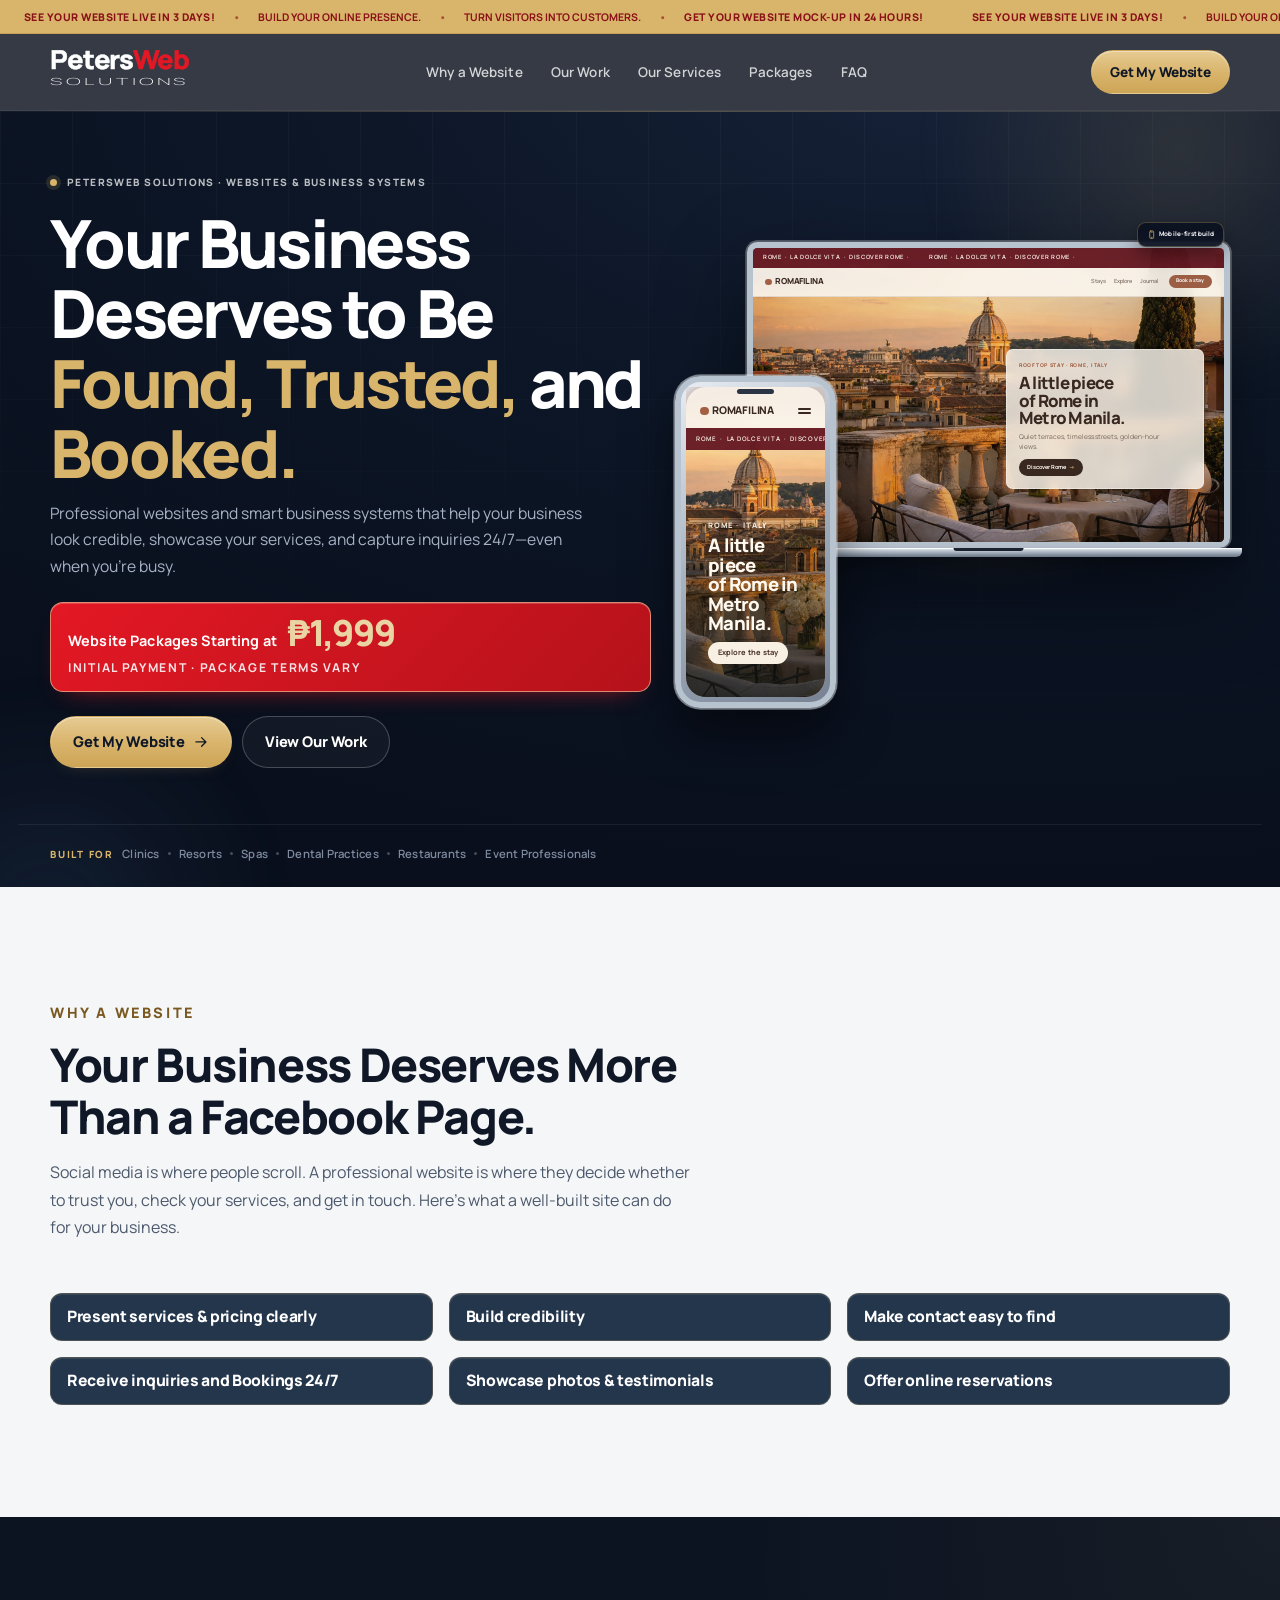
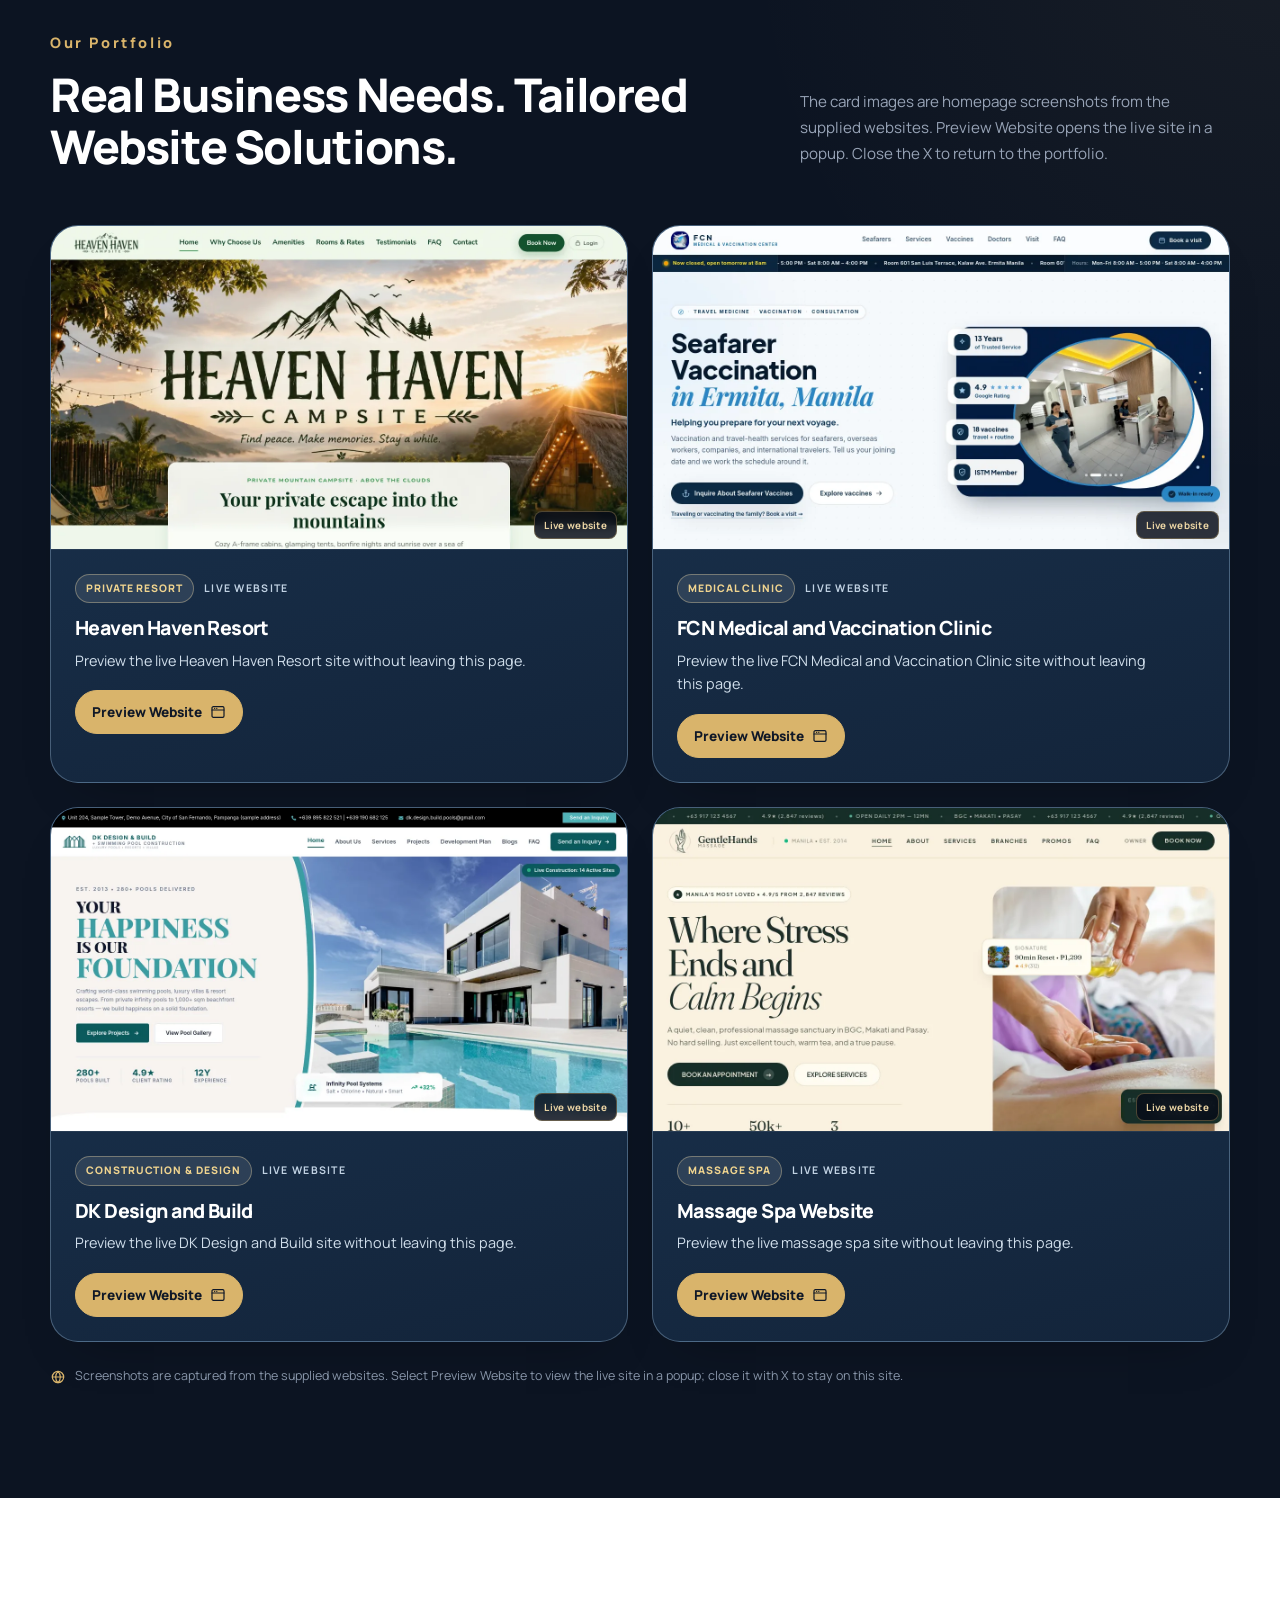
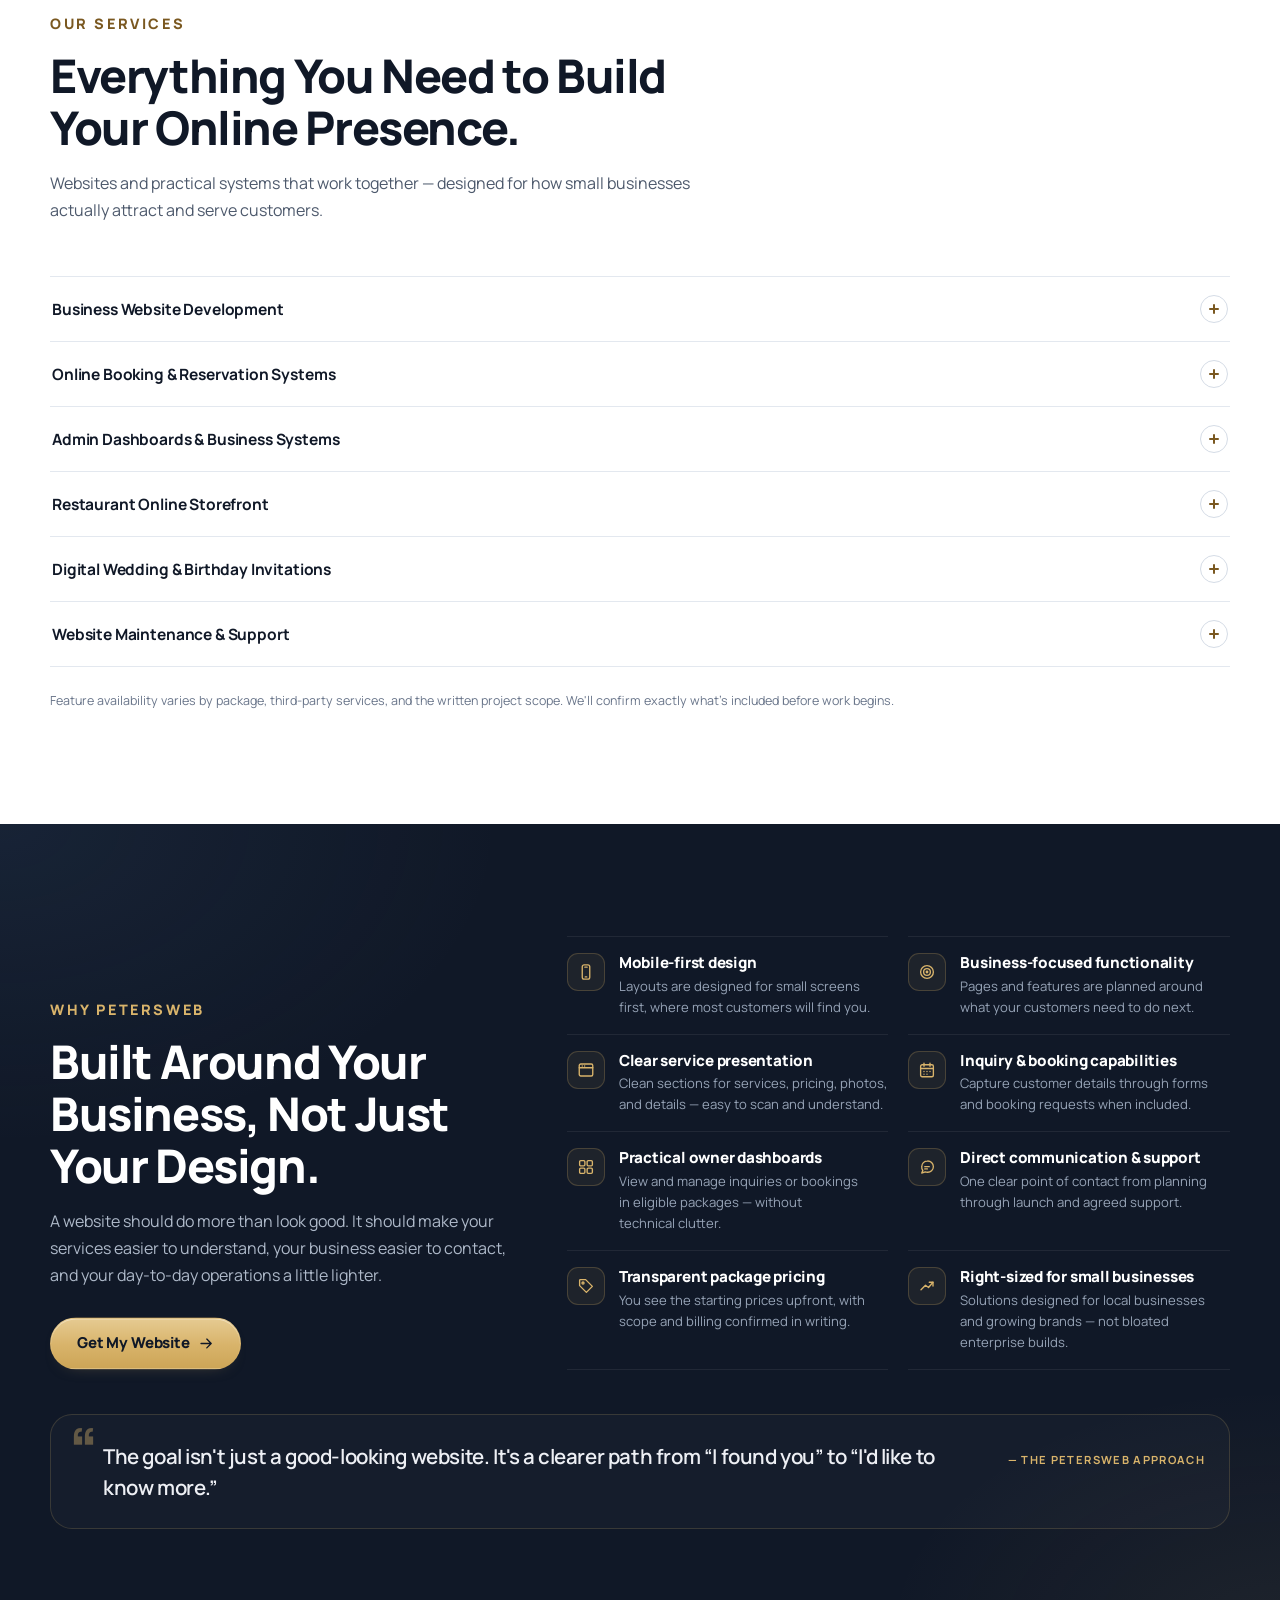
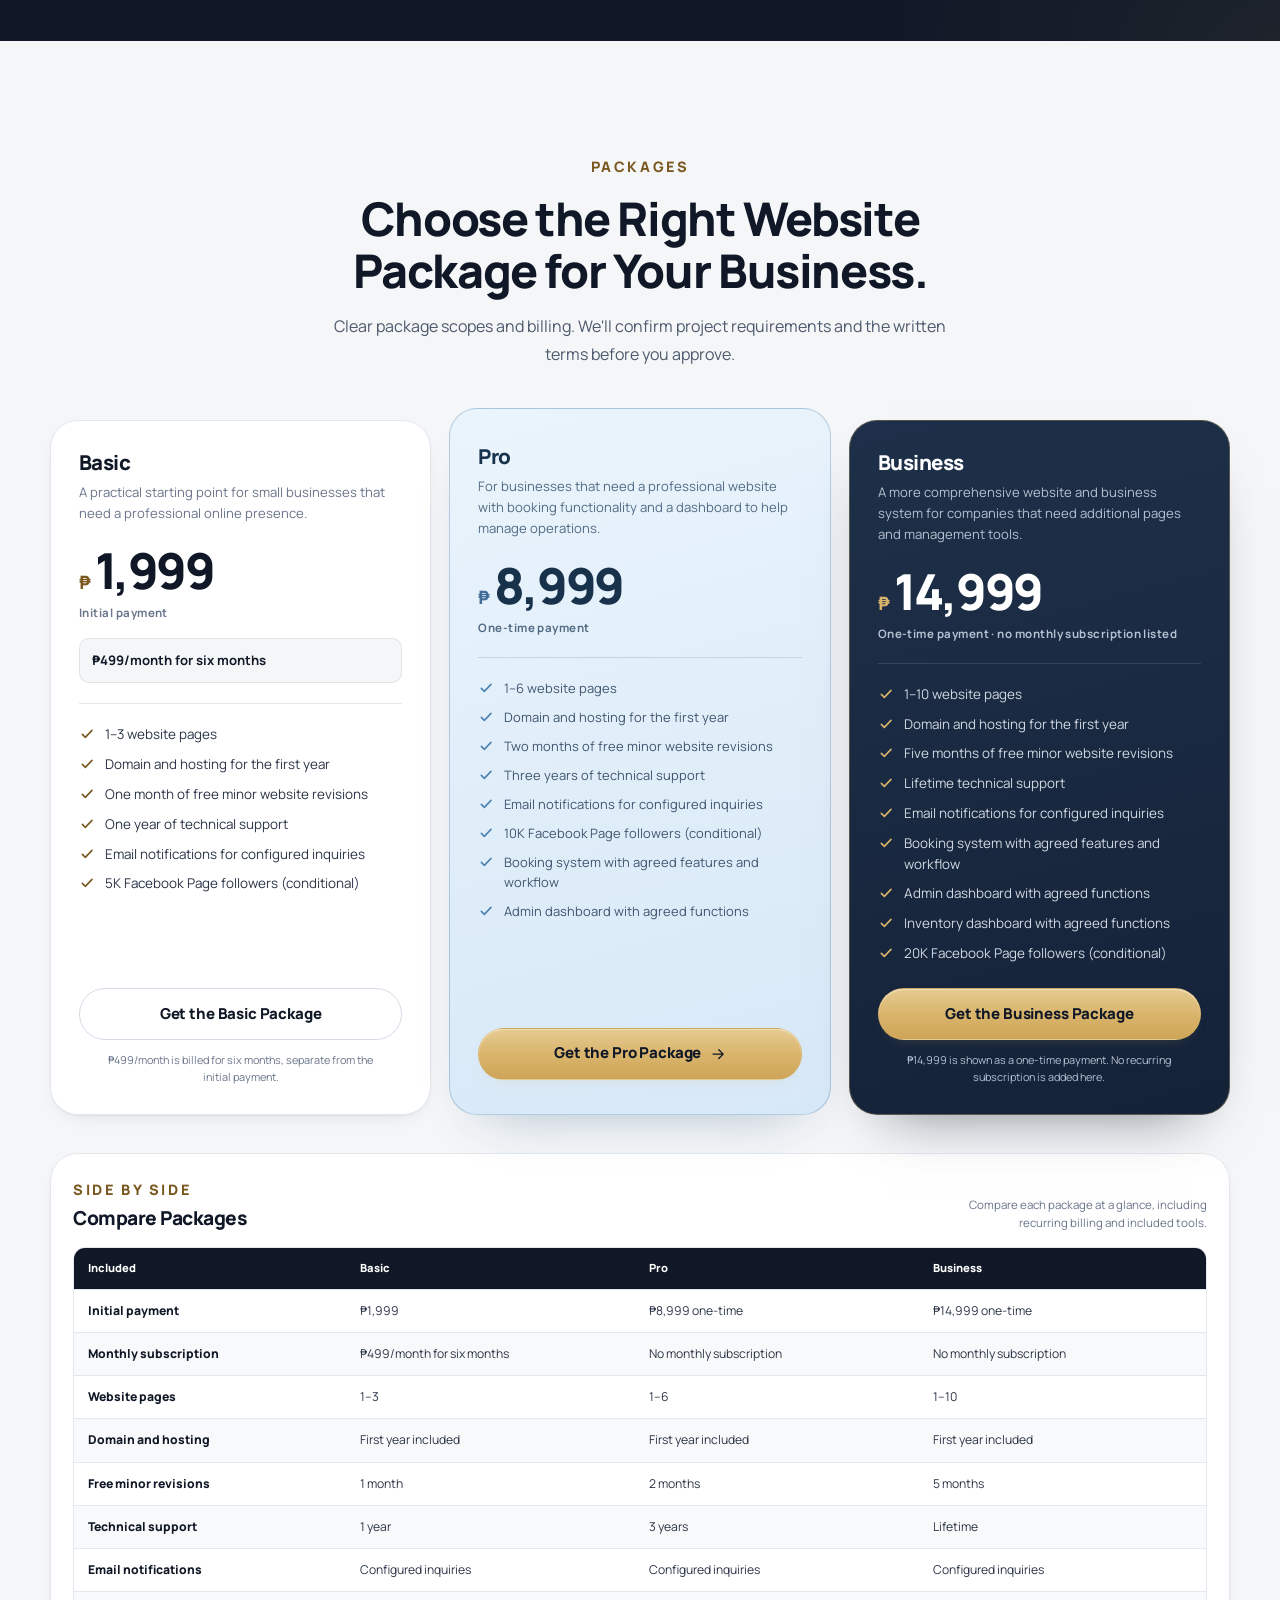
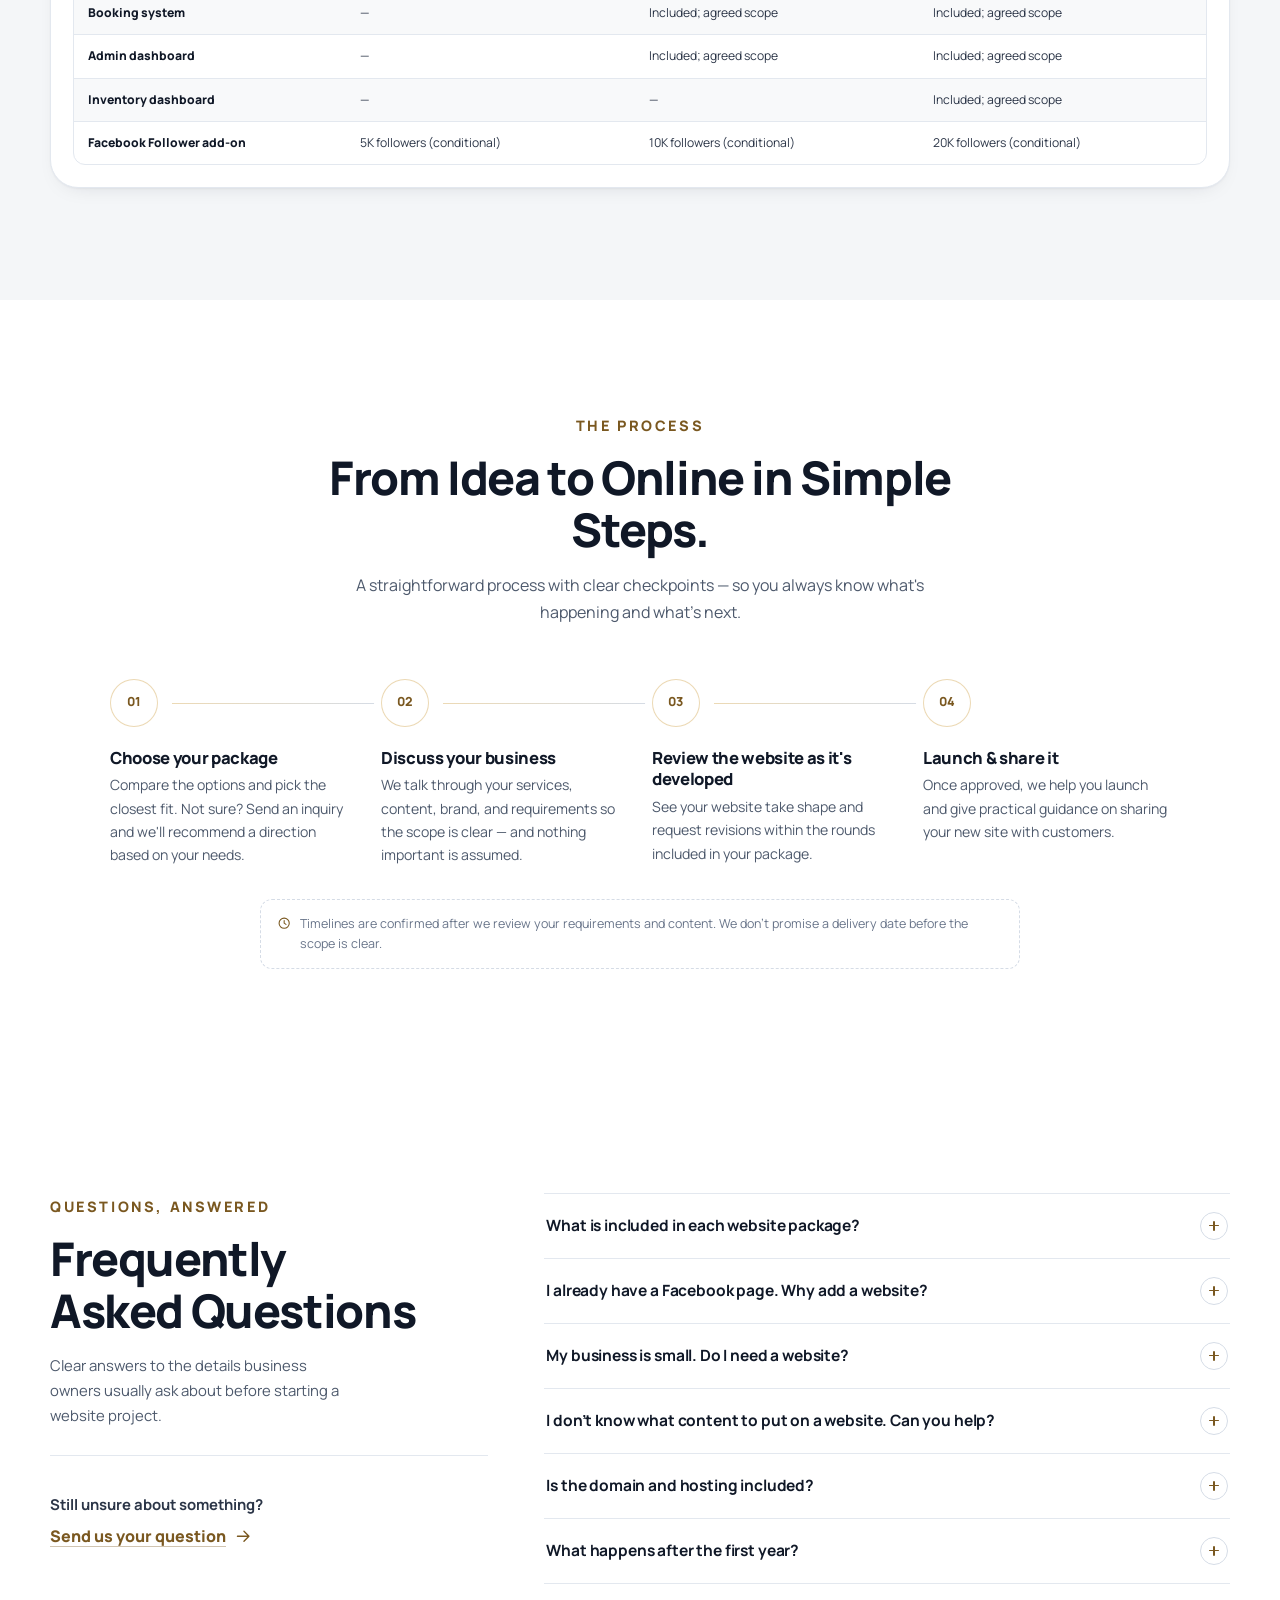
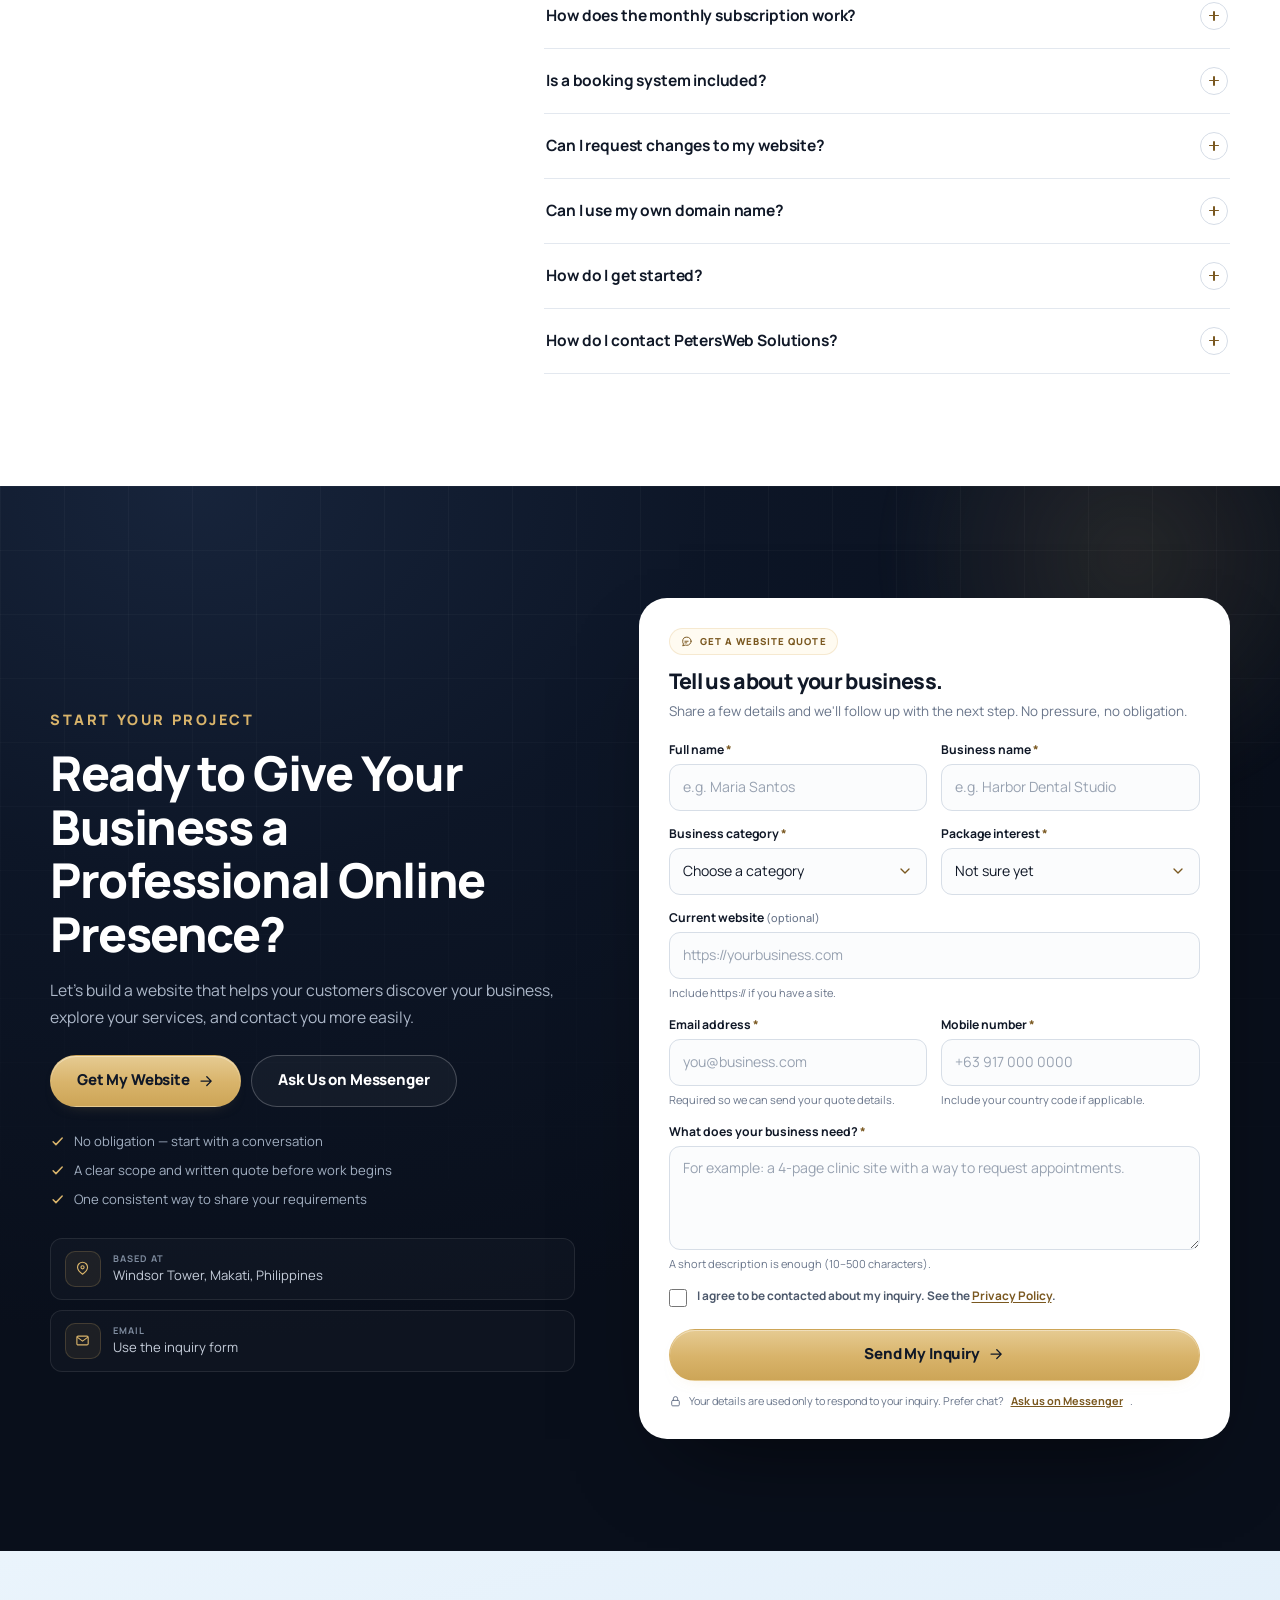
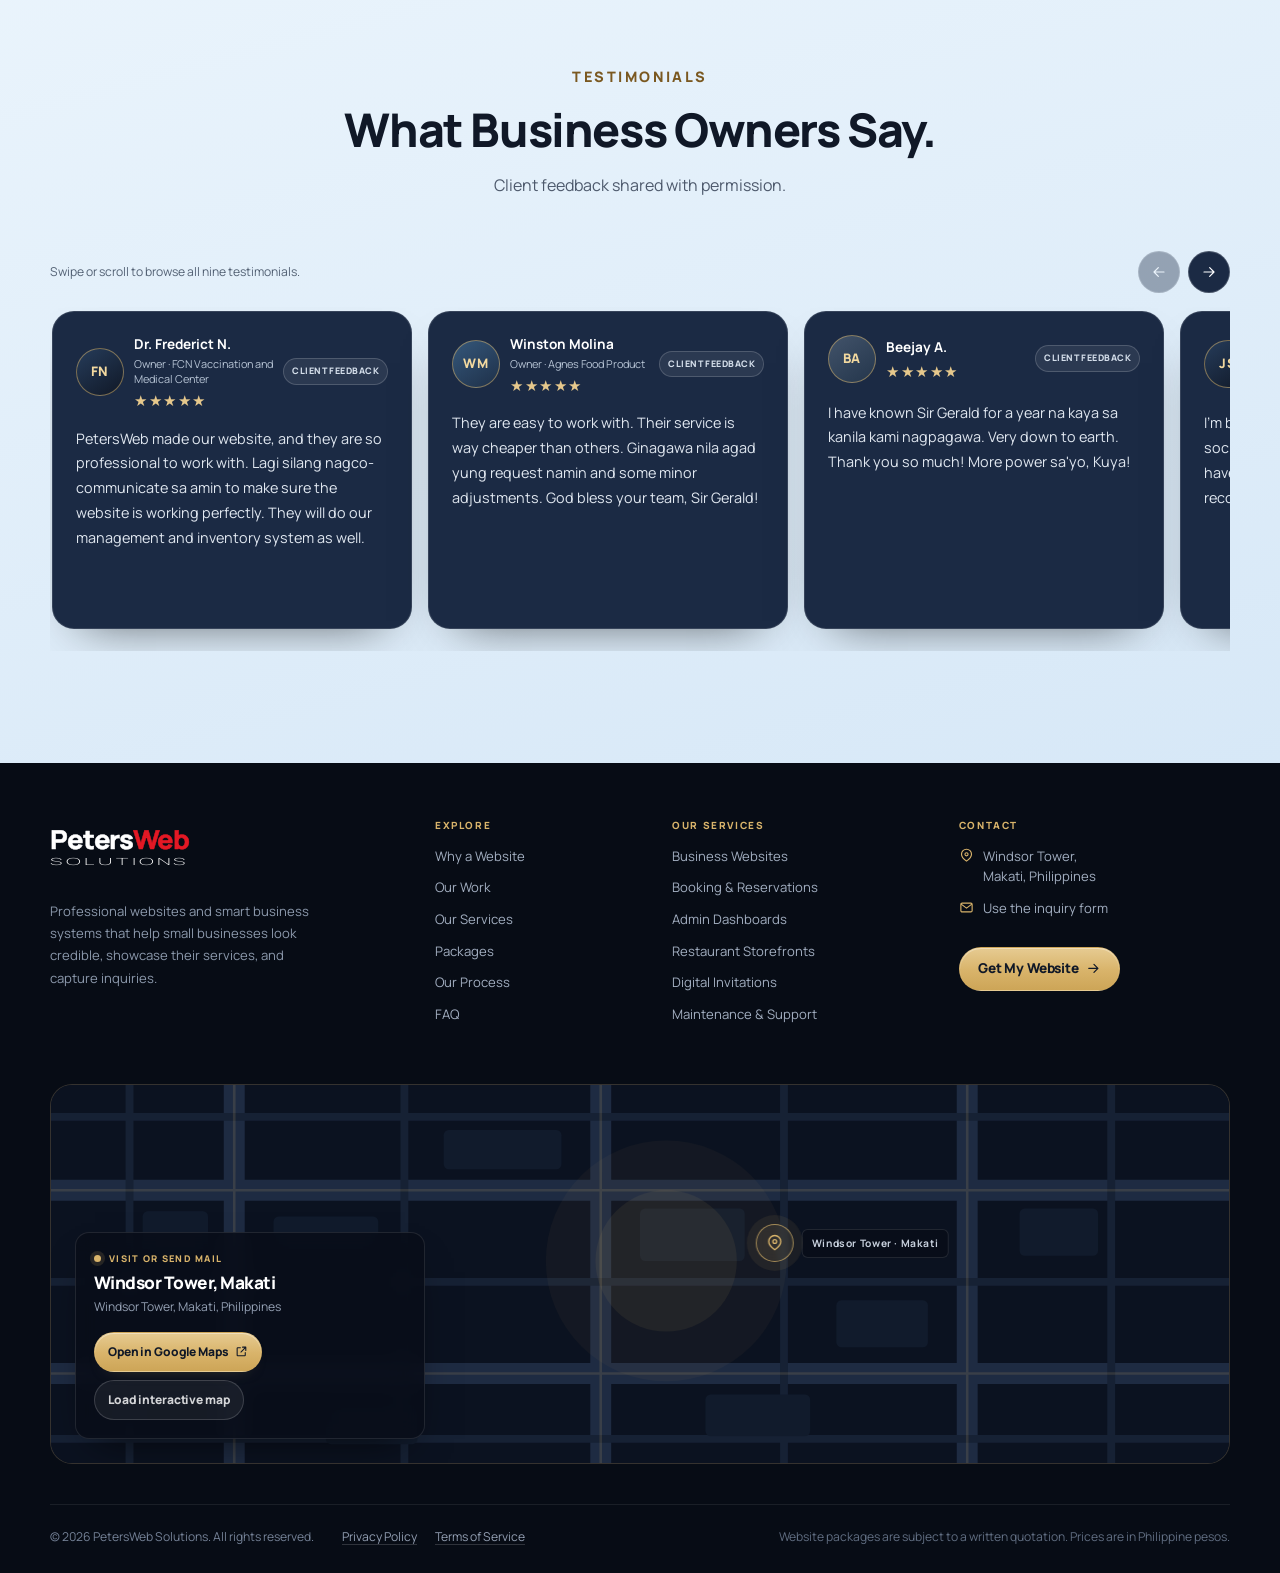
==== index.html @ 454f6028 "Add files via upload Add PetersWeb website" ====
<!DOCTYPE html>
<html lang="en">
<head>
  <meta charset="utf-8">
  <meta name="viewport" content="width=device-width, initial-scale=1, viewport-fit=cover">
  <title>PetersWeb Solutions — Website Packages from ₱1,999 Initial</title>
  <meta name="description" content="PetersWeb Solutions builds professional mobile-first websites and business systems. Basic starts at ₱1,999 initial plus ₱499/month for 6 months; Business is ₱14,999 one-time. First-year domain and hosting included.">
  <meta name="theme-color" content="#101827">
  <meta name="author" content="PetersWeb Solutions">
  <meta name="robots" content="index, follow">
  <!-- Add your canonical URL once the production domain is live:
  <link rel="canonical" href="https://yourdomain.com/"> -->

  <meta property="og:type" content="website">
  <meta property="og:site_name" content="PetersWeb Solutions">
  <meta property="og:title" content="PetersWeb Solutions — Websites that help your business get found, trusted, and booked">
  <meta property="og:description" content="Professional websites and business systems. Basic starts at ₱1,999 initial plus ₱499/month for 6 months; Business is ₱14,999 one-time.">
  <meta property="og:image" content="assets/img/og-cover.png?v=brand-solutions-extralight-200">
  <meta property="og:locale" content="en_PH">
  <meta name="twitter:card" content="summary_large_image">
  <meta name="twitter:title" content="PetersWeb Solutions — Packages from ₱1,999 initial">
  <meta name="twitter:description" content="Build your online presence. Turn visitors into customers.">
  <meta name="twitter:image" content="assets/img/og-cover.png?v=brand-solutions-extralight-200">

  <link rel="icon" href="assets/img/favicon.svg?v=brand-no-pw-1" type="image/svg+xml">
  <link rel="apple-touch-icon" href="assets/img/apple-touch-icon.png?v=brand-no-pw-1">
  <link rel="preload" href="assets/fonts/Manrope.ttf" as="font" type="font/ttf" crossorigin>
  <link rel="stylesheet" href="assets/css/styles.css?v=hero-price-red-gold-35">
  <script>document.documentElement.classList.add('js');</script>
</head>
<body id="top" class="page-home has-sticky">

  <a class="skip-link" href="#main">Skip to content</a>

  <!-- SVG icon library -->
  <svg class="svg-sprite" xmlns="http://www.w3.org/2000/svg" aria-hidden="true" focusable="false">
    <symbol id="i-check" viewBox="0 0 24 24"><path d="m5 12.5 4.5 4.5L19.5 6.5"/></symbol>
    <symbol id="i-arrow" viewBox="0 0 24 24"><path d="M4.5 12h15M13 5.5l6.5 6.5L13 18.5"/></symbol>
    <symbol id="i-external" viewBox="0 0 24 24"><path d="M14 4h6v6M20 4l-9 9M19 14v5a1 1 0 0 1-1 1H5a1 1 0 0 1-1-1V6a1 1 0 0 1 1-1h5"/></symbol>
    <symbol id="i-close" viewBox="0 0 24 24"><path d="M6 6l12 12M18 6 6 18"/></symbol>
    <symbol id="i-menu" viewBox="0 0 24 24"><path d="M4 7h16M4 12h16M4 17h10"/></symbol>
    <symbol id="i-chevron" viewBox="0 0 24 24"><path d="m6 9 6 6 6-6"/></symbol>
    <symbol id="i-pin" viewBox="0 0 24 24"><path d="M20 10c0 5.5-8 11-8 11S4 15.5 4 10a8 8 0 1 1 16 0Z"/><circle cx="12" cy="10" r="2.5"/></symbol>
    <symbol id="i-mail" viewBox="0 0 24 24"><rect x="3" y="5" width="18" height="14" rx="2"/><path d="m4 7 8 6 8-6"/></symbol>
    <symbol id="i-phone" viewBox="0 0 24 24"><path d="M6.5 3.5h3l1.5 4-2 1.5a13 13 0 0 0 6 6l1.5-2 4 1.5v3a2 2 0 0 1-2.2 2A16.5 16.5 0 0 1 4.5 5.7a2 2 0 0 1 2-2.2Z"/></symbol>
    <symbol id="i-messenger" viewBox="0 0 24 24"><path d="M21 11.4C21 6.8 17 3 12 3S3 6.8 3 11.4c0 2.6 1.3 4.9 3.3 6.4V21l3-1.6c.9.2 1.8.4 2.7.4 5 0 9-3.8 9-8.4Z"/><path d="m8.3 13.2 3.1-3.2 2.3 1.7 2.8-2.4-3.3 3.4-2.2-1.7-2.7 2.2Z" fill="currentColor" stroke="none"/></symbol>
    <symbol id="i-clock" viewBox="0 0 24 24"><circle cx="12" cy="12" r="8.5"/><path d="M12 7.5V12l3 2"/></symbol>
    <symbol id="i-browser" viewBox="0 0 24 24"><rect x="3" y="4" width="18" height="16" rx="2"/><path d="M3 9h18M7 6.6h.01M10.2 6.6h.01"/></symbol>
    <symbol id="i-calendar" viewBox="0 0 24 24"><rect x="3.5" y="5" width="17" height="16" rx="2"/><path d="M8 3v4M16 3v4M3.5 10h17M8 14h.01M12 14h.01M16 14h.01M8 17.5h.01M12 17.5h.01"/></symbol>
    <symbol id="i-dashboard" viewBox="0 0 24 24"><rect x="3.5" y="3.5" width="7" height="7" rx="1.5"/><rect x="13.5" y="3.5" width="7" height="7" rx="1.5"/><rect x="3.5" y="13.5" width="7" height="7" rx="1.5"/><rect x="13.5" y="13.5" width="7" height="7" rx="1.5"/></symbol>
    <symbol id="i-bowl" viewBox="0 0 24 24"><path d="M4 12.5h16a8 8 0 0 1-16 0Z"/><path d="M12 12.5V9M9 5.2c0-1 .8-1.7 2-1.7M15 5.2c0-1 .8-1.7 2-1.7"/></symbol>
    <symbol id="i-invite" viewBox="0 0 24 24"><rect x="3" y="5" width="18" height="14" rx="2"/><path d="m4 7 8 6 8-6"/><path d="M15.8 13.2c1.2 1.1 2.2 1.9 2.2 2.9a1.5 1.5 0 0 1-2.8 0"/></symbol>
    <symbol id="i-shield" viewBox="0 0 24 24"><path d="M12 3 5 6v5c0 4.5 3 7.7 7 9.5 4-1.8 7-5 7-9.5V6l-7-3Z"/><path d="m9 11.5 2 2 4-4"/></symbol>
    <symbol id="i-mobile" viewBox="0 0 24 24"><rect x="7" y="2.5" width="10" height="19" rx="2.5"/><path d="M10.5 5.5h3M11 18.5h2"/></symbol>
    <symbol id="i-target" viewBox="0 0 24 24"><circle cx="12" cy="12" r="8.5"/><circle cx="12" cy="12" r="4.5"/><circle cx="12" cy="12" r="1"/></symbol>
    <symbol id="i-chat" viewBox="0 0 24 24"><path d="M20.5 11.5a7.5 7.5 0 0 1-8 7.5 9 9 0 0 1-2.8-.4L5 20l1.4-3.4A7.5 7.5 0 0 1 5 11.5 7.5 7.5 0 0 1 12.5 4a7.5 7.5 0 0 1 8 7.5Z"/><path d="M9 11.5h6M9 14.5h3.5"/></symbol>
    <symbol id="i-tag" viewBox="0 0 24 24"><path d="M3.5 11.5V4.5a1 1 0 0 1 1-1h7l9 9-8 8-9-9Z"/><circle cx="8" cy="8" r="1.4"/></symbol>
    <symbol id="i-trend" viewBox="0 0 24 24"><path d="M4 17 10 11l4 3 6-7"/><path d="M15 7h5v5"/></symbol>
    <symbol id="i-globe" viewBox="0 0 24 24"><circle cx="12" cy="12" r="8.5"/><path d="M3.5 12h17M12 3.5c2.5 2.5 3.5 5.5 3.5 8.5S14.5 18.5 12 20.5c-2.5-2-3.5-5.5-3.5-8.5S9.5 6 12 3.5Z"/></symbol>
    <symbol id="i-facebook" viewBox="0 0 24 24"><path d="M14.5 21v-7h2.6l.5-3.1h-3.1V8.8c0-.9.3-1.5 1.6-1.5h1.6V4.5c-.3 0-1.4-.1-2.5-.1-2.5 0-4.1 1.5-4.1 4.2v2.3H8.5v3.1h2.6V21"/></symbol>
    <symbol id="i-instagram" viewBox="0 0 24 24"><rect x="3.5" y="3.5" width="17" height="17" rx="5"/><circle cx="12" cy="12" r="4"/><circle cx="17.2" cy="6.8" r="1" fill="currentColor" stroke="none"/></symbol>
    <symbol id="i-lock" viewBox="0 0 24 24"><rect x="5" y="10" width="14" height="10" rx="2"/><path d="M8 10V7a4 4 0 0 1 8 0v3"/></symbol>
    <symbol id="i-quote" viewBox="0 0 24 24"><path d="M9.5 6.5H5v6h4.5V18H5M19.5 6.5H15v6h4.5V18H15"/></symbol>
  </svg>

  <!-- ============ STICKY ANNOUNCEMENT TICKER ============ -->
  <div class="announcement-ticker" role="region" aria-label="Website mock-up and launch timeline announcement">
    <div class="announcement-ticker__track">
      <p class="announcement-ticker__group">
        <strong>SEE YOUR WEBSITE LIVE IN 3 DAYS!</strong>
        <span class="announcement-ticker__separator" aria-hidden="true">•</span>
        <span>BUILD YOUR ONLINE PRESENCE.</span>
        <span class="announcement-ticker__separator" aria-hidden="true">•</span>
        <span>TURN VISITORS INTO CUSTOMERS.</span>
        <span class="announcement-ticker__separator" aria-hidden="true">•</span>
        <strong>GET YOUR WEBSITE MOCK-UP IN 24 HOURS!</strong>
      </p>
      <p class="announcement-ticker__group" aria-hidden="true">
        <strong>SEE YOUR WEBSITE LIVE IN 3 DAYS!</strong>
        <span class="announcement-ticker__separator">•</span>
        <span>BUILD YOUR ONLINE PRESENCE.</span>
        <span class="announcement-ticker__separator">•</span>
        <span>TURN VISITORS INTO CUSTOMERS.</span>
        <span class="announcement-ticker__separator">•</span>
        <strong>GET YOUR WEBSITE MOCK-UP IN 24 HOURS!</strong>
      </p>
    </div>
  </div>

  <!-- ============ HEADER ============ -->
  <header class="site-header" data-header>
    <div class="container header__inner">
      <a class="brand" href="#top" aria-label="PetersWeb Solutions — home">
        <svg class="brand__wordmark" viewBox="0 0 140 60" aria-hidden="true" focusable="false">
          <text class="brand__wordmark-main" x="0" y="28" textLength="128" lengthAdjust="spacingAndGlyphs"><tspan class="brand__peters">Peters</tspan><tspan class="brand__web">Web</tspan></text>
          <text class="brand__wordmark-sub" x="0" y="42" textLength="128" lengthAdjust="spacingAndGlyphs">SOLUTIONS</text>
        </svg>
      </a>

      <nav class="header__nav" aria-label="Primary navigation">
        <a href="#why">Why a Website</a>
        <a href="#work">Our Work</a>
        <a href="#services">Our Services</a>
        <a href="#pricing">Packages</a>
        <a href="#faq">FAQ</a>
      </nav>

      <div class="header__actions">
        <a class="btn btn--gold btn--sm header__cta" href="#contact" data-package="unsure">Get My Website</a>
        <button class="menu-toggle" type="button" aria-label="Open menu" aria-expanded="false" aria-controls="mobile-menu" data-menu-toggle>
          <svg class="icon" aria-hidden="true"><use href="#i-menu"/></svg>
        </button>
      </div>
    </div>
  </header>

  <div class="mobile-menu" id="mobile-menu" aria-hidden="true" inert data-mobile-menu>
    <div class="mobile-menu__inner">
      <nav aria-label="Mobile navigation">
        <a href="#why"><span>Why a Website</span><svg class="icon" aria-hidden="true"><use href="#i-arrow"/></svg></a>
        <a href="#work"><span>Our Work</span><svg class="icon" aria-hidden="true"><use href="#i-arrow"/></svg></a>
        <a href="#services"><span>Our Services</span><svg class="icon" aria-hidden="true"><use href="#i-arrow"/></svg></a>
        <a href="#pricing"><span>Packages</span><svg class="icon" aria-hidden="true"><use href="#i-arrow"/></svg></a>
        <a href="#faq"><span>FAQ</span><svg class="icon" aria-hidden="true"><use href="#i-arrow"/></svg></a>
        <a href="#contact"><span>Contact</span><svg class="icon" aria-hidden="true"><use href="#i-arrow"/></svg></a>
      </nav>
      <div class="mobile-menu__actions">
        <a class="btn btn--gold" href="#contact" data-package="unsure">Get My Website <svg class="icon" aria-hidden="true"><use href="#i-arrow"/></svg></a>
        <a class="btn btn--ghost" href="#contact" data-messenger>Ask Us on Messenger</a>
      </div>
      <div class="mobile-menu__meta">
        <p><svg class="icon" aria-hidden="true"><use href="#i-pin"/></svg> Windsor Tower, Makati, Philippines</p>
        <p class="tiny">Initial payment from ₱1,999. Basic also has a separate ₱499/month subscription for six months; see package terms.</p>
      </div>
    </div>
  </div>

  <main id="main">

    <!-- ============ HERO ============ -->
    <section class="hero" aria-labelledby="hero-title">
      <div class="hero__bg" aria-hidden="true">
        <div class="hero__grid"></div>
        <div class="hero__glow hero__glow--one"></div>
        <div class="hero__glow hero__glow--two"></div>
        <div class="hero__line"></div>
      </div>

      <div class="container hero__inner">
        <div class="hero__copy">
          <p class="eyebrow eyebrow--light hero__eyebrow">
            <span class="eyebrow__dot" aria-hidden="true"></span>
            PetersWeb Solutions · Websites &amp; business systems
          </p>

          <h1 id="hero-title">Your Business Deserves to Be <span class="gold-text">Found, Trusted,</span> and <span class="gold-text">Booked.</span></h1>

          <p class="hero__lead">Professional websites and smart business systems that help your business look credible, showcase your services, and capture inquiries 24/7—even when you're busy.</p>

          <div class="price-anchor price-anchor--wiggle">
            <span class="price-anchor__label">Website Packages Starting at</span>
            <span class="price-anchor__amount">₱1,999</span>
            <span class="price-anchor__note">initial payment · package terms vary</span>
          </div>

          <div class="hero__ctas">
            <a class="btn btn--gold" href="#contact" data-package="unsure">Get My Website <svg class="icon" aria-hidden="true"><use href="#i-arrow"/></svg></a>
            <a class="btn btn--ghost" href="#work">View Our Work</a>
          </div>

        </div>

        <div class="hero__visual">
          <div class="stage" aria-hidden="true">
            <div class="stage__halo"></div>
            <div class="stage__grid"></div>

            <div class="laptop">
              <div class="laptop__screen">
                <div class="mini mini--resort">
                  <div class="mini__bar">
                    <span class="mini__brand"><span class="mini__dot"></span>ROMAFILINA</span>
                    <span class="mini__links"><span>Stays</span><span>Explore</span><span>Journal</span></span>
                    <span class="mini__pill">Book a stay</span>
                  </div>
                  <div class="mini__ticker" aria-label="Rome, la dolce vita, discover Rome">
                    <span class="mini__ticker-track"><span>ROME&nbsp; · &nbsp;LA DOLCE VITA&nbsp; · &nbsp;DISCOVER ROME&nbsp; ·</span><span aria-hidden="true">ROME&nbsp; · &nbsp;LA DOLCE VITA&nbsp; · &nbsp;DISCOVER ROME&nbsp; ·</span></span>
                  </div>
                  <div class="mini__hero">
                    <div class="mini__copy">
                      <span class="mini__kicker">Rooftop stay · Rome, Italy</span>
                      <span class="mini__title">A little piece<br>of Rome in<br>Metro Manila.</span>
                      <span class="mini__line">Quiet terraces, timeless streets, golden-hour views.</span>
                      <span class="mini__button">Discover Rome <i>→</i></span>
                    </div>
                  </div>
                </div>
              </div>
              <div class="laptop__base"><span></span></div>
            </div>

            <div class="phone">
              <span class="phone__speaker"></span>
              <div class="phone__screen">
                <div class="mini mini--rome-phone">
                  <div class="phone__bar">
                    <span class="mini__brand"><span class="mini__dot"></span>ROMAFILINA</span>
                    <span class="phone__burger"><i></i><i></i></span>
                  </div>
                  <div class="mini__ticker mini__ticker--phone" aria-label="Rome, la dolce vita, discover Rome">
                    <span class="mini__ticker-track"><span>ROME&nbsp; · &nbsp;LA DOLCE VITA&nbsp; · &nbsp;DISCOVER ROME&nbsp; ·</span><span aria-hidden="true">ROME&nbsp; · &nbsp;LA DOLCE VITA&nbsp; · &nbsp;DISCOVER ROME&nbsp; ·</span></span>
                  </div>
                  <div class="phone__hero">
                    <span class="mini__kicker">ROME · ITALY</span>
                    <span class="phone__title">A little piece<br>of Rome in<br>Metro Manila.</span>
                    <span class="phone__button">Explore the stay</span>
                  </div>
                </div>
              </div>
            </div>

            <div class="stage__chip stage__chip--mobile">
              <svg class="icon" aria-hidden="true"><use href="#i-mobile"/></svg> Mobile-first build
            </div>
          </div>
        </div>
      </div>

      <div class="container hero__foot">
        <p class="hero__industries"><span>Built for</span> Clinics <i></i> Resorts <i></i> Spas <i></i> Dental Practices <i></i> Restaurants <i></i> Event Professionals</p>
      </div>
    </section>

    <!-- ============ TRUST / VALUE ============ -->
    <section class="section section--grey" id="why" aria-labelledby="why-title">
      <div class="container">
        <div class="section-head reveal">
          <p class="eyebrow">Why a Website</p>
          <h2 id="why-title">Your Business Deserves More Than a Facebook Page.</h2>
          <p class="section-head__lead">Social media is where people scroll. A professional website is where they decide whether to trust you, check your services, and get in touch. Here's what a well-built site can do for your business.</p>
        </div>

        <div class="value-grid">
          <article class="value-card reveal">
            <h3>Present services &amp; pricing clearly</h3>
          </article>
          <article class="value-card reveal">
            <h3>Build credibility</h3>
          </article>
          <article class="value-card reveal">
            <h3>Make contact easy to find</h3>
          </article>
          <article class="value-card reveal">
            <h3>Receive inquiries and Bookings 24/7</h3>
          </article>
          <article class="value-card reveal">
            <h3>Showcase photos &amp; testimonials</h3>
          </article>
          <article class="value-card reveal">
            <h3>Offer online reservations</h3>
          </article>
        </div>

      </div>
    </section>

    <!-- ============ PORTFOLIO ============ -->
    <section class="section section--dark work" id="work" aria-labelledby="work-title">
      <div class="container">
        <div class="section-head section-head--split reveal">
          <div>
            <p class="eyebrow eyebrow--gold eyebrow--titlecase">Our Portfolio</p>
            <h2 id="work-title">Real Business Needs. Tailored Website Solutions.</h2>
          </div>
          <p class="section-head__aside">The card images are homepage screenshots from the supplied websites. Preview Website opens the live site in a popup. Close the X to return to the portfolio.</p>
        </div>

        <div class="work-grid">
          <article class="work-card reveal" data-work-card="private-resort">
            <div class="work-card__media">
              <img class="work-card__image" src="assets/img/portfolio/heaven-haven.webp" alt="Screenshot of the Heaven Haven Resort homepage" width="1280" height="720" loading="lazy" decoding="async">
              <span class="work-card__badge" data-work-badge>Live website</span>
            </div>
            <div class="work-card__body">
              <div class="work-card__meta"><span class="chip chip--gold">Private Resort</span><span class="work-card__type">Live website</span></div>
              <h3>Heaven Haven Resort</h3>
              <p>Preview the live Heaven Haven Resort site without leaving this page.</p>
              <button type="button" class="work-card__btn" data-preview-project="private-resort">Preview Website <svg class="icon" aria-hidden="true"><use href="#i-browser"/></svg></button>
            </div>
          </article>

          <article class="work-card reveal" data-work-card="medical-clinic">
            <div class="work-card__media">
              <img class="work-card__image" src="assets/img/portfolio/fcn-clinic.webp" alt="Screenshot of the FCN Medical and Vaccination Clinic homepage" width="1280" height="720" loading="lazy" decoding="async">
              <span class="work-card__badge" data-work-badge>Live website</span>
            </div>
            <div class="work-card__body">
              <div class="work-card__meta"><span class="chip chip--gold">Medical Clinic</span><span class="work-card__type">Live website</span></div>
              <h3>FCN Medical and Vaccination Clinic</h3>
              <p>Preview the live FCN Medical and Vaccination Clinic site without leaving this page.</p>
              <button type="button" class="work-card__btn" data-preview-project="medical-clinic">Preview Website <svg class="icon" aria-hidden="true"><use href="#i-browser"/></svg></button>
            </div>
          </article>

          <article class="work-card reveal" data-work-card="construction-design">
            <div class="work-card__media">
              <img class="work-card__image" src="assets/img/portfolio/dk-design-build.webp" alt="Screenshot of the DK Design and Build homepage" width="1280" height="720" loading="lazy" decoding="async">
              <span class="work-card__badge" data-work-badge>Live website</span>
            </div>
            <div class="work-card__body">
              <div class="work-card__meta"><span class="chip chip--gold">Construction &amp; Design</span><span class="work-card__type">Live website</span></div>
              <h3>DK Design and Build</h3>
              <p>Preview the live DK Design and Build site without leaving this page.</p>
              <button type="button" class="work-card__btn" data-preview-project="construction-design">Preview Website <svg class="icon" aria-hidden="true"><use href="#i-browser"/></svg></button>
            </div>
          </article>

          <article class="work-card reveal" data-work-card="massage-spa">
            <div class="work-card__media">
              <img class="work-card__image" src="assets/img/portfolio/massage-spa.webp" alt="Screenshot of the GentleHands Massage homepage" width="1280" height="720" loading="lazy" decoding="async">
              <span class="work-card__badge" data-work-badge>Live website</span>
            </div>
            <div class="work-card__body">
              <div class="work-card__meta"><span class="chip chip--gold">Massage Spa</span><span class="work-card__type">Live website</span></div>
              <h3>Massage Spa Website</h3>
              <p>Preview the live massage spa site without leaving this page.</p>
              <button type="button" class="work-card__btn" data-preview-project="massage-spa">Preview Website <svg class="icon" aria-hidden="true"><use href="#i-browser"/></svg></button>
            </div>
          </article>
        </div>

        <div class="work__note reveal">
          <p><svg class="icon" aria-hidden="true"><use href="#i-globe"/></svg> Screenshots are captured from the supplied websites. Select Preview Website to view the live site in a popup; close it with X to stay on this site.</p>
        </div>
      </div>
    </section>

    <!-- ============ SERVICES ============ -->
    <section class="section section--light" id="services" aria-labelledby="services-title">
      <div class="container">
        <div class="section-head reveal">
          <p class="eyebrow">Our Services</p>
          <h2 id="services-title">Everything You Need to Build Your Online Presence.</h2>
          <p class="section-head__lead">Websites and practical systems that work together — designed for how small businesses actually attract and serve customers.</p>
        </div>

        <div class="faq__list services__accordion" role="group" aria-label="Service details">
          <details class="faq__item service-accordion__item" id="service-website">
            <summary>Business Website Development<span class="faq__plus" aria-hidden="true"></span></summary>
            <div class="faq__answer">
              <p>Professional, responsive websites tailored to your services, brand, and goals — with clear sections that help visitors understand what you offer.</p>
              <span class="service-card__tag">Core offering</span>
            </div>
          </details>

          <details class="faq__item service-accordion__item" id="service-booking">
            <summary>Online Booking &amp; Reservation Systems<span class="faq__plus" aria-hidden="true"></span></summary>
            <div class="faq__answer">
              <p>Let customers submit booking requests and help your business organize reservations. Availability confirmation and payment integrations depend on the selected implementation.</p>
              <span class="service-card__tag">Eligible packages</span>
            </div>
          </details>

          <details class="faq__item service-accordion__item" id="service-dashboard">
            <summary>Admin Dashboards &amp; Business Systems<span class="faq__plus" aria-hidden="true"></span></summary>
            <div class="faq__answer">
              <p>Centralized interfaces for viewing and managing bookings, inquiries, and other supported business information — without digging through chats.</p>
              <span class="service-card__tag">Eligible packages</span>
            </div>
          </details>

          <details class="faq__item service-accordion__item" id="service-restaurant">
            <summary>Restaurant Online Storefront<span class="faq__plus" aria-hidden="true"></span></summary>
            <div class="faq__answer">
              <p>Mobile-first digital restaurant menus with food categories, item photos, descriptions, variant pricing, plus cart or order inquiry functionality and pickup or dine-in options where configured.</p>
              <span class="service-card__tag">Custom scope</span>
            </div>
          </details>

          <details class="faq__item service-accordion__item" id="service-invitations">
            <summary>Digital Wedding &amp; Birthday Invitations<span class="faq__plus" aria-hidden="true"></span></summary>
            <div class="faq__answer">
              <p>Beautiful mobile-friendly digital invitations with event details, maps, RSVP functionality, and optional countdowns — easy to share with every guest.</p>
              <span class="service-card__tag">Custom scope</span>
            </div>
          </details>

          <details class="faq__item service-accordion__item" id="service-maintenance">
            <summary>Website Maintenance &amp; Support<span class="faq__plus" aria-hidden="true"></span></summary>
            <div class="faq__answer">
              <p>Support and maintenance are provided only as defined in your selected package’s written terms. New features and work outside the agreed scope may be quoted separately.</p>
              <span class="service-card__tag">Package terms apply</span>
            </div>
          </details>
        </div>

        <p class="services__note reveal">Feature availability varies by package, third-party services, and the written project scope. We'll confirm exactly what's included before work begins.</p>
      </div>
    </section>

    <!-- ============ WHY CHOOSE US ============ -->
    <section class="section section--dark why-us" id="why-us" aria-labelledby="why-us-title">
      <div class="container why-us__inner">
        <div class="why-us__head reveal">
          <p class="eyebrow eyebrow--gold">Why PetersWeb</p>
          <h2 id="why-us-title">Built Around Your Business, Not Just Your Design.</h2>
          <p class="section-head__lead">A website should do more than look good. It should make your services easier to understand, your business easier to contact, and your day-to-day operations a little lighter.</p>
          <a class="btn btn--gold" href="#contact" data-package="unsure">Get My Website <svg class="icon" aria-hidden="true"><use href="#i-arrow"/></svg></a>
        </div>

        <ul class="why-us__list">
          <li class="reveal"><span class="why-us__icon"><svg class="icon" aria-hidden="true"><use href="#i-mobile"/></svg></span><div><h3>Mobile-first design</h3><p>Layouts are designed for small screens first, where most customers will find you.</p></div></li>
          <li class="reveal"><span class="why-us__icon"><svg class="icon" aria-hidden="true"><use href="#i-target"/></svg></span><div><h3>Business-focused functionality</h3><p>Pages and features are planned around what your customers need to do next.</p></div></li>
          <li class="reveal"><span class="why-us__icon"><svg class="icon" aria-hidden="true"><use href="#i-browser"/></svg></span><div><h3>Clear service presentation</h3><p>Clean sections for services, pricing, photos, and details — easy to scan and understand.</p></div></li>
          <li class="reveal"><span class="why-us__icon"><svg class="icon" aria-hidden="true"><use href="#i-calendar"/></svg></span><div><h3>Inquiry &amp; booking capabilities</h3><p>Capture customer details through forms and booking requests when included.</p></div></li>
          <li class="reveal"><span class="why-us__icon"><svg class="icon" aria-hidden="true"><use href="#i-dashboard"/></svg></span><div><h3>Practical owner dashboards</h3><p>View and manage inquiries or bookings in eligible packages — without technical clutter.</p></div></li>
          <li class="reveal"><span class="why-us__icon"><svg class="icon" aria-hidden="true"><use href="#i-chat"/></svg></span><div><h3>Direct communication &amp; support</h3><p>One clear point of contact from planning through launch and agreed support.</p></div></li>
          <li class="reveal"><span class="why-us__icon"><svg class="icon" aria-hidden="true"><use href="#i-tag"/></svg></span><div><h3>Transparent package pricing</h3><p>You see the starting prices upfront, with scope and billing confirmed in writing.</p></div></li>
          <li class="reveal"><span class="why-us__icon"><svg class="icon" aria-hidden="true"><use href="#i-trend"/></svg></span><div><h3>Right-sized for small businesses</h3><p>Solutions designed for local businesses and growing brands — not bloated enterprise builds.</p></div></li>
        </ul>
      </div>

      <div class="container">
        <blockquote class="why-us__statement reveal">
          <span class="why-us__statement-mark" aria-hidden="true">“</span>
          <p>The goal isn't just a good-looking website. It's a clearer path from “I found you” to “I'd like to know more.”</p>
          <cite>— The PetersWeb approach</cite>
        </blockquote>
      </div>
    </section>

    <!-- ============ PRICING ============ -->
    <section class="section section--grey pricing" id="pricing" aria-labelledby="pricing-title">
      <div class="container">
        <div class="section-head section-head--center reveal">
          <p class="eyebrow">Packages</p>
          <h2 id="pricing-title">Choose the Right Website Package for Your Business.</h2>
          <p class="section-head__lead">Clear package scopes and billing. We'll confirm project requirements and the written terms before you approve.</p>
        </div>

        <div class="pricing-grid">
          <article class="price-card reveal" aria-labelledby="plan-basic">
            <div class="price-card__head">
              <h3 id="plan-basic">Basic</h3>
              <p>A practical starting point for small businesses that need a professional online presence.</p>
            </div>
            <div class="price-card__price" aria-label="Initial payment: 1,999 Philippine pesos">
              <span class="price-card__currency">₱</span><span class="price-card__amount">1,999</span>
            </div>
            <p class="price-card__billing">Initial payment</p>
            <div class="price-card__subscription"><strong>₱499/month for six months</strong></div>
            <div class="price-card__rule"></div>
            <ul class="price-card__features">
              <li><svg class="icon" aria-hidden="true"><use href="#i-check"/></svg> 1–3 website pages</li>
              <li><svg class="icon" aria-hidden="true"><use href="#i-check"/></svg> Domain and hosting for the first year</li>
              <li><svg class="icon" aria-hidden="true"><use href="#i-check"/></svg> One month of free minor website revisions</li>
              <li><svg class="icon" aria-hidden="true"><use href="#i-check"/></svg> One year of technical support</li>
              <li><svg class="icon" aria-hidden="true"><use href="#i-check"/></svg> Email notifications for configured inquiries</li>
              <li><svg class="icon" aria-hidden="true"><use href="#i-check"/></svg> 5K Facebook Page followers (conditional)</li>
            </ul>
            <a class="btn btn--outline-dark btn--full" href="#contact" data-package="basic">Get the Basic Package</a>
            <p class="price-card__footnote">₱499/month is billed for six months, separate from the initial payment.</p>
          </article>

          <article class="price-card price-card--featured reveal" aria-labelledby="plan-pro">
            <div class="price-card__head">
              <h3 id="plan-pro">Pro</h3>
              <p>For businesses that need a professional website with booking functionality and a dashboard to help manage operations.</p>
            </div>
            <div class="price-card__price" aria-label="One-time payment: 8,999 Philippine pesos">
              <span class="price-card__currency">₱</span><span class="price-card__amount">8,999</span>
            </div>
            <p class="price-card__billing">One-time payment</p>
            <div class="price-card__rule"></div>
            <ul class="price-card__features">
              <li><svg class="icon" aria-hidden="true"><use href="#i-check"/></svg> 1–6 website pages</li>
              <li><svg class="icon" aria-hidden="true"><use href="#i-check"/></svg> Domain and hosting for the first year</li>
              <li><svg class="icon" aria-hidden="true"><use href="#i-check"/></svg> Two months of free minor website revisions</li>
              <li><svg class="icon" aria-hidden="true"><use href="#i-check"/></svg> Three years of technical support</li>
              <li><svg class="icon" aria-hidden="true"><use href="#i-check"/></svg> Email notifications for configured inquiries</li>
              <li><svg class="icon" aria-hidden="true"><use href="#i-check"/></svg> 10K Facebook Page followers (conditional)</li>
              <li><svg class="icon" aria-hidden="true"><use href="#i-check"/></svg> Booking system with agreed features and workflow</li>
              <li><svg class="icon" aria-hidden="true"><use href="#i-check"/></svg> Admin dashboard with agreed functions</li>
            </ul>
            <a class="btn btn--gold btn--full" href="#contact" data-package="pro">Get the Pro Package <svg class="icon" aria-hidden="true"><use href="#i-arrow"/></svg></a>
            
          </article>

          <article class="price-card price-card--business reveal" aria-labelledby="plan-business">
            <div class="price-card__head">
              <h3 id="plan-business">Business</h3>
              <p>A more comprehensive website and business system for companies that need additional pages and management tools.</p>
            </div>
            <div class="price-card__price" aria-label="One-time payment: 14,999 Philippine pesos">
              <span class="price-card__currency">₱</span><span class="price-card__amount">14,999</span>
            </div>
            <p class="price-card__billing">One-time payment · no monthly subscription listed</p>
            <div class="price-card__rule"></div>
            <ul class="price-card__features">
              <li><svg class="icon" aria-hidden="true"><use href="#i-check"/></svg> 1–10 website pages</li>
              <li><svg class="icon" aria-hidden="true"><use href="#i-check"/></svg> Domain and hosting for the first year</li>
              <li><svg class="icon" aria-hidden="true"><use href="#i-check"/></svg> Five months of free minor website revisions</li>
              <li><svg class="icon" aria-hidden="true"><use href="#i-check"/></svg> Lifetime technical support</li>
              <li><svg class="icon" aria-hidden="true"><use href="#i-check"/></svg> Email notifications for configured inquiries</li>
              <li><svg class="icon" aria-hidden="true"><use href="#i-check"/></svg> Booking system with agreed features and workflow</li>
              <li><svg class="icon" aria-hidden="true"><use href="#i-check"/></svg> Admin dashboard with agreed functions</li>
              <li><svg class="icon" aria-hidden="true"><use href="#i-check"/></svg> Inventory dashboard with agreed functions</li>
              <li><svg class="icon" aria-hidden="true"><use href="#i-check"/></svg> 20K Facebook Page followers (conditional)</li>
            </ul>
            <a class="btn btn--gold btn--full" href="#contact" data-package="business">Get the Business Package</a>
            <p class="price-card__footnote">₱14,999 is shown as a one-time payment. No recurring subscription is added here.</p>
          </article>
        </div>

        <div class="package-compare reveal" aria-labelledby="compare-title">
          <div class="package-compare__head">
            <div>
              <p class="eyebrow">Side by side</p>
              <h3 id="compare-title">Compare Packages</h3>
            </div>
            <p>Compare each package at a glance, including recurring billing and included tools.</p>
          </div>
          <div class="package-compare__scroll" tabindex="0" role="region" aria-label="Package comparison table. Scroll horizontally to compare Basic, Pro, and Business.">
            <table class="package-compare__table">
              <thead><tr><th scope="col">Included</th><th scope="col">Basic</th><th scope="col">Pro</th><th scope="col">Business</th></tr></thead>
              <tbody>
                <tr><th scope="row">Initial payment</th><td data-label="Basic">₱1,999</td><td data-label="Pro">₱8,999 one-time</td><td data-label="Business">₱14,999 one-time</td></tr>
                <tr><th scope="row">Monthly subscription</th><td data-label="Basic">₱499/month for six months</td><td data-label="Pro">No monthly subscription</td><td data-label="Business">No monthly subscription</td></tr>
                <tr><th scope="row">Website pages</th><td data-label="Basic">1–3</td><td data-label="Pro">1–6</td><td data-label="Business">1–10</td></tr>
                <tr><th scope="row">Domain and hosting</th><td data-label="Basic">First year included</td><td data-label="Pro">First year included</td><td data-label="Business">First year included</td></tr>
                <tr><th scope="row">Free minor revisions</th><td data-label="Basic">1 month</td><td data-label="Pro">2 months</td><td data-label="Business">5 months</td></tr>
                <tr><th scope="row">Technical support</th><td data-label="Basic">1 year</td><td data-label="Pro">3 years</td><td data-label="Business">Lifetime</td></tr>
                <tr><th scope="row">Email notifications</th><td data-label="Basic">Configured inquiries</td><td data-label="Pro">Configured inquiries</td><td data-label="Business">Configured inquiries</td></tr>
                <tr><th scope="row">Booking system</th><td data-label="Basic">—</td><td data-label="Pro">Included; agreed scope</td><td data-label="Business">Included; agreed scope</td></tr>
                <tr><th scope="row">Admin dashboard</th><td data-label="Basic">—</td><td data-label="Pro">Included; agreed scope</td><td data-label="Business">Included; agreed scope</td></tr>
                <tr><th scope="row">Inventory dashboard</th><td data-label="Basic">—</td><td data-label="Pro">—</td><td data-label="Business">Included; agreed scope</td></tr>
                <tr><th scope="row">Facebook Follower add-on</th><td data-label="Basic">5K followers (conditional)</td><td data-label="Pro">10K followers (conditional)</td><td data-label="Business">20K followers (conditional)</td></tr>
              </tbody>
            </table>
          </div>
          <p class="package-compare__hint">Swipe left or right to compare Basic, Pro, and Business.</p>
        </div>


      </div>
    </section>

    <!-- ============ HOW IT WORKS ============ -->
    <section class="section section--light process" id="process" aria-labelledby="process-title">
      <div class="container">
        <div class="section-head section-head--center reveal">
          <p class="eyebrow">The process</p>
          <h2 id="process-title">From Idea to Online in Simple Steps.</h2>
          <p class="section-head__lead">A straightforward process with clear checkpoints — so you always know what's happening and what's next.</p>
        </div>

        <ol class="steps">
          <li class="step reveal">
            <span class="step__num">01</span>
            <div><h3>Choose your package</h3><p>Compare the options and pick the closest fit. Not sure? Send an inquiry and we'll recommend a direction based on your needs.</p></div>
          </li>
          <li class="step reveal">
            <span class="step__num">02</span>
            <div><h3>Discuss your business</h3><p>We talk through your services, content, brand, and requirements so the scope is clear — and nothing important is assumed.</p></div>
          </li>
          <li class="step reveal">
            <span class="step__num">03</span>
            <div><h3>Review the website as it's developed</h3><p>See your website take shape and request revisions within the rounds included in your package.</p></div>
          </li>
          <li class="step reveal">
            <span class="step__num">04</span>
            <div><h3>Launch &amp; share it</h3><p>Once approved, we help you launch and give practical guidance on sharing your new site with customers.</p></div>
          </li>
        </ol>

        <p class="process__note reveal"><svg class="icon" aria-hidden="true"><use href="#i-clock"/></svg> Timelines are confirmed after we review your requirements and content. We don't promise a delivery date before the scope is clear.</p>
      </div>
    </section>

    <!-- ============ FAQ ============ -->
    <section class="section section--light faq" id="faq" aria-labelledby="faq-title">
      <div class="container faq__layout">
        <div class="faq__intro reveal">
          <p class="eyebrow">Questions, answered</p>
          <h2 id="faq-title">Frequently Asked Questions</h2>
          <p>Clear answers to the details business owners usually ask about before starting a website project.</p>
          <div class="faq__stroke">
            <p>Still unsure about something?</p>
            <a href="#contact" class="text-link">Send us your question <svg class="icon" aria-hidden="true"><use href="#i-arrow"/></svg></a>
          </div>
        </div>

        <div class="faq__list reveal">
          <details class="faq__item">
            <summary>What is included in each website package?<span class="faq__plus" aria-hidden="true"></span></summary>
            <div class="faq__answer"><p>Basic, Pro, and Business include the page ranges, first-year domain and hosting, revision period, support, and features shown in the package comparison. Basic has a separate ₱499/month subscription for six months. Pro is ₱8,999 one-time, and Business is ₱14,999 one-time. Booking/dashboard scope, support limits, subscription terms, and any conditional follower add-on are specified in writing before purchase.</p></div>
          </details>
          <details class="faq__item">
            <summary>I already have a Facebook page. Why add a website?<span class="faq__plus" aria-hidden="true"></span></summary>
            <div class="faq__answer"><p>Your Facebook page can keep serving your followers and community. A website complements it with one organized place for your services, location, hours, contact details, and booking information, and gives you a destination to share across channels. It does not replace Facebook or guarantee more customers.</p></div>
          </details>
          <details class="faq__item">
            <summary>My business is small. Do I need a website?<span class="faq__plus" aria-hidden="true"></span></summary>
            <div class="faq__answer"><p>A website is optional, but can give a small business a clear home for key information and inquiries. Basic is designed for a smaller 1–3 page scope; we can also help you decide whether a website fits your needs before you commit. No sales or booking results are guaranteed.</p></div>
          </details>
          <details class="faq__item">
            <summary>I don’t know what content to put on a website. Can you help?<span class="faq__plus" aria-hidden="true"></span></summary>
            <div class="faq__answer"><p>Start with the essentials: what you offer, who you serve, location and hours, photos you have permission to use, and how customers should contact or book. We can help outline the page structure. You provide accurate business details and approved materials; copywriting or other content work will be confirmed in the project scope.</p></div>
          </details>
          <details class="faq__item">
            <summary>Is the domain and hosting included?<span class="faq__plus" aria-hidden="true"></span></summary>
            <div class="faq__answer"><p>Domain and hosting for the first year are included in each listed package. Renewal costs and arrangements after the first year must be confirmed before purchase; they are not implied to be free or included beyond year one.</p></div>
          </details>
          <details class="faq__item">
            <summary>What happens after the first year?<span class="faq__plus" aria-hidden="true"></span></summary>
            <div class="faq__answer"><p>The package includes domain and hosting for the first year only. After that, renewal costs and arrangements must be confirmed before purchase and are typically set by the relevant providers. The written terms will explain who manages the renewals and what costs apply.</p></div>
          </details>
          <details class="faq__item">
            <summary>How does the monthly subscription work?<span class="faq__plus" aria-hidden="true"></span></summary>
            <div class="faq__answer"><p>Only Basic has the separate ₱499/month subscription for six months in addition to its ₱1,999 initial payment. Pro is ₱8,999 one-time, and Business is ₱14,999 one-time; neither has a monthly subscription.</p></div>
          </details>
          <details class="faq__item">
            <summary>Is a booking system included?<span class="faq__plus" aria-hidden="true"></span></summary>
            <div class="faq__answer"><p>A booking system is included in Pro and Business. It can also be added to Basic for an additional payment; the price and agreed workflow will be confirmed in your quote. Automated confirmations, payment integrations, and other features depend on the agreed project scope.</p></div>
          </details>
          <details class="faq__item">
            <summary>Can I request changes to my website?<span class="faq__plus" aria-hidden="true"></span></summary>
            <div class="faq__answer"><p>Basic includes one month, Pro includes two months, and Business includes five months of free minor website revisions. The revision period is separate from technical support; details of the included revision scope are confirmed in the project agreement.</p></div>
          </details>
          <details class="faq__item">
            <summary>Can I use my own domain name?<span class="faq__plus" aria-hidden="true"></span></summary>
            <div class="faq__answer"><p>Yes. If you already own a domain, we can help connect it to your new website once ownership and access are verified. If you don't have one yet, we can guide you through registering a domain that fits your business.</p></div>
          </details>
          <details class="faq__item">
            <summary>How do I get started?<span class="faq__plus" aria-hidden="true"></span></summary>
            <div class="faq__answer"><p>Choose a package and send the inquiry form with a few details about your business. We'll call you to discuss your requirements and set up an online meeting or call. After that, we'll share the next step and a written quotation. There's no obligation to proceed until the scope and pricing are clear.</p></div>
          </details>
          <details class="faq__item">
            <summary>How do I contact PetersWeb Solutions?<span class="faq__plus" aria-hidden="true"></span></summary>
            <div class="faq__answer"><p>Use the inquiry form on this page for the most complete handoff of your details. Messenger, email, and phone links are shown in the contact section and footer when those channels are available.</p></div>
          </details>
        </div>
      </div>
    </section>

    <!-- ============ FINAL CTA + CONTACT FORM ============ -->
    <section class="section section--dark contact" id="contact" aria-labelledby="contact-title">
      <div class="contact__bg" aria-hidden="true">
        <div class="contact__glow"></div>
        <div class="contact__grid"></div>
      </div>
      <div class="container contact__layout">
        <div class="contact__intro reveal">
          <p class="eyebrow eyebrow--gold">Start your project</p>
          <h2 id="contact-title">Ready to Give Your Business a Professional Online Presence?</h2>
          <p class="contact__lead">Let's build a website that helps your customers discover your business, explore your services, and contact you more easily.</p>

          <div class="contact__actions">
            <a class="btn btn--gold" href="#inquiry-form-card" data-focus-form>Get My Website <svg class="icon" aria-hidden="true"><use href="#i-arrow"/></svg></a>
            <a class="btn btn--ghost" href="#inquiry-form-card" data-messenger>Ask Us on Messenger</a>
          </div>
          <p class="messenger-context" data-messenger-note hidden></p>

          <ul class="contact__points">
            <li><svg class="icon" aria-hidden="true"><use href="#i-check"/></svg> No obligation — start with a conversation</li>
            <li><svg class="icon" aria-hidden="true"><use href="#i-check"/></svg> A clear scope and written quote before work begins</li>
            <li><svg class="icon" aria-hidden="true"><use href="#i-check"/></svg> One consistent way to share your requirements</li>
          </ul>

          <div class="contact__meta">
            <a class="contact__meta-item" href="https://www.google.com/maps/search/?api=1&amp;query=Windsor%20Tower%2C%20Makati%2C%20Philippines" target="_blank" rel="noopener noreferrer" data-map-link>
              <span class="contact__meta-icon"><svg class="icon" aria-hidden="true"><use href="#i-pin"/></svg></span>
              <span><small>Based at</small>Windsor Tower, Makati, Philippines</span>
            </a>
            <a class="contact__meta-item" href="#inquiry-form-card" data-email-link>
              <span class="contact__meta-icon"><svg class="icon" aria-hidden="true"><use href="#i-mail"/></svg></span>
              <span><small>Email</small><span data-email-label>Use the inquiry form</span></span>
            </a>
          </div>
        </div>

        <div class="form-card reveal" id="inquiry-form-card">
          <div class="form-card__head">
            <span class="form-card__badge"><svg class="icon" aria-hidden="true"><use href="#i-chat"/></svg> Get a website quote</span>
            <h3>Tell us about your business.</h3>
            <p>Share a few details and we'll follow up with the next step. No pressure, no obligation.</p>
          </div>

          <form class="lead-form" id="inquiry-form" novalidate data-endpoint="/api/inquiries">
            <div class="form-alert" role="alert" hidden data-form-alert></div>

            <div class="form-grid">
              <div class="field">
                <label for="field-name">Full name <span class="req" aria-hidden="true">*</span></label>
                <input id="field-name" name="name" type="text" autocomplete="name" required minlength="2" maxlength="80" placeholder="e.g. Maria Santos" aria-describedby="error-name">
                <p class="field__error" id="error-name" data-error-for="name"></p>
              </div>
              <div class="field">
                <label for="field-business">Business name <span class="req" aria-hidden="true">*</span></label>
                <input id="field-business" name="business" type="text" autocomplete="organization" required minlength="2" maxlength="120" placeholder="e.g. Harbor Dental Studio" aria-describedby="error-business">
                <p class="field__error" id="error-business" data-error-for="business"></p>
              </div>
              <div class="field">
                <label for="field-type">Business category <span class="req" aria-hidden="true">*</span></label>
                <select id="field-type" name="businessType" required aria-describedby="error-businessType">
                  <option value="">Choose a category</option>
                  <option value="medical">Medical / Healthcare</option>
                  <option value="resort">Resort / Hospitality</option>
                  <option value="spa">Spa / Wellness</option>
                  <option value="dental">Dental Clinic</option>
                  <option value="restaurant">Restaurant / Food</option>
                  <option value="events">Events / Weddings</option>
                  <option value="services">Professional Services</option>
                  <option value="retail">Retail / E-commerce</option>
                  <option value="other">Other</option>
                </select>
                <p class="field__error" id="error-businessType" data-error-for="businessType"></p>
              </div>
              <div class="field">
                <label for="field-package">Package interest <span class="req" aria-hidden="true">*</span></label>
                <select id="field-package" name="package" required aria-describedby="error-package">
                  <option value="unsure">Not sure yet</option>
                  <option value="basic">Basic — ₱1,999 initial + ₱499/month for 6 months</option>
                  <option value="pro">Pro — ₱8,999 one-time</option>
                  <option value="business">Business — ₱14,999 one-time</option>
                  <option value="custom">Custom / multiple websites</option>
                </select>
                <p class="field__error" id="error-package" data-error-for="package"></p>
              </div>
              <div class="field field--full">
                <label for="field-current-website">Current website <span class="optional">(optional)</span></label>
                <input id="field-current-website" name="currentWebsite" type="url" inputmode="url" autocomplete="url" maxlength="250" placeholder="https://yourbusiness.com" aria-describedby="hint-currentWebsite error-currentWebsite">
                <p class="field__hint" id="hint-currentWebsite">Include https:// if you have a site.</p>
                <p class="field__error" id="error-currentWebsite" data-error-for="currentWebsite"></p>
              </div>
              <div class="field">
                <label for="field-email">Email address <span class="req" aria-hidden="true">*</span></label>
                <input id="field-email" name="email" type="email" inputmode="email" autocomplete="email" required maxlength="254" placeholder="you@business.com" aria-describedby="hint-email error-email">
                <p class="field__hint" id="hint-email">Required so we can send your quote details.</p>
                <p class="field__error" id="error-email" data-error-for="email"></p>
              </div>
              <div class="field">
                <label for="field-phone">Mobile number <span class="req" aria-hidden="true">*</span></label>
                <input id="field-phone" name="phone" type="tel" inputmode="tel" autocomplete="tel" required maxlength="40" placeholder="+63 917 000 0000" aria-describedby="hint-phone error-phone">
                <p class="field__hint" id="hint-phone">Include your country code if applicable.</p>
                <p class="field__error" id="error-phone" data-error-for="phone"></p>
              </div>
              <div class="field field--full">
                <label for="field-message">What does your business need? <span class="req" aria-hidden="true">*</span></label>
                <textarea id="field-message" name="message" rows="3" required minlength="10" maxlength="500" placeholder="For example: a 4-page clinic site with a way to request appointments." aria-describedby="hint-message error-message"></textarea>
                <p class="field__hint" id="hint-message">A short description is enough (10–500 characters).</p>
                <p class="field__error" id="error-message" data-error-for="message"></p>
              </div>
            </div>

            <div class="hp" aria-hidden="true">
              <label for="field-company-website">Company website</label>
              <input id="field-company-website" name="company_website" type="text" tabindex="-1" autocomplete="off">
            </div>
            <input type="hidden" name="formStartedAt" id="form-started-at" value="">

            <div class="field field--consent">
              <label class="checkbox" for="field-consent">
                <input id="field-consent" type="checkbox" name="consent" required aria-describedby="error-consent">
                <span>I agree to be contacted about my inquiry. See the <a href="privacy.html">Privacy Policy</a>.</span>
              </label>
              <p class="field__error" id="error-consent" data-error-for="consent"></p>
            </div>

            <button class="btn btn--gold btn--full form-submit" type="submit">
              <span data-submit-label>Send My Inquiry</span>
              <svg class="icon" aria-hidden="true"><use href="#i-arrow"/></svg>
            </button>
            <p class="form-card__note"><svg class="icon" aria-hidden="true"><use href="#i-lock"/></svg> Your details are used only to respond to your inquiry. Prefer chat? <a href="#inquiry-form-card" data-messenger>Ask us on Messenger</a>.</p>
            <p class="form-card__status" role="status" aria-live="polite" data-form-status></p>
          </form>

          <div class="form-success" hidden tabindex="-1" data-form-success>
            <span class="form-success__icon"><svg class="icon" aria-hidden="true"><use href="#i-check"/></svg></span>
            <h3>Your inquiry has been received.</h3>
            <p>Thanks, <span data-success-name>there</span>. Your reference is <strong data-success-ref>—</strong>. We'll use the contact details you provided to follow up about your website.</p>
            <p class="form-success__note">Want to add something? Send another inquiry or reach us through the contact channels listed in the footer.</p>
            <button type="button" class="btn btn--outline-dark" data-reset-form>Send another inquiry</button>
          </div>
        </div>
      </div>
    </section>

    <!-- ============ TESTIMONIALS ============ -->
    <section class="section section--light testimonials" id="testimonials" aria-labelledby="testimonials-title" hidden>
      <div class="container">
        <div class="section-head section-head--center reveal">
          <p class="eyebrow eyebrow--gold">Testimonials</p>
          <h2 id="testimonials-title">What Business Owners Say.</h2>
          <p class="section-head__lead">Client feedback shared with permission.</p>
        </div>
        <div class="testimonials__toolbar">
          <p class="testimonials__hint">Swipe or scroll to browse all nine testimonials.</p>
          <div class="testimonials__controls" aria-label="Testimonial carousel controls">
            <button type="button" class="testimonials__arrow" data-testimonial-scroll="-1" aria-label="Scroll testimonials left"><svg class="icon" aria-hidden="true"><use href="#i-arrow"/></svg></button>
            <button type="button" class="testimonials__arrow" data-testimonial-scroll="1" aria-label="Scroll testimonials right"><svg class="icon" aria-hidden="true"><use href="#i-arrow"/></svg></button>
          </div>
        </div>
        <div class="testimonials-grid" data-testimonials-grid role="region" aria-label="Client testimonials. Scroll horizontally to read each one." tabindex="0"></div>
      </div>
    </section>
  </main>

  <!-- ============ FOOTER ============ -->
  <footer class="site-footer">
    <div class="container">
      <div class="footer__top">
        <div class="footer__brand">
          <a class="brand brand--footer" href="#top" aria-label="PetersWeb Solutions — back to top">
            <svg class="brand__wordmark" viewBox="0 0 140 60" aria-hidden="true" focusable="false">
              <text class="brand__wordmark-main" x="0" y="28" textLength="128" lengthAdjust="spacingAndGlyphs"><tspan class="brand__peters">Peters</tspan><tspan class="brand__web">Web</tspan></text>
              <text class="brand__wordmark-sub" x="0" y="42" textLength="128" lengthAdjust="spacingAndGlyphs">SOLUTIONS</text>
            </svg>
          </a>
          <p>Professional websites and smart business systems that help small businesses look credible, showcase their services, and capture inquiries.</p>
          <div class="footer__socials" aria-label="Social media">
            <a href="#" class="social-link" data-social="facebook" aria-label="PetersWeb Solutions on Facebook" hidden><svg class="icon" aria-hidden="true"><use href="#i-facebook"/></svg></a>
            <a href="#" class="social-link" data-social="instagram" aria-label="PetersWeb Solutions on Instagram" hidden><svg class="icon" aria-hidden="true"><use href="#i-instagram"/></svg></a>
            <a href="#" class="social-link" data-social="messenger" aria-label="Message PetersWeb Solutions on Messenger" hidden><svg class="icon" aria-hidden="true"><use href="#i-messenger"/></svg></a>
          </div>
        </div>

        <nav class="footer__col" aria-label="Footer navigation">
          <h3>Explore</h3>
          <a href="#why">Why a Website</a>
          <a href="#work">Our Work</a>
          <a href="#services">Our Services</a>
          <a href="#pricing">Packages</a>
          <a href="#process">Our Process</a>
          <a href="#faq">FAQ</a>
        </nav>

        <nav class="footer__col" aria-label="Services navigation">
          <h3>Our Services</h3>
          <a href="#service-website">Business Websites</a>
          <a href="#service-booking">Booking &amp; Reservations</a>
          <a href="#service-dashboard">Admin Dashboards</a>
          <a href="#service-restaurant">Restaurant Storefronts</a>
          <a href="#service-invitations">Digital Invitations</a>
          <a href="#service-maintenance">Maintenance &amp; Support</a>
        </nav>

        <div class="footer__col footer__contact">
          <h3>Contact</h3>
          <address>
            <a href="https://www.google.com/maps/search/?api=1&amp;query=Windsor%20Tower%2C%20Makati%2C%20Philippines" target="_blank" rel="noopener noreferrer" data-map-link>
              <svg class="icon" aria-hidden="true"><use href="#i-pin"/></svg>
              <span>Windsor Tower,<br>Makati, Philippines</span>
            </a>
            <a href="#contact" data-email-link>
              <svg class="icon" aria-hidden="true"><use href="#i-mail"/></svg>
              <span data-email-label>Use the inquiry form</span>
            </a>
            <a href="#contact" data-messenger data-footer-messenger hidden>
              <svg class="icon" aria-hidden="true"><use href="#i-messenger"/></svg>
              <span>Messenger</span>
            </a>
            <a href="#contact" data-phone-link hidden>
              <svg class="icon" aria-hidden="true"><use href="#i-phone"/></svg>
              <span data-phone-label></span>
            </a>
            <span class="footer__hours" data-hours hidden>
              <svg class="icon" aria-hidden="true"><use href="#i-clock"/></svg>
              <span data-hours-label></span>
            </span>
          </address>
          <a class="btn btn--gold btn--sm footer__cta" href="#contact" data-package="unsure">Get My Website <svg class="icon" aria-hidden="true"><use href="#i-arrow"/></svg></a>
        </div>
      </div>

      <div class="map-card" data-map>
        <div class="map-card__canvas" aria-hidden="true">
          <svg class="map-card__roads" viewBox="0 0 900 320" preserveAspectRatio="xMidYMid slice" role="presentation">
            <rect width="900" height="320" fill="#0B1220"/>
            <g stroke="#1E2B42" stroke-width="16" fill="none">
              <path d="M-20 96h940M-20 236h940M140-20v360M420-20v360M700-20v360"/>
            </g>
            <g stroke="#162134" stroke-width="6" fill="none">
              <path d="M-20 40h940M-20 166h940M-20 286h940M60-20v360M270-20v360M560-20v360M810-20v360"/>
            </g>
            <g fill="#111B2C">
              <rect x="70" y="112" width="50" height="36" rx="4"/><rect x="170" y="116" width="80" height="28" rx="4"/>
              <rect x="300" y="50" width="90" height="30" rx="4"/><rect x="450" y="110" width="80" height="40" rx="4"/>
              <rect x="600" y="180" width="70" height="36" rx="4"/><rect x="740" y="110" width="60" height="36" rx="4"/>
              <rect x="210" y="260" width="70" height="30" rx="4"/><rect x="500" y="252" width="80" height="32" rx="4"/>
            </g>
            <path d="M-20 96h940M-20 236h940M140-20v360M420-20v360M700-20v360" stroke="#D9B46B" stroke-opacity=".14" stroke-width="2" fill="none"/>
            <circle cx="470" cy="150" r="54" fill="#D9B46B" opacity=".07"/>
            <circle cx="470" cy="150" r="92" fill="#D9B46B" opacity=".04"/>
          </svg>
          <div class="map-card__pin">
            <span class="map-card__pin-dot"><svg class="icon" aria-hidden="true"><use href="#i-pin"/></svg></span>
            <span class="map-card__pin-label">Windsor Tower · Makati</span>
          </div>
        </div>

        <div class="map-card__overlay">
          <div>
            <p class="map-card__eyebrow"><span class="eyebrow__dot" aria-hidden="true"></span> Visit or send mail</p>
            <h3>Windsor Tower, Makati</h3>
            <p class="map-card__addr">Windsor Tower, Makati, Philippines</p>
          </div>
          <div class="map-card__actions">
            <a class="btn btn--gold btn--sm" href="https://www.google.com/maps/search/?api=1&amp;query=Windsor%20Tower%2C%20Makati%2C%20Philippines" target="_blank" rel="noopener noreferrer">Open in Google Maps <svg class="icon" aria-hidden="true"><use href="#i-external"/></svg></a>
            <button class="btn btn--quiet btn--sm" type="button" data-load-map>Load interactive map</button>
          </div>
        </div>

        <iframe class="map-card__frame" data-map-frame title="Google Map showing Windsor Tower, Makati, Philippines" data-src="https://www.google.com/maps?q=Windsor%20Tower%2C%20Makati%2C%20Philippines&amp;output=embed" loading="lazy" referrerpolicy="no-referrer-when-downgrade" allowfullscreen hidden></iframe>
      </div>

      <div class="footer__bottom">
        <p>© <span data-year>2026</span> PetersWeb Solutions. All rights reserved.</p>
        <div class="footer__legal">
          <a href="privacy.html">Privacy Policy</a>
          <a href="terms.html">Terms of Service</a>
        </div>
        <p class="footer__fine">Website packages are subject to a written quotation. Prices are in Philippine pesos.</p>
      </div>
    </div>
  </footer>

  <!-- ============ MOBILE STICKY CTA ============ -->
  <div class="sticky-cta" data-sticky-cta>
    <a class="btn btn--gold" href="#contact" data-package="unsure">Get My Website</a>
    <a class="btn btn--ghost" href="#pricing">View Packages</a>
  </div>

  <!-- ============ PORTFOLIO PREVIEW MODAL ============ -->
  <div class="preview-modal" id="preview-modal" hidden data-preview-modal>
    <div class="preview-modal__backdrop" data-close-preview></div>
    <div class="preview-modal__dialog" role="dialog" aria-modal="true" aria-labelledby="preview-title" aria-describedby="preview-caption">
      <h2 class="sr-only" id="preview-title" data-preview-title>Website preview</h2>
      <div class="preview-modal__chrome">
        <div class="preview-modal__dots" aria-hidden="true"><span></span><span></span><span></span></div>
        <div class="preview-modal__address">
          <svg class="icon" aria-hidden="true"><use href="#i-globe"/></svg>
          <span data-preview-url>Website preview</span>
        </div>
        <div class="preview-modal__chrome-actions">
          <button class="icon-btn" type="button" aria-label="Close website preview" data-close-preview>
            <svg class="icon" aria-hidden="true"><use href="#i-close"/></svg>
          </button>
        </div>
      </div>

      <div class="preview-modal__note" data-preview-note hidden></div>

      <div class="preview-modal__stage">
        <iframe class="preview-modal__frame" title="Website preview" data-preview-frame referrerpolicy="no-referrer" sandbox="allow-forms allow-scripts allow-same-origin" tabindex="-1"></iframe>
        <div class="preview-modal__loading" data-preview-loading>
          <span class="spinner" aria-hidden="true"></span>
          <p>Loading website preview…</p>
        </div>
        <div class="preview-modal__fallback" data-preview-fallback hidden>
          <div class="preview-modal__fallback-card">
            <img class="preview-modal__fallback-image" data-preview-fallback-image alt="" src="">
            <span class="preview-modal__fallback-icon"><svg class="icon" aria-hidden="true"><use href="#i-browser"/></svg></span>
            <h3>Live preview unavailable</h3>
            <p data-preview-fallback-text>The live site could not be shown in the popup. This screenshot preview keeps you on PetersWeb Solutions. Close the X to return to the portfolio.</p>
          </div>
        </div>
      </div>

      <div class="preview-modal__footer">
        <p id="preview-caption" data-preview-caption>Live preview stays inside this popup. Close with the X to return to the portfolio.</p>
        <button class="preview-modal__back" type="button" data-close-preview>Back to portfolio</button>
      </div>
    </div>
  </div>

  <div class="toast" data-toast role="status" aria-live="polite" hidden>
    <span data-toast-text></span>
    <button type="button" aria-label="Dismiss notification" data-toast-close><svg class="icon" aria-hidden="true"><use href="#i-close"/></svg></button>
  </div>

  <script type="application/ld+json">
  {
    "@context": "https://schema.org",
    "@type": "ProfessionalService",
    "name": "PetersWeb Solutions",
    "description": "Website development and business systems for small businesses. Professional, mobile-first websites, booking request systems, admin dashboards, and website maintenance.",
    "slogan": "Your Business Deserves to Be Found, Trusted, and Booked.",
    "address": {
      "@type": "PostalAddress",
      "streetAddress": "Windsor Tower",
      "addressLocality": "Makati",
      "addressRegion": "Metro Manila",
      "addressCountry": "PH"
    },
    "areaServed": {"@type": "Country", "name": "Philippines"},
    "priceRange": "₱₱",
    "makesOffer": {
      "@type": "Offer",
      "name": "Basic package initial payment",
      "priceCurrency": "PHP",
      "price": "1999",
      "priceSpecification": {
        "@type": "PriceSpecification",
        "priceCurrency": "PHP",
        "minPrice": "1999",
        "description": "Basic package initial payment. Basic has a separate recurring subscription of PHP 499 per month for 6 months. Pro is PHP 8999 one-time and Business is PHP 14999 one-time. Terms confirmed in writing."
      }
    }
  }
  </script>

  <script src="assets/js/config.js?v=testimonials-ratings-five-stars-2" defer></script>
  <script src="assets/js/main.js?v=sticky-ticker-services-accordion-5" defer></script>
</body>
</html>
---- assets/css/styles.css ----
@font-face {
  font-family: "Manrope";
  src: url("../fonts/Manrope.ttf") format("truetype-variations"),
       url("../fonts/Manrope.ttf") format("truetype");
  font-weight: 200 800;
  font-style: normal;
  font-display: swap;
}

/* ==========================================================================
   PetersWeb Solutions — Sales funnel styles
   Palette: navy #101827 · white #FFFFFF · gold #D9B46B · light grey #F4F6F8
   Mobile-first. Base styles target a 360px viewport.
   ========================================================================== */

:root {
  --navy-950: #070C15;
  --navy-900: #0A1120;
  --navy-850: #0C1422;
  --navy-800: #101827;
  --navy-750: #142035;
  --navy-700: #1B2A44;
  --ink: #101827;
  --ink-soft: #2B3547;
  --body: #4D596C;
  --muted: #69758A;
  --line: #E3E8EF;
  --line-strong: #D5DCE6;
  --white: #FFFFFF;
  --grey: #F4F6F8;
  --grey-2: #EDF1F5;
  --gold: #D9B46B;
  --gold-light: #EAD4A4;
  --gold-bright: #E6C88C;
  --gold-deep: #7A5820;
  --gold-soft: rgba(217, 180, 107, 0.12);
  --gold-line: rgba(217, 180, 107, 0.28);
  --danger: #B42318;
  --danger-soft: #FEF3F2;
  --success: #087443;
  --radius-xl: 28px;
  --radius-lg: 22px;
  --radius-md: 16px;
  --radius-sm: 12px;
  --shadow-sm: 0 1px 2px rgba(16, 24, 39, 0.04), 0 8px 24px -16px rgba(16, 24, 39, 0.22);
  --shadow-md: 0 2px 4px rgba(16, 24, 39, 0.04), 0 26px 54px -28px rgba(16, 24, 39, 0.3);
  --shadow-lg: 0 34px 80px -32px rgba(7, 12, 21, 0.55);
  --font: "Manrope", "Inter", -apple-system, BlinkMacSystemFont, "Segoe UI", Roboto, Helvetica, Arial, sans-serif;
  --header-h: 102px;
  --ticker-h: 34px;
  --container: 1180px;
  --pad: 20px;
  --ease: cubic-bezier(0.22, 1, 0.36, 1);
}

/* ---------- Reset & base ---------- */
*,
*::before,
*::after { box-sizing: border-box; }

html {
  -webkit-text-size-adjust: 100%;
  scroll-behavior: smooth;
  scroll-padding-top: calc(var(--ticker-h) + var(--header-h) + 18px);
}

body {
  margin: 0;
  font-family: var(--font);
  font-size: 16px;
  line-height: 1.65;
  color: var(--body);
  background: var(--white);
  -webkit-font-smoothing: antialiased;
  -moz-osx-font-smoothing: grayscale;
  overflow-x: clip;
}

body.is-locked { overflow: hidden; }

h1, h2, h3, h4, h5, p, ul, ol, blockquote, figure { margin: 0; }
ul, ol { padding: 0; list-style: none; }
h1, h2, h3, h4 { color: var(--ink); font-weight: 800; letter-spacing: -0.03em; line-height: 1.15; }
h2 { font-size: clamp(1.85rem, 4.5vw, 2.9rem); line-height: 1.12; }
h3 { font-size: 1.1rem; line-height: 1.3; }
p { text-wrap: pretty; }

a { color: inherit; text-decoration: none; }
button { font: inherit; color: inherit; }
img, svg { max-width: 100%; }

[hidden] { display: none !important; }

::selection { background: rgba(217, 180, 107, 0.35); color: var(--ink); }

:focus-visible {
  outline: 2px solid var(--gold-deep);
  outline-offset: 3px;
  border-radius: 4px;
}
.section--dark :focus-visible,
.site-footer :focus-visible,
.hero :focus-visible,
.mobile-menu :focus-visible,
.preview-modal :focus-visible,
.sticky-cta :focus-visible {
  outline-color: var(--gold);
}

.icon {
  display: inline-block;
  width: 1.15em;
  height: 1.15em;
  flex: none;
  fill: none;
  stroke: currentColor;
  stroke-width: 1.8;
  stroke-linecap: round;
  stroke-linejoin: round;
  vertical-align: -0.16em;
}

.svg-sprite { position: absolute; width: 0; height: 0; overflow: hidden; }

.container {
  width: 100%;
  max-width: calc(var(--container) + var(--pad) * 2);
  margin-inline: auto;
  padding-inline: var(--pad);
}

.skip-link {
  position: fixed;
  top: 12px;
  left: 12px;
  z-index: 500;
  padding: 12px 18px;
  border-radius: 10px;
  background: var(--gold);
  color: var(--navy-900);
  font-weight: 800;
  transform: translateY(-160%);
  transition: transform 0.2s var(--ease);
}
.skip-link:focus { transform: none; }

.sr-only {
  position: absolute;
  width: 1px; height: 1px;
  padding: 0; margin: -1px;
  overflow: hidden;
  clip: rect(0 0 0 0);
  white-space: nowrap;
  border: 0;
}

/* ---------- Shared type & controls ---------- */
.eyebrow {
  display: inline-flex;
  align-items: center;
  gap: 10px;
  margin-bottom: 16px;
  color: var(--gold-deep);
  font-size: 0.9rem;
  font-weight: 800;
  letter-spacing: 0.18em;
  line-height: 1.4;
  text-transform: uppercase;
}
.eyebrow--gold { color: var(--gold); }
.eyebrow--light { color: rgba(255, 255, 255, 0.72); }
.eyebrow--titlecase { text-transform: none; }
.eyebrow--brand {
  padding: 0;
  border: 0;
  border-radius: 0;
  background: transparent;
}
.why-brand__content { display: inline-flex; align-items: baseline; gap: 0; white-space: nowrap; }
.why-brand__why { margin-right: 0.48em; color: var(--gold-deep); font-weight: 800; letter-spacing: 0.18em; }
.why-brand__peters {
  margin-right: 0;
  color: #FFFFFF;
  font-weight: 800;
  letter-spacing: -0.025em;
  text-transform: none;
  -webkit-text-stroke: 0.45px var(--navy-800);
  text-shadow: 0 1px 1px rgba(16, 24, 39, 0.28);
}
.why-brand__web {
  margin-right: 0.45em;
  color: #E31824;
  font-weight: 900;
  letter-spacing: -0.025em;
  text-transform: none;
}
.why-brand__solutions {
  color: #101827;
  font-weight: 200;
  font-variation-settings: "wght" 200;
  letter-spacing: 0.19em;
  text-transform: uppercase;
}
.eyebrow__dot {
  width: 7px; height: 7px;
  flex: none;
  border-radius: 50%;
  background: var(--gold);
  box-shadow: 0 0 0 4px rgba(217, 180, 107, 0.14);
}

.gold-text { color: var(--gold); }

.section {
  position: relative;
  padding-block: clamp(64px, 9vw, 112px);
}
.section--light { background: var(--white); color: var(--body); }
.section--grey { background: var(--grey); color: var(--body); }
.section--dark { background: var(--navy-800); color: #AFB9C9; }
.section--dark h2, .section--dark h3, .section--dark h4 { color: var(--white); }
.section--dark .section-head__lead { color: #AEB9C9; }

.section-head { max-width: 700px; margin-bottom: clamp(32px, 5vw, 52px); }
.section-head__lead {
  max-width: 640px;
  margin-top: 16px;
  font-size: 1rem;
  line-height: 1.7;
  color: var(--body);
}
.section-head--center { margin-inline: auto; text-align: center; }
.section-head--center .section-head__lead { margin-inline: auto; }
.section-head--split { display: grid; gap: 18px; max-width: none; }
.section-head__aside { max-width: 420px; font-size: 0.95rem; line-height: 1.7; color: #97A3B6; }

.btn {
  position: relative;
  display: inline-flex;
  align-items: center;
  justify-content: center;
  gap: 0.55em;
  min-height: 52px;
  padding: 0 26px;
  border: 1px solid transparent;
  border-radius: 999px;
  background: none;
  font-family: var(--font);
  font-size: 0.94rem;
  font-weight: 800;
  line-height: 1.1;
  letter-spacing: -0.01em;
  text-align: center;
  cursor: pointer;
  transition: transform 0.22s var(--ease), background 0.22s var(--ease),
              border-color 0.22s var(--ease), box-shadow 0.22s var(--ease), color 0.22s var(--ease);
}
.btn .icon { width: 1.08em; height: 1.08em; stroke-width: 2; transition: transform 0.22s var(--ease); }
.btn:hover .icon[href="#i-arrow"],
.btn:hover use[href="#i-arrow"] { transform: translateX(3px); }
.btn:active { transform: translateY(0) scale(0.99); }

.btn--gold {
  background: linear-gradient(180deg, #E6CB92 0%, #D9B46B 52%, #CDA557 100%);
  color: var(--navy-800);
  box-shadow: inset 0 1px 0 rgba(255, 255, 255, 0.38), 0 7px 18px -15px rgba(217, 180, 107, 0.55);
}
.btn--gold:hover {
  background: linear-gradient(180deg, #EDD49F 0%, #E0BC74 52%, #D4AC60 100%);
  transform: translateY(-2px);
  box-shadow: inset 0 1px 0 rgba(255, 255, 255, 0.42), 0 12px 24px -18px rgba(217, 180, 107, 0.6);
}

.btn--ghost {
  border-color: rgba(255, 255, 255, 0.22);
  background: rgba(255, 255, 255, 0.04);
  color: var(--white);
}
.btn--ghost:hover {
  border-color: rgba(255, 255, 255, 0.4);
  background: rgba(255, 255, 255, 0.09);
  transform: translateY(-2px);
}

.btn--outline-dark {
  border-color: var(--line-strong);
  background: var(--white);
  color: var(--ink);
}
.btn--outline-dark:hover {
  border-color: var(--gold);
  background: #FFFDF8;
  transform: translateY(-2px);
  box-shadow: var(--shadow-sm);
}

.btn--quiet {
  border-color: rgba(255, 255, 255, 0.16);
  background: rgba(255, 255, 255, 0.06);
  color: rgba(255, 255, 255, 0.82);
}
.btn--quiet:hover { background: rgba(255, 255, 255, 0.12); color: var(--white); }

.btn--sm { min-height: 44px; padding: 0 18px; font-size: 0.85rem; }
.btn--full { width: 100%; }

.text-link {
  display: inline-flex;
  align-items: center;
  gap: 8px;
  color: var(--gold-deep);
  font-weight: 800;
  text-decoration: underline;
  text-underline-offset: 4px;
  text-decoration-color: rgba(122, 88, 32, 0.35);
}
.text-link:hover { text-decoration-color: currentColor; }
.text-link .icon { transition: transform 0.2s var(--ease); }
.text-link:hover .icon { transform: translateX(3px); }

/* ---------- Sticky announcement ticker & header ---------- */
.announcement-ticker {
  position: sticky;
  top: 0;
  z-index: 121;
  display: flex;
  align-items: center;
  height: var(--ticker-h);
  overflow: hidden;
  border-bottom: 1px solid rgba(122, 88, 32, 0.22);
  background: var(--gold);
  color: #8A1018;
  font-size: 0.66rem;
  font-weight: 700;
  line-height: 1;
}
.announcement-ticker__track {
  display: flex;
  width: max-content;
  flex: none;
  animation: announcementTickerLeft 48s linear infinite;
  will-change: transform;
}
.announcement-ticker__group {
  display: flex;
  align-items: center;
  flex: none;
  gap: 18px;
  min-height: var(--ticker-h);
  padding: 0 24px;
  white-space: nowrap;
}
.announcement-ticker__group strong { font-weight: 900; letter-spacing: 0.045em; }
.announcement-ticker__separator { opacity: 0.62; }
.announcement-ticker:hover .announcement-ticker__track { animation-play-state: paused; }
@keyframes announcementTickerLeft {
  to { transform: translateX(-50%); }
}

/* ---------- Header ---------- */
.site-header {
  position: sticky;
  top: var(--ticker-h);
  z-index: 120;
  background: rgba(9, 15, 27, 0.82);
  border-bottom: 1px solid rgba(255, 255, 255, 0.06);
  -webkit-backdrop-filter: blur(16px);
  backdrop-filter: blur(16px);
  transition: background 0.3s var(--ease), box-shadow 0.3s var(--ease);
}
.site-header.is-scrolled {
  background: rgba(7, 12, 21, 0.96);
  box-shadow: 0 16px 40px -28px rgba(0, 0, 0, 0.9);
}
.header__inner {
  display: flex;
  align-items: center;
  justify-content: space-between;
  flex-wrap: wrap;
  column-gap: 16px;
  row-gap: 2px;
  min-height: var(--header-h);
  padding-block: 5px;
}

.brand {
  display: inline-flex;
  align-items: center;
  flex: none;
  order: 1;
  line-height: 1;
}
.brand__wordmark {
  display: block;
  width: clamp(132px, 17vw, 152px);
  height: auto;
  overflow: visible;
}
.brand__wordmark-main {
  font-family: var(--font);
  font-size: 24px;
  font-weight: 900;
  letter-spacing: -0.03em;
}
.brand__peters {
  fill: var(--white);
  stroke: var(--white);
  stroke-width: 0.45px;
  stroke-linejoin: round;
  paint-order: stroke fill;
}
.brand__web {
  fill: #E31824;
  stroke: #E31824;
  stroke-width: 0.45px;
  stroke-linejoin: round;
  paint-order: stroke fill;
}
.brand__wordmark-sub {
  fill: var(--white);
  font-family: var(--font);
  font-size: 9px;
  font-weight: 200;
  font-variation-settings: "wght" 200;
  font-synthesis: none;
  letter-spacing: 0.15em;
}

.header__nav {
  display: flex;
  align-items: center;
  order: 3;
  flex: 0 0 100%;
  gap: 22px;
  width: 100%;
  overflow-x: auto;
  overflow-y: hidden;
  padding: 3px 2px 6px;
  overscroll-behavior-inline: contain;
  scroll-snap-type: x proximity;
  scrollbar-width: thin;
  scrollbar-color: rgba(217, 180, 107, 0.7) transparent;
  -webkit-overflow-scrolling: touch;
  white-space: nowrap;
}
.header__nav a {
  position: relative;
  display: flex;
  align-items: center;
  flex: none;
  padding: 4px 0;
  color: rgba(255, 255, 255, 0.78);
  font-size: 0.76rem;
  font-weight: 600;
  line-height: 1.25;
  letter-spacing: 0.01em;
  scroll-snap-align: start;
  transition: color 0.2s var(--ease);
}
.header__nav::-webkit-scrollbar { height: 3px; }
.header__nav::-webkit-scrollbar-thumb { border-radius: 999px; background: rgba(217, 180, 107, 0.7); }
.header__nav a::after {
  content: "";
  position: absolute;
  left: 0; right: 0; bottom: 0;
  height: 1.5px;
  background: var(--gold);
  transform: scaleX(0);
  transform-origin: left;
  transition: transform 0.25s var(--ease);
}
.header__nav a:hover { color: var(--white); }
.header__nav a:hover::after { transform: scaleX(1); }

.header__actions { display: flex; align-items: center; gap: 10px; order: 2; }
.header__cta { display: none; }
.header__cta.btn--gold { box-shadow: inset 0 1px 0 rgba(255, 255, 255, 0.35); }

.menu-toggle {
  display: inline-grid;
  place-items: center;
  width: 44px;
  height: 44px;
  border: 1px solid rgba(255, 255, 255, 0.16);
  border-radius: 50%;
  background: rgba(255, 255, 255, 0.04);
  color: var(--white);
  cursor: pointer;
  transition: background 0.2s var(--ease), border-color 0.2s var(--ease);
}
.menu-toggle:hover { background: rgba(255, 255, 255, 0.1); border-color: rgba(255, 255, 255, 0.3); }
.menu-toggle .icon { width: 22px; height: 22px; }

/* Mobile menu */
.mobile-menu {
  position: fixed;
  inset: calc(var(--ticker-h) + var(--header-h)) 0 0;
  z-index: 85;
  background:
    radial-gradient(110% 70% at 90% 0%, rgba(217, 180, 107, 0.08), transparent 60%),
    var(--navy-950);
  color: var(--white);
  visibility: hidden;
  opacity: 0;
  pointer-events: none;
  transform: translateY(-8px);
  transition: opacity 0.24s var(--ease), transform 0.24s var(--ease), visibility 0.24s;
  overflow-y: auto;
  overscroll-behavior: contain;
}
.mobile-menu.is-open {
  visibility: visible;
  opacity: 1;
  pointer-events: auto;
  transform: none;
}
.mobile-menu__inner {
  display: flex;
  flex-direction: column;
  min-height: calc(100dvh - var(--header-h));
  padding: 22px var(--pad) calc(28px + env(safe-area-inset-bottom));
}
.mobile-menu nav { display: flex; flex-direction: column; }
.mobile-menu nav a {
  display: flex;
  align-items: center;
  justify-content: space-between;
  gap: 16px;
  padding: 15px 2px;
  border-bottom: 1px solid rgba(255, 255, 255, 0.07);
  color: var(--white);
  font-size: 1.28rem;
  font-weight: 700;
  letter-spacing: -0.02em;
}
.mobile-menu nav a .icon { color: var(--gold); width: 18px; height: 18px; opacity: 0.6; }
.mobile-menu nav a:hover .icon { opacity: 1; }
.mobile-menu__actions { display: grid; gap: 10px; margin-top: 24px; }
.mobile-menu__actions .btn { width: 100%; }
.mobile-menu__meta {
  margin-top: auto;
  padding-top: 28px;
  color: #93A0B4;
  font-size: 0.82rem;
}
.mobile-menu__meta p { display: flex; align-items: center; gap: 8px; }
.mobile-menu__meta .icon { color: var(--gold); }
.mobile-menu__meta .tiny { margin-top: 8px; color: #6E7B90; font-size: 0.75rem; }

/* ---------- Hero ---------- */
.hero {
  position: relative;
  overflow: hidden;
  padding-top: clamp(30px, 5vw, 56px);
  background:
    radial-gradient(120% 110% at 78% -10%, #17233A 0%, #0D1728 42%, #090F1C 100%);
  color: var(--white);
}
.hero__bg { position: absolute; inset: 0; pointer-events: none; }
.hero__grid {
  position: absolute;
  inset: 0;
  background-image:
    linear-gradient(rgba(255, 255, 255, 0.032) 1px, transparent 1px),
    linear-gradient(90deg, rgba(255, 255, 255, 0.032) 1px, transparent 1px);
  background-size: 72px 72px;
  -webkit-mask-image: linear-gradient(180deg, #000 0%, transparent 72%);
  mask-image: linear-gradient(180deg, #000 0%, transparent 72%);
}
.hero__glow {
  position: absolute;
  border-radius: 50%;
  filter: blur(20px);
  pointer-events: none;
}
.hero__glow--one {
  width: 520px; height: 520px;
  top: -220px; right: -160px;
  background: radial-gradient(circle, rgba(217, 180, 107, 0.14), transparent 68%);
}
.hero__glow--two {
  width: 460px; height: 460px;
  bottom: -260px; left: -180px;
  background: radial-gradient(circle, rgba(58, 96, 140, 0.18), transparent 70%);
}
.hero__line {
  position: absolute;
  top: 0; left: 0; right: 0; height: 1px;
  background: linear-gradient(90deg, transparent, rgba(217, 180, 107, 0.35), transparent);
}
.hero__inner {
  position: relative;
  display: grid;
  gap: clamp(34px, 6vw, 56px);
  padding-bottom: 40px;
}
.hero__copy { position: relative; z-index: 2; }

.hero__eyebrow { margin-bottom: 18px; font-size: 0.63rem; letter-spacing: 0.14em; }
.hero h1 {
  max-width: 13ch;
  color: var(--white);
  font-size: clamp(2.16rem, 6.3vw, 4.1rem);
  font-weight: 800;
  line-height: 1.055;
  letter-spacing: -0.04em;
}
.hero__subhead {
  max-width: 32ch;
  margin-top: 18px;
  color: #E7EBF1;
  font-size: clamp(1.02rem, 1.9vw, 1.28rem);
  font-weight: 600;
  line-height: 1.45;
  letter-spacing: -0.015em;
}
.hero__lead {
  max-width: 54ch;
  margin-top: 12px;
  color: #A7B3C5;
  font-size: 0.97rem;
  line-height: 1.7;
}

.price-anchor {
  display: inline-flex;
  flex-wrap: wrap;
  align-items: baseline;
  gap: 6px 10px;
  margin-top: 22px;
  padding: 12px 17px;
  border: 1px solid rgba(234, 212, 164, 0.62);
  border-radius: 13px;
  background: linear-gradient(135deg, #E31824 0%, #B5121B 100%);
  box-shadow: 0 12px 26px -18px rgba(227, 24, 36, 0.9), inset 0 1px 0 rgba(255, 255, 255, 0.18);
}
.price-anchor__label { color: #FFFFFF; font-size: 0.9rem; font-weight: 700; letter-spacing: 0.01em; }
.price-anchor__amount {
  color: var(--gold-light);
  font-size: 2.25rem;
  font-weight: 900;
  line-height: 1;
  letter-spacing: -0.035em;
}
.price-anchor__note {
  color: rgba(255, 255, 255, 0.88);
  font-size: 0.76rem;
  font-weight: 700;
  letter-spacing: 0.14em;
  text-transform: uppercase;
}

.hero__ctas {
  display: flex;
  flex-wrap: wrap;
  gap: 10px;
  margin-top: 24px;
}
.hero__ctas .btn { flex: 1 1 auto; padding-inline: 16px; font-size: 0.88rem; }
.hero__points {
  display: flex;
  flex-wrap: wrap;
  gap: 8px 18px;
  margin-top: 20px;
  color: #8E9AAD;
  font-size: 0.76rem;
  font-weight: 600;
}
.hero__points li { display: flex; align-items: center; gap: 7px; }
.hero__points .icon { color: var(--gold); width: 15px; height: 15px; stroke-width: 2.4; }

/* Device scene */
.hero__visual { position: relative; min-width: 0; }
.stage {
  position: relative;
  width: 100%;
  max-width: 560px;
  margin-inline: auto;
  aspect-ratio: 1.13;
  container-type: inline-size;
}
.stage__halo {
  position: absolute;
  inset: 6% 0 10% 6%;
  border-radius: 50%;
  background: radial-gradient(52% 52% at 55% 46%, rgba(217, 180, 107, 0.16), transparent 72%);
  filter: blur(10px);
}
.stage__grid {
  position: absolute;
  inset: 0;
  border-radius: 20px;
  background-image:
    linear-gradient(rgba(255, 255, 255, 0.05) 1px, transparent 1px),
    linear-gradient(90deg, rgba(255, 255, 255, 0.05) 1px, transparent 1px);
  background-size: 11% 11%;
  -webkit-mask-image: radial-gradient(circle at 55% 45%, #000 0%, transparent 72%);
  mask-image: radial-gradient(circle at 55% 45%, #000 0%, transparent 72%);
  opacity: 0.55;
}

.laptop {
  position: absolute;
  top: 4%;
  right: 0;
  width: 87%;
  filter: drop-shadow(0 34px 44px rgba(0, 0, 0, 0.45));
}
.laptop__screen {
  overflow: hidden;
  border: 1.2cqw solid #B8C3D0;
  border-radius: 1.9cqw;
  background: #0D1524;
  box-shadow:
    inset 0 0 0 1px rgba(255, 255, 255, 0.55),
    0 0 0 0.3cqw rgba(226, 233, 241, 0.36),
    0 0 0 1px rgba(0, 0, 0, 0.48);
}
.laptop__screen::after {
  content: "";
  position: absolute;
  inset: 0;
  pointer-events: none;
}
.laptop__base {
  position: relative;
  width: 105%;
  height: 1.7cqw;
  margin-left: -2.5%;
  border-radius: 0.2cqw 0.2cqw 1.1cqw 1.1cqw;
  background: linear-gradient(180deg, #F0F3F7 0%, #C3CBD5 26%, #919CAB 66%, #687384 100%);
  box-shadow: inset 0 1px 0 rgba(255, 255, 255, 0.8), 0 1.2cqw 2.4cqw rgba(0, 0, 0, 0.3);
}
.laptop__base span {
  position: absolute;
  top: 0; left: 50%;
  width: 14%;
  height: 0.55cqw;
  border-radius: 0 0 1cqw 1cqw;
  background: #1A2230;
  transform: translateX(-50%);
}

/* Mini website inside laptop */
.mini {
  display: flex;
  flex-direction: column;
  height: 100%;
  min-height: 0;
  background: #FBF7F0;
  color: #17343B;
  font-family: var(--font);
  font-size: 1.3cqw;
  line-height: 1.3;
  letter-spacing: 0;
}
.laptop__screen { position: relative; }
.laptop__screen .mini { aspect-ratio: 16 / 10; }
.mini__bar {
  display: flex;
  align-items: center;
  gap: 1.2cqw;
  padding: 1.4cqw 2.2cqw;
  border-bottom: 1px solid rgba(23, 52, 59, 0.08);
}
.mini__brand {
  display: flex;
  align-items: center;
  gap: 0.6cqw;
  color: #17343B;
  font-size: 1.5cqw;
  font-weight: 800;
  letter-spacing: -0.02em;
  white-space: nowrap;
}
.mini__dot { width: 1.15cqw; height: 1.15cqw; border-radius: 50%; background: #1F6F6B; }
.mini__links {
  display: flex;
  gap: 1.5cqw;
  margin-left: auto;
  color: #6C7C7A;
  font-size: 1.02cqw;
  font-weight: 500;
  white-space: nowrap;
}
.mini__pill {
  margin-left: 0.8cqw;
  padding: 0.55cqw 1.3cqw;
  border-radius: 99px;
  background: #1F6F6B;
  color: #fff;
  font-size: 0.92cqw;
  font-weight: 700;
  white-space: nowrap;
}
.mini__ticker {
  position: relative;
  display: flex;
  align-items: center;
  flex: none;
  height: 3.6cqw;
  overflow: hidden;
  border-bottom: 1px solid rgba(93, 58, 43, 0.1);
  background: #F4EEE5;
  color: #9B6047;
  white-space: nowrap;
}
.mini__ticker-track {
  display: flex;
  width: max-content;
  align-items: center;
  animation: miniTickerRight 24s linear infinite;
  will-change: transform;
}
.mini__ticker-track > span {
  flex: none;
  padding-inline: 1.8cqw;
  font-size: 1.05cqw;
  font-weight: 600;
  letter-spacing: 0.12em;
}
.mini__ticker--phone { height: 3.9cqw; }
.mini__ticker--phone .mini__ticker-track > span { font-size: 1.12cqw; }
.mini__hero {
  display: grid;
  grid-template-columns: 1.06fr 0.94fr;
  flex: 1;
  min-height: 0;
}
.mini__copy {
  display: flex;
  flex-direction: column;
  align-items: flex-start;
  justify-content: center;
  gap: 0.9cqw;
  padding: 2.4cqw 1.6cqw 2.4cqw 2.6cqw;
}
.mini__kicker {
  color: #1F6F6B;
  font-size: 0.92cqw;
  font-weight: 800;
  letter-spacing: 0.14em;
  text-transform: uppercase;
}
.mini__title {
  color: #17343B;
  font-size: 3.05cqw;
  font-weight: 800;
  line-height: 1.03;
  letter-spacing: -0.045em;
}
.mini__line {
  max-width: 28cqw;
  color: #5D7370;
  font-size: 1.2cqw;
  line-height: 1.5;
}
.mini__button {
  margin-top: 0.5cqw;
  padding: 0.85cqw 1.5cqw;
  border-radius: 99px;
  background: #17343B;
  color: #FBF7F0;
  font-size: 1.02cqw;
  font-weight: 700;
  white-space: nowrap;
}
.mini__button i { font-style: normal; margin-left: 0.3cqw; color: var(--gold); }
.mini--resort .mini__brand,
.mini--resort .mini__title { color: #382820; }
.mini--resort .mini__dot { background: #A45F43; }
.mini--resort .mini__links { color: #7A6A5F; }
.mini--resort .mini__pill { background: #9B5D43; }
.mini--resort .mini__kicker { color: #A45F43; }
.mini--resort .mini__line { color: #76665B; }
.mini--resort .mini__button { background: #382820; color: #FFF9F0; }
/* Full-bleed Rome landing page inside the laptop display */
.mini--resort {
  position: relative;
  isolation: isolate;
  background:
    linear-gradient(180deg, rgba(27, 24, 18, 0.08), rgba(27, 24, 18, 0.02) 45%, rgba(27, 24, 18, 0.18)),
    url("../img/rome-rooftop-hero.jpg") center 54% / cover no-repeat;
}
.mini--resort .mini__ticker {
  order: -1;
  z-index: 2;
  border: 0;
  background: rgba(102, 25, 35, 0.96);
  color: #FFF9EF;
}
.mini--resort .mini__ticker-track > span { color: #FFF9EF; }
.mini--resort .mini__bar {
  position: relative;
  z-index: 2;
  background: rgba(250, 245, 236, 0.92);
  border-bottom-color: rgba(79, 54, 39, 0.12);
  backdrop-filter: blur(8px);
}
.mini--resort .mini__hero {
  position: relative;
  display: flex;
  align-items: center;
  justify-content: flex-end;
  flex: 1;
  min-height: 0;
  padding: 3cqw 3.5cqw;
  background: linear-gradient(90deg, rgba(45, 31, 22, 0.04), rgba(45, 31, 22, 0.02) 55%, rgba(45, 31, 22, 0.12));
}
.mini--resort .mini__copy {
  width: 46%;
  max-width: 46%;
  margin-left: auto;
  padding: 2.2cqw;
  border: 1px solid rgba(255, 255, 255, 0.36);
  border-radius: 1.2cqw;
  background: rgba(250, 246, 237, 0.82);
  box-shadow: 0 1.4cqw 3cqw rgba(35, 25, 19, 0.16);
  backdrop-filter: blur(7px);
}
.mini--resort .mini__art,
.mini--resort .mini__tiles { display: none; }
.mini__art {
  position: relative;
  overflow: hidden;
  margin: 1.4cqw 1.7cqw 1.4cqw 0.4cqw;
  border-radius: 1.2cqw;
  background: linear-gradient(172deg, #DDEDE6 0%, #F0E5D1 100%);
}
.mini__art > img {
  position: absolute;
  inset: 0;
  display: block;
  width: 100%;
  height: 100%;
  object-fit: cover;
  object-position: 50% 56%;
}
.mini__art::after {
  content: "";
  position: absolute;
  inset: 35% 0 0;
  pointer-events: none;
  background: linear-gradient(180deg, transparent 20%, rgba(38, 27, 22, 0.2));
}
.art-sun {
  position: absolute;
  top: 4.2cqw; right: 4.6cqw;
  width: 11cqw; height: 11cqw;
  border-radius: 50%;
  background: linear-gradient(180deg, #F0C97C, #E3AE52);
  box-shadow: 0 0 0 2.4cqw rgba(240, 201, 124, 0.16);
}
.art-hill {
  position: absolute;
  border-radius: 50% 50% 0 0;
}
.art-hill--one {
  right: -18cqw; bottom: 8.5cqw;
  width: 72cqw; height: 20cqw;
  background: #7FAF9C;
  transform: rotate(-7deg);
  opacity: 0.85;
}
.art-hill--two {
  left: -18cqw; bottom: 5cqw;
  width: 66cqw; height: 18cqw;
  background: #3D7A72;
}
.art-water {
  position: absolute;
  left: 0; right: 0; bottom: 0;
  height: 9cqw;
  background:
    repeating-linear-gradient(180deg, rgba(255, 255, 255, 0.28) 0 1px, transparent 1px 2.6cqw),
    linear-gradient(180deg, #AFD3C9, #DCEBE4);
}
.art-tag {
  position: absolute;
  z-index: 1;
  left: 2cqw; bottom: 2cqw;
  display: flex;
  flex-direction: column;
  padding: 0.9cqw 1.2cqw;
  border-radius: 0.8cqw;
  background: rgba(255, 255, 255, 0.94);
  box-shadow: 0 1cqw 2cqw rgba(23, 52, 59, 0.14);
}
.art-tag strong { color: #17343B; font-size: 1.02cqw; font-weight: 800; }
.art-tag small { color: #73837F; font-size: 0.8cqw; font-weight: 600; }

.mini__tiles {
  display: grid;
  grid-template-columns: repeat(3, 1fr);
  gap: 1.1cqw;
  padding: 1.3cqw 2.2cqw 1.9cqw;
  background: #FBF7F0;
}
.mini__tile {
  display: flex;
  flex-direction: column;
  gap: 0.65cqw;
  padding: 1.1cqw;
  border: 1px solid rgba(23, 52, 59, 0.08);
  border-radius: 0.9cqw;
  background: rgba(255, 255, 255, 0.75);
}
.mini__tile-icon {
  width: 2.2cqw; height: 2.2cqw;
  border-radius: 0.5cqw;
  background: #D9EDE6;
  border: 1px solid rgba(31, 111, 107, 0.18);
}
.mini__tile-line { height: 0.5cqw; width: 85%; border-radius: 99px; background: rgba(23, 52, 59, 0.2); }
.mini__tile-line.short { width: 55%; opacity: 0.6; }

/* Phone */
.phone {
  position: absolute;
  left: 0;
  bottom: 1%;
  z-index: 3;
  width: 29%;
  aspect-ratio: 9 / 18.6;
  overflow: hidden;
  border: 1.1cqw solid #B8C3D0;
  border-radius: 4.6cqw;
  background: linear-gradient(145deg, #E8EDF3 0%, #A8B3C1 46%, #768293 100%);
  box-shadow:
    0 0 0 0.3cqw rgba(226, 233, 241, 0.46),
    0 26px 50px rgba(0, 0, 0, 0.5),
    0 0 0 1px rgba(255, 255, 255, 0.16);
}
.phone__speaker {
  position: absolute;
  top: 1.35cqw; left: 50%;
  z-index: 4;
  width: 6.5cqw; height: 0.85cqw;
  border-radius: 99px;
  background: #2B3445;
  transform: translateX(-50%);
}
.phone__screen {
  position: absolute;
  inset: 0.9cqw;
  overflow: hidden;
  border-radius: 3.5cqw;
  background: #F6FAF8;
}
.mini--rome-phone { background: #FBF7F0; color: #382820; font-size: 2.2cqw; }
.phone__bar {
  display: flex;
  align-items: center;
  justify-content: space-between;
  padding: 3.2cqw 2.6cqw 1.8cqw;
  color: #0F3B3A;
}
.phone__bar .mini__brand { font-size: 1.9cqw; }
.phone__bar .mini__dot { background: #0E7C7B; width: 1.5cqw; height: 1.5cqw; }
.phone__burger { display: flex; flex-direction: column; gap: 0.45cqw; }
.phone__burger i { display: block; width: 2.2cqw; height: 0.3cqw; border-radius: 99px; background: #0F3B3A; }
.phone__hero {
  display: flex;
  flex-direction: column;
  align-items: flex-start;
  gap: 1.1cqw;
  margin: 0 2.2cqw;
  padding: 2.6cqw 2cqw 3cqw;
  border-radius: 2cqw;
  background:
    radial-gradient(120% 120% at 100% 0%, rgba(255, 255, 255, 0.4), transparent 55%),
    linear-gradient(160deg, #D8EDE8, #EAF4F0);
}
.phone__photo {
  width: 100%;
  aspect-ratio: 1.62;
  overflow: hidden;
  border-radius: 1.2cqw;
  background: #E7D7C8;
}
.phone__photo img {
  display: block;
  width: 100%;
  height: 100%;
  object-fit: cover;
  object-position: 50% 58%;
}
.mini--rome-phone .phone__hero {
  gap: 0.9cqw;
  background: #F6F0E7;
  padding: 2cqw;
}
.mini--rome-phone .phone__bar { color: #382820; }
.mini--rome-phone .phone__bar .mini__brand { color: #382820; }
.mini--rome-phone .phone__bar .mini__dot { background: #A45F43; }
.mini--rome-phone .phone__burger i { background: #382820; }
.mini--rome-phone .phone__hero .mini__kicker { color: #A45F43; }
.mini--rome-phone .phone__title { color: #382820; }
.mini--rome-phone .phone__button { background: #9B5D43; color: #FFF9F0; }
.mini--rome-phone .phone__hero { border: 1px solid rgba(155, 93, 67, 0.08); }
/* Full-bleed Rome photo across the phone display, with responsive text over the image */
.mini--rome-phone {
  position: relative;
  isolation: isolate;
  background:
    linear-gradient(180deg, rgba(37, 32, 24, 0.02) 0%, rgba(37, 32, 24, 0.04) 38%, rgba(19, 23, 20, 0.76) 100%),
    url("../img/rome-rooftop-hero.jpg") center 54% / cover no-repeat;
}
.mini--rome-phone .phone__bar {
  position: relative;
  z-index: 2;
  background: rgba(250, 245, 236, 0.92);
  backdrop-filter: blur(8px);
}
.mini--rome-phone .mini__ticker {
  position: relative;
  z-index: 2;
  border: 0;
  background: rgba(102, 25, 35, 0.96);
  color: #FFF9EF;
}
.mini--rome-phone .mini__ticker-track > span { color: #FFF9EF; }
.mini--rome-phone .phone__hero {
  position: relative;
  z-index: 1;
  flex: 1;
  min-height: 0;
  justify-content: flex-end;
  margin: 0;
  padding: 4cqw 4cqw 6cqw;
  border: 0;
  border-radius: 0;
  background: transparent;
}
.mini--rome-phone .phone__hero .mini__kicker { color: rgba(255, 249, 239, 0.9); }
.mini--rome-phone .phone__title { color: #FFF9EF; }
.mini--rome-phone .phone__button { background: #F9F0E4; color: #493126; }
.phone__hero .mini__kicker { color: #0E7C7B; font-size: 1.35cqw; }
.phone__title {
  color: #0F3B3A;
  font-size: 3.35cqw;
  font-weight: 800;
  line-height: 1.05;
  letter-spacing: -0.04em;
}
.phone__button {
  margin-top: 0.6cqw;
  padding: 1.1cqw 1.8cqw;
  border-radius: 99px;
  background: #0E7C7B;
  color: #fff;
  font-size: 1.35cqw;
  font-weight: 700;
}
.phone__card {
  margin: 2cqw 2.2cqw 0;
  padding: 1.9cqw;
  border: 1px solid rgba(14, 124, 123, 0.12);
  border-radius: 1.6cqw;
  background: #fff;
  box-shadow: 0 1cqw 2cqw rgba(15, 59, 58, 0.07);
}
.phone__card-head { display: flex; align-items: center; gap: 1.2cqw; }
.phone__avatar {
  width: 4.2cqw; height: 4.2cqw;
  flex: none;
  border-radius: 50%;
  background: linear-gradient(160deg, #BFE0D8, #7FBDB1);
}
.phone__card-head strong { display: block; color: #0F3B3A; font-size: 1.5cqw; font-weight: 800; }
.phone__card-head small { display: block; color: #78908C; font-size: 1.1cqw; font-weight: 500; }
.phone__slots { display: flex; gap: 0.8cqw; margin-top: 1.5cqw; }
.phone__slots i {
  flex: 1;
  padding: 0.8cqw 0;
  border: 1px solid rgba(14, 124, 123, 0.18);
  border-radius: 0.7cqw;
  color: #41716C;
  font-size: 1.05cqw;
  font-style: normal;
  font-weight: 700;
  text-align: center;
}
.phone__slots i.is-active { background: #0E7C7B; border-color: #0E7C7B; color: #fff; }
.mini--rome-phone .phone__card {
  border-color: rgba(155, 93, 67, 0.14);
  background: #FFFCF7;
  box-shadow: 0 1cqw 2cqw rgba(74, 45, 31, 0.07);
}
.mini--rome-phone .phone__avatar { background: linear-gradient(160deg, #F1D5A6, #B97757); }
.mini--rome-phone .phone__card-head strong { color: #382820; }
.mini--rome-phone .phone__card-head small { color: #927A69; }
.mini--rome-phone .phone__slots i { border-color: rgba(155, 93, 67, 0.2); color: #805743; }
.mini--rome-phone .phone__slots i.is-active { background: #9B5D43; border-color: #9B5D43; color: #fffaf3; }
.phone__rows { display: flex; flex-direction: column; gap: 1.2cqw; padding: 2.2cqw; }
.phone__rows span {
  height: 4.5cqw;
  border: 1px solid rgba(15, 59, 58, 0.07);
  border-radius: 1.2cqw;
  background:
    linear-gradient(90deg, rgba(14, 124, 123, 0.16) 0 18%, transparent 18%),
    #fff;
}

.stage__chip {
  position: absolute;
  z-index: 5;
  display: inline-flex;
  align-items: center;
  gap: 0.6cqw;
  padding: 1.15cqw 1.6cqw;
  border: 1px solid rgba(217, 180, 107, 0.3);
  border-radius: 1.6cqw;
  background: rgba(10, 17, 32, 0.92);
  color: var(--white);
  font-size: 1.15cqw;
  font-weight: 700;
  letter-spacing: 0.01em;
  box-shadow: 0 1.5cqw 3cqw rgba(0, 0, 0, 0.35);
  -webkit-backdrop-filter: blur(8px);
  backdrop-filter: blur(8px);
  white-space: nowrap;
}
.stage__chip .icon { width: 1.7cqw; height: 1.7cqw; color: var(--gold); }
.stage__chip--mobile { top: 0; right: 1%; }
.stage__chip--price {
  right: 1%;
  bottom: 6%;
  flex-direction: column;
  align-items: flex-start;
  gap: 0.1cqw;
  padding: 1.25cqw 1.8cqw;
}
.stage__chip--price small { color: #98A4B7; font-size: 0.9cqw; font-weight: 600; }
.stage__chip--price strong { color: var(--gold); font-size: 2cqw; font-weight: 800; letter-spacing: -0.02em; }

.stage__caption {
  margin-top: 16px;
  color: #718096;
  font-size: 0.72rem;
  text-align: center;
}

.hero__foot {
  position: relative;
  padding-top: 18px;
  padding-bottom: 20px;
  border-top: 1px solid rgba(255, 255, 255, 0.07);
}
.hero__industries {
  display: flex;
  flex-wrap: wrap;
  align-items: center;
  gap: 8px;
  color: #7E8B9F;
  font-size: 0.71rem;
  font-weight: 600;
  letter-spacing: 0.02em;
}
.hero__industries span {
  color: var(--gold);
  font-size: 0.62rem;
  font-weight: 800;
  letter-spacing: 0.18em;
  text-transform: uppercase;
}
.hero__industries i {
  width: 3px; height: 3px;
  border-radius: 50%;
  background: rgba(255, 255, 255, 0.25);
}

/* ---------- Trust / value ---------- */
.value-grid {
  display: grid;
  grid-template-columns: 1fr;
  gap: 10px;
}
.value-card {
  position: relative;
  display: flex;
  align-items: center;
  min-height: 48px;
  padding: 12px 16px;
  border: 1px solid rgba(217, 180, 107, 0.24);
  border-radius: 12px;
  background: #24364C;
  box-shadow: 0 1px 0 rgba(255, 255, 255, 0.08) inset;
  transition: transform 0.24s var(--ease), border-color 0.24s var(--ease), box-shadow 0.24s var(--ease);
}
.value-card h3 { color: #FFFFFF; }
.value-card:hover {
  transform: translateY(-2px);
  border-color: rgba(217, 180, 107, 0.55);
  box-shadow: 0 5px 16px rgba(18, 31, 52, 0.12);
}
.value-card h3 { margin: 0; font-size: 0.98rem; line-height: 1.35; letter-spacing: -0.02em; }
.js .value-card.reveal.is-visible:hover {
  transform: translateY(-2px);
}
@media (max-width: 599px) {
  .js .value-card.reveal {
    transform: translateY(10px);
    transition: opacity 0.45s var(--ease), transform 0.45s var(--ease), border-color 0.24s var(--ease), box-shadow 0.24s var(--ease);
  }
  .js .value-card.reveal.is-visible { opacity: 1; transform: none; }
  .js .value-card.reveal.is-visible:active { transform: scale(0.99); }
}

.disclaimer {
  display: flex;
  align-items: flex-start;
  gap: 12px;
  max-width: 860px;
  margin-top: 28px;
  padding: 16px 18px;
  border: 1px solid var(--line);
  border-left: 2px solid var(--gold);
  border-radius: 4px 12px 12px 4px;
  background: var(--grey);
  color: var(--muted);
  font-size: 0.8rem;
  line-height: 1.6;
}
.disclaimer .icon { margin-top: 2px; color: var(--gold-deep); }

/* ---------- Portfolio ---------- */
.work {
  overflow: hidden;
  background:
    radial-gradient(70% 60% at 100% 0%, rgba(217, 180, 107, 0.06), transparent 60%),
    var(--navy-850);
}
.work-grid {
  display: grid;
  gap: 18px;
}
.work-card {
  display: flex;
  flex-direction: column;
  overflow: hidden;
  border: 1px solid rgba(169, 204, 233, 0.34);
  border-radius: var(--radius-xl);
  background: linear-gradient(165deg, #1B3552 0%, #13243A 100%);
  box-shadow: 0 24px 48px -30px rgba(0, 0, 0, 0.36);
  transition: transform 0.3s var(--ease), border-color 0.3s var(--ease), box-shadow 0.3s var(--ease);
}
.work-card:hover {
  transform: translateY(-4px);
  border-color: rgba(190, 220, 243, 0.68);
  box-shadow: 0 34px 70px -34px rgba(0, 0, 0, 0.48);
}
.work-card__media {
  position: relative;
  aspect-ratio: 16 / 10.5;
  overflow: hidden;
  border-bottom: 1px solid rgba(255, 255, 255, 0.07);
}
.work-card__badge {
  position: absolute;
  right: 10px;
  bottom: 10px;
  z-index: 2;
  padding: 5px 9px;
  border: 1px solid rgba(217, 180, 107, 0.32);
  border-radius: 8px;
  background: rgba(8, 13, 24, 0.84);
  color: var(--gold-light);
  font-size: 0.62rem;
  font-weight: 700;
  letter-spacing: 0.03em;
  -webkit-backdrop-filter: blur(6px);
  backdrop-filter: blur(6px);
  white-space: nowrap;
}
.work-card__body {
  display: flex;
  flex: 1;
  flex-direction: column;
  align-items: flex-start;
  padding: 22px;
}
.work-card__meta { display: flex; align-items: center; gap: 10px; margin-bottom: 12px; }
.chip {
  display: inline-flex;
  align-items: center;
  gap: 6px;
  padding: 5px 10px;
  border-radius: 999px;
  font-size: 0.65rem;
  font-weight: 800;
  letter-spacing: 0.09em;
  text-transform: uppercase;
}
.chip--gold {
  border: 1px solid rgba(217, 180, 107, 0.28);
  background: rgba(217, 180, 107, 0.09);
  color: var(--gold-light);
}
.work-card .chip--gold {
  border-color: rgba(234, 212, 164, 0.38);
  background: rgba(255, 255, 255, 0.1);
  color: #F0D48F;
}
.work-card__type {
  color: #C1D2E3;
  font-size: 0.66rem;
  font-weight: 700;
  letter-spacing: 0.12em;
  text-transform: uppercase;
}
.work-card h3 { margin-bottom: 8px; font-size: 1.22rem; color: #FFFFFF; }
.work-card p { color: #D0DEEB; font-size: 0.9rem; line-height: 1.66; }
.work-card__btn {
  display: inline-flex;
  align-items: center;
  gap: 8px;
  min-height: 44px;
  margin-top: 18px;
  padding: 0 16px;
  border: 1px solid #D9B46B;
  border-radius: 999px;
  background: #D9B46B;
  color: #101827;
  text-decoration: none;
  font-size: 0.85rem;
  font-weight: 800;
  cursor: pointer;
  transition: background 0.22s var(--ease), border-color 0.22s var(--ease), transform 0.22s var(--ease);
}
.work-card__btn .icon { width: 16px; height: 16px; transition: transform 0.22s var(--ease); }
.work-card__btn:hover {
  border-color: #E6C88C;
  background: #E6C88C;
  color: #101827;
  transform: translateY(-1px);
}
.work-card__btn:hover .icon { transform: translate(2px, -2px); }
.work__note {
  margin-top: 24px;
  color: #8895A9;
  font-size: 0.78rem;
  line-height: 1.6;
}
.work__note p { display: flex; align-items: flex-start; gap: 9px; }
.work__note .icon { margin-top: 3px; color: var(--gold); width: 16px; height: 16px; }

/* Thumbnail mockups — themed per business type */
.thumb {
  --t-bg: #F3FAF8;
  --t-ink: #0C3B3A;
  --t-accent: #0E7C7B;
  --t-hero: #E4F3EF;
  --t-line: rgba(12, 59, 58, 0.12);
  display: flex;
  flex-direction: column;
  padding: 2.3cqw;
  background: #0E1728;
  container-type: inline-size;
}
.thumb--clinic {
  --t-bg: #F3FAF8;
  --t-ink: #0C3B3A;
  --t-accent: #0E7C7B;
  --t-hero: #DDF0EB;
  --t-line: rgba(12, 59, 58, 0.12);
}
.thumb--resort {
  --t-bg: #FBF7F0;
  --t-ink: #17343B;
  --t-accent: #1F6F6B;
  --t-hero: #F2E4CE;
  --t-line: rgba(23, 52, 59, 0.12);
}
.thumb--spa {
  --t-bg: #F7F5EF;
  --t-ink: #3A4838;
  --t-accent: #6B7F5E;
  --t-hero: #E8ECDF;
  --t-line: rgba(58, 72, 56, 0.13);
}
.thumb--dental {
  --t-bg: #F4F8FC;
  --t-ink: #173B55;
  --t-accent: #2F6E96;
  --t-hero: #E1EEF7;
  --t-line: rgba(23, 59, 85, 0.12);
}
.thumb__chrome {
  display: flex;
  align-items: center;
  gap: 0.9cqw;
  padding: 0.4cqw 0.6cqw 1.5cqw;
}
.thumb__chrome span {
  width: 1cqw; height: 1cqw;
  border-radius: 50%;
  background: rgba(255, 255, 255, 0.2);
}
.thumb__chrome span:nth-child(1) { background: rgba(217, 180, 107, 0.45); }
.thumb__chrome em {
  margin-left: auto;
  color: rgba(255, 255, 255, 0.42);
  font-size: 0.55rem;
  font-style: normal;
  font-weight: 600;
  letter-spacing: 0.1em;
  text-transform: uppercase;
}
.thumb__page {
  position: relative;
  display: flex;
  flex: 1;
  flex-direction: column;
  padding: 2.2cqw;
  overflow: hidden;
  border-radius: 1.3cqw;
  background: var(--t-bg);
}
.thumb__nav {
  display: flex;
  align-items: center;
  gap: 2cqw;
  padding-bottom: 1.5cqw;
  border-bottom: 1px solid var(--t-line);
}
.thumb__logo {
  width: 4.6cqw; height: 1.5cqw;
  border-radius: 99px;
  background: var(--t-ink);
}
.thumb__links { display: flex; gap: 1.1cqw; margin-left: auto; }
.thumb__links i {
  width: 3.2cqw; height: 0.65cqw;
  border-radius: 99px;
  background: var(--t-ink);
  opacity: 0.18;
}
.thumb__pill {
  width: 5.2cqw; height: 2.2cqw;
  border-radius: 99px;
  background: var(--t-accent);
}
.thumb__hero {
  display: grid;
  grid-template-columns: 1.08fr 0.92fr;
  flex: 1;
  gap: 2cqw;
  align-items: center;
  padding-top: 2.2cqw;
  min-height: 0;
}
.thumb__copy { display: flex; flex-direction: column; gap: 0.85cqw; }
.thumb__kicker {
  width: 7cqw; height: 0.85cqw;
  border-radius: 99px;
  background: var(--t-accent);
  opacity: 0.75;
}
.thumb__title {
  width: 26cqw; max-width: 100%;
  height: 1.75cqw;
  border-radius: 0.35cqw;
  background: var(--t-ink);
}
.thumb__title--short { width: 17cqw; }
.thumb__text {
  width: 21cqw; max-width: 100%;
  height: 0.7cqw;
  border-radius: 99px;
  background: var(--t-ink);
  opacity: 0.22;
}
.thumb__cta {
  width: 9cqw; height: 2.7cqw;
  margin-top: 0.6cqw;
  border-radius: 99px;
  background: var(--t-accent);
}
.thumb__art {
  display: flex;
  align-items: center;
  justify-content: center;
  height: 84%;
  overflow: hidden;
  border-radius: 1cqw;
  background: var(--t-hero);
  color: var(--t-accent);
}
.thumb__art svg { width: 100%; height: 100%; }
.thumb__tiles {
  display: grid;
  grid-template-columns: repeat(3, 1fr);
  gap: 1.1cqw;
  margin-top: 1.8cqw;
}
.thumb__tiles span {
  height: 4.4cqw;
  border: 1px solid var(--t-line);
  border-radius: 0.8cqw;
  background: rgba(255, 255, 255, 0.8);
  box-shadow: 0 0.2cqw 0.4cqw rgba(16, 24, 39, 0.03);
}

/* ---------- Services ---------- */
.services-grid {
  display: grid;
  gap: 14px;
}
.service-card {
  position: relative;
  display: flex;
  flex-direction: column;
  align-items: flex-start;
  padding: 24px;
  border: 1px solid var(--line);
  border-radius: var(--radius-lg);
  background: var(--white);
  box-shadow: 0 1px 0 rgba(255, 255, 255, 0.8) inset;
  transition: transform 0.28s var(--ease), border-color 0.28s var(--ease), box-shadow 0.28s var(--ease);
}
.service-card:hover {
  transform: translateY(-3px);
  border-color: rgba(217, 180, 107, 0.55);
  box-shadow: var(--shadow-md);
}
.service-card__icon {
  display: inline-grid;
  place-items: center;
  width: 46px; height: 46px;
  margin-bottom: 18px;
  border: 1px solid rgba(217, 180, 107, 0.28);
  border-radius: 14px;
  background:
    radial-gradient(120% 120% at 20% 0%, rgba(217, 180, 107, 0.2), transparent 70%),
    #FFFCF5;
  color: var(--gold-deep);
}
.service-card__icon .icon { width: 22px; height: 22px; stroke-width: 1.8; }
.service-card h3 { margin-bottom: 8px; font-size: 1.03rem; letter-spacing: -0.02em; }
.service-card p { font-size: 0.89rem; line-height: 1.68; }
.service-card__tag {
  margin-top: 18px;
  padding: 4px 9px;
  border: 1px solid var(--line);
  border-radius: 999px;
  color: var(--muted);
  font-size: 0.61rem;
  font-weight: 800;
  letter-spacing: 0.09em;
  text-transform: uppercase;
}
.services__note {
  max-width: 850px;
  margin-top: 24px;
  color: var(--muted);
  font-size: 0.78rem;
  line-height: 1.65;
}

/* ---------- Why us ---------- */
.why-us {
  overflow: hidden;
  background:
    radial-gradient(60% 60% at 0% 0%, rgba(79, 116, 160, 0.12), transparent 65%),
    radial-gradient(50% 50% at 100% 100%, rgba(217, 180, 107, 0.07), transparent 62%),
    var(--navy-800);
}
.why-us__inner { display: grid; gap: 40px; }
.why-us__head h2 { max-width: 16ch; }
.why-us__head .section-head__lead { margin-bottom: 24px; }
.why-us__head .btn { margin-top: 4px; }
.why-us__list { display: grid; gap: 4px; }
.why-us__list li {
  display: flex;
  align-items: flex-start;
  gap: 14px;
  padding: 16px 0;
  border-bottom: 1px solid rgba(255, 255, 255, 0.07);
}
.why-us__list li:first-child { border-top: 1px solid rgba(255, 255, 255, 0.07); }
.why-us__icon {
  display: inline-grid;
  place-items: center;
  width: 38px; height: 38px;
  flex: none;
  border: 1px solid rgba(217, 180, 107, 0.22);
  border-radius: 11px;
  background: rgba(217, 180, 107, 0.07);
  color: var(--gold);
}
.why-us__icon .icon { width: 18px; height: 18px; }
.why-us__list h3 { margin-bottom: 3px; font-size: 0.95rem; letter-spacing: -0.015em; }
.why-us__list p { color: #96A3B6; font-size: 0.82rem; line-height: 1.6; }
.why-us__statement {
  position: relative;
  display: flex;
  flex-wrap: wrap;
  align-items: baseline;
  gap: 8px 18px;
  margin-top: 44px;
  padding: 26px 24px 26px 52px;
  overflow: hidden;
  border: 1px solid rgba(217, 180, 107, 0.18);
  border-radius: var(--radius-lg);
  background: rgba(255, 255, 255, 0.025);
}
.why-us__statement-mark {
  position: absolute;
  top: 4px; left: 18px;
  color: rgba(217, 180, 107, 0.4);
  font-size: 3.8rem;
  font-weight: 800;
  line-height: 1;
}
.why-us__statement p {
  flex: 1 1 480px;
  color: #EDEFF4;
  font-size: clamp(1.02rem, 2.2vw, 1.28rem);
  font-weight: 600;
  line-height: 1.5;
  letter-spacing: -0.02em;
}
.why-us__statement cite {
  color: var(--gold);
  font-size: 0.7rem;
  font-style: normal;
  font-weight: 700;
  letter-spacing: 0.12em;
  text-transform: uppercase;
}

/* ---------- Pricing ---------- */
.pricing-grid {
  display: grid;
  gap: 16px;
  align-items: stretch;
}
.price-card {
  position: relative;
  display: flex;
  flex-direction: column;
  padding: 26px;
  border: 1px solid var(--line);
  border-radius: var(--radius-xl);
  background: var(--white);
  box-shadow: var(--shadow-sm);
  transition: transform 0.28s var(--ease), box-shadow 0.28s var(--ease), border-color 0.28s var(--ease);
}
.price-card:hover { transform: translateY(-3px); box-shadow: var(--shadow-md); border-color: rgba(217, 180, 107, 0.45); }
.price-card--featured {
  border-color: rgba(217, 180, 107, 0.5);
  background:
    radial-gradient(90% 60% at 100% 0%, rgba(217, 180, 107, 0.14), transparent 60%),
    var(--navy-800);
  box-shadow: 0 34px 64px -34px rgba(16, 24, 39, 0.55);
  color: #AFB9C9;
}
.price-card--featured:hover { border-color: rgba(217, 180, 107, 0.75); box-shadow: 0 40px 70px -32px rgba(16, 24, 39, 0.65); }
.price-card--featured h3 { color: var(--white); }
.price-card--featured .price-card__head p { color: #A6B2C4; }
.price-card--featured .price-card__amount { color: var(--white); }
.price-card--featured .price-card__currency { color: var(--gold); }
.price-card--featured .price-card__suffix { color: #93A0B4; }
.price-card--featured .price-card__rule { background: rgba(255, 255, 255, 0.1); }
.price-card--featured .price-card__features li { color: #C3CBD9; }
.price-card--featured .price-card__features .icon { color: var(--gold); }
.price-card--featured .price-card__footnote { color: #8C99AD; }

.price-card__badge {
  position: absolute;
  top: -13px; left: 26px;
  padding: 5px 12px;
  border-radius: 999px;
  background: linear-gradient(180deg, #E6CB92, #D9B46B);
  color: var(--navy-800);
  font-size: 0.61rem;
  font-weight: 800;
  letter-spacing: 0.12em;
  text-transform: uppercase;
  box-shadow: 0 6px 16px -8px rgba(217, 180, 107, 0.8);
}
.price-card__head h3 { font-size: 1.28rem; letter-spacing: -0.025em; }
.price-card__head p { margin-top: 7px; color: var(--muted); font-size: 0.82rem; line-height: 1.6; }
.price-card__price {
  display: flex;
  flex-wrap: wrap;
  align-items: baseline;
  gap: 2px 4px;
  margin-top: 22px;
}
.price-card__currency { color: var(--gold-deep); font-size: 1.15rem; font-weight: 800; }
.price-card__amount {
  color: var(--ink);
  font-size: clamp(2.5rem, 6vw, 3rem);
  font-weight: 800;
  line-height: 1;
  letter-spacing: -0.045em;
}
.price-card__suffix {
  margin-left: 4px;
  color: var(--muted);
  font-size: 0.63rem;
  font-weight: 700;
  letter-spacing: 0.08em;
  text-transform: uppercase;
}
.price-card__rule { height: 1px; margin: 20px 0; background: var(--line); }
.price-card__features {
  display: flex;
  flex-direction: column;
  gap: 10px;
  margin-bottom: 24px;
}
.price-card__features li {
  display: flex;
  align-items: flex-start;
  gap: 10px;
  color: var(--ink-soft);
  font-size: 0.84rem;
  line-height: 1.55;
}
.price-card__features .icon {
  margin-top: 2px;
  width: 16px; height: 16px;
  color: var(--gold-deep);
  stroke-width: 2.4;
}
.price-card .btn { margin-top: auto; }
.price-card__footnote {
  margin-top: 12px;
  color: var(--muted);
  font-size: 0.68rem;
  line-height: 1.55;
  text-align: center;
}

.care-plan {
  display: grid;
  gap: 16px;
  align-items: center;
  margin-top: 20px;
  padding: 22px;
  border: 1px solid rgba(217, 180, 107, 0.35);
  border-radius: var(--radius-lg);
  background:
    radial-gradient(120% 120% at 100% 0%, rgba(217, 180, 107, 0.12), transparent 55%),
    var(--white);
}
.care-plan .eyebrow { margin-bottom: 8px; font-size: 0.9rem; }
.care-plan h3 { font-size: 1.12rem; }
.care-plan__copy p { margin-top: 6px; color: var(--muted); font-size: 0.82rem; line-height: 1.6; }
.care-plan__price { display: flex; align-items: baseline; gap: 5px; color: var(--muted); font-size: 0.78rem; white-space: nowrap; }
.care-plan__price strong { color: var(--ink); font-size: 1.7rem; font-weight: 800; letter-spacing: -0.03em; }
.care-plan .btn { justify-self: start; }

.billing-notes {
  display: grid;
  gap: 10px;
  margin-top: 28px;
  padding-top: 24px;
  border-top: 1px solid var(--line-strong);
}
.billing-notes p {
  display: flex;
  align-items: flex-start;
  gap: 9px;
  color: var(--muted);
  font-size: 0.76rem;
  line-height: 1.6;
}
.billing-notes .icon { margin-top: 3px; color: var(--gold-deep); width: 14px; height: 14px; }
.billing-notes__fine { font-style: italic; }

/* ---------- Process ---------- */
.steps {
  position: relative;
  display: grid;
  gap: 8px;
  max-width: 980px;
  margin-inline: auto;
}
.step {
  position: relative;
  display: flex;
  gap: 16px;
  padding: 18px 0;
}
.step__num {
  display: grid;
  place-items: center;
  width: 48px; height: 48px;
  flex: none;
  border: 1px solid rgba(217, 180, 107, 0.5);
  border-radius: 50%;
  background: var(--white);
  color: var(--gold-deep);
  font-size: 0.78rem;
  font-weight: 800;
  letter-spacing: 0.03em;
  box-shadow: 0 0 0 6px var(--white);
}
.step h3 { margin: 10px 0 5px; font-size: 1.04rem; letter-spacing: -0.02em; }
.step p { color: var(--body); font-size: 0.88rem; line-height: 1.66; }
.step:not(:last-child)::after {
  content: "";
  position: absolute;
  left: 23.5px;
  top: 66px;
  bottom: -18px;
  width: 1px;
  background: linear-gradient(180deg, rgba(217, 180, 107, 0.4), var(--line));
}
.process__note {
  display: flex;
  align-items: flex-start;
  gap: 9px;
  max-width: 760px;
  margin: 28px auto 0;
  padding: 14px 16px;
  border: 1px dashed var(--line-strong);
  border-radius: 12px;
  color: var(--muted);
  font-size: 0.78rem;
  line-height: 1.6;
  text-align: left;
}
.process__note .icon { margin-top: 2px; color: var(--gold-deep); }

/* ---------- Testimonials ---------- */
.testimonials {
  overflow: hidden;
  background: linear-gradient(165deg, #EAF4FC 0%, #D7E8F7 100%);
  color: var(--body);
}
.testimonials .eyebrow { color: var(--gold-deep); }
.testimonials .section-head__lead { color: var(--body); }
.testimonials__toolbar {
  display: flex;
  align-items: center;
  justify-content: space-between;
  gap: 16px;
  margin: 0 0 14px;
}
.testimonials__hint { color: #536174; font-size: 0.76rem; line-height: 1.45; }
.testimonials__controls { display: flex; gap: 8px; flex: none; }
.testimonials__arrow {
  display: grid;
  place-items: center;
  width: 42px;
  height: 42px;
  border: 1px solid rgba(255, 255, 255, 0.2);
  border-radius: 50%;
  background: #1B2A44;
  color: #FFFFFF;
  cursor: pointer;
  transition: background 0.2s var(--ease), border-color 0.2s var(--ease), color 0.2s var(--ease), opacity 0.2s var(--ease), transform 0.2s var(--ease);
}
.testimonials__arrow .icon { width: 16px; height: 16px; }
.testimonials__arrow[data-testimonial-scroll="-1"] .icon { transform: rotate(180deg); }
.testimonials__arrow:hover:not(:disabled) { border-color: var(--gold); background: #24364C; color: var(--gold-light); transform: translateY(-1px); }
.testimonials__arrow:disabled { opacity: 0.38; cursor: default; }
.testimonials__arrow:focus-visible { outline: 3px solid rgba(217, 180, 107, 0.65); outline-offset: 3px; }
.testimonials-grid {
  display: flex;
  align-items: stretch;
  gap: 16px;
  overflow-x: auto;
  overflow-y: hidden;
  padding: 4px 2px 22px;
  overscroll-behavior-inline: contain;
  scroll-snap-type: x mandatory;
  scroll-padding-inline: 2px;
  -webkit-overflow-scrolling: touch;
  scrollbar-width: thin;
  scrollbar-color: #D9B46B rgba(255, 255, 255, 0.1);
}
.testimonial-card {
  display: flex;
  flex: 0 0 min(84vw, 360px);
  flex-direction: column;
  min-height: 318px;
  padding: 23px;
  border: 1px solid rgba(255, 255, 255, 0.12);
  border-radius: var(--radius-lg);
  background: #1B2A44;
  box-shadow: 0 22px 48px -30px rgba(0, 0, 0, 0.68);
  scroll-snap-align: start;
}
.testimonial-card__top { display: flex; align-items: center; justify-content: space-between; gap: 10px; margin-bottom: 18px; }
.testimonial-card__identity { display: flex; align-items: center; gap: 10px; min-width: 0; flex: 1; }
.testimonial-card__avatar {
  display: grid;
  place-items: center;
  width: 48px;
  height: 48px;
  flex: none;
  border: 1px solid rgba(217, 180, 107, 0.52);
  border-radius: 50%;
  background: linear-gradient(145deg, #263C5A, #101827);
  color: #F3D99F;
  font-size: 0.82rem;
  font-weight: 800;
  letter-spacing: 0.04em;
}
.testimonial-card:nth-child(3n + 2) .testimonial-card__avatar { background: linear-gradient(145deg, #35577A, #1E3049); }
.testimonial-card:nth-child(3n) .testimonial-card__avatar { background: linear-gradient(145deg, #42536A, #24364C); }
.testimonial-card__badge {
  display: inline-flex;
  align-items: center;
  gap: 5px;
  flex: none;
  padding: 5px 8px;
  border: 1px solid rgba(255, 255, 255, 0.17);
  border-radius: 999px;
  background: rgba(255, 255, 255, 0.07);
  color: #D4DEEA;
  font-size: 0.56rem;
  font-weight: 800;
  letter-spacing: 0.05em;
  text-transform: uppercase;
}
.testimonial-card__badge.is-verified { border-color: rgba(117, 222, 165, 0.28); background: rgba(8, 116, 67, 0.24); color: #A7E7C1; }
.testimonial-card__quote-icon { color: var(--gold); width: 25px; height: 25px; margin-bottom: 10px; }
.testimonial-card blockquote {
  flex: 1;
  color: #E0E7F0;
  font-size: 0.9rem;
  line-height: 1.72;
}
.testimonial-card__person { min-width: 0; margin: 0; padding: 0; border: 0; }
.testimonial-card__person strong { display: block; color: #FFFFFF; font-size: 0.85rem; line-height: 1.35; }
.testimonial-card__person span { display: block; margin-top: 3px; color: #B7C4D5; font-size: 0.68rem; line-height: 1.4; }
.testimonial-card__rating {
  margin-top: 7px !important;
  color: #E6C88C !important;
  font-size: 0.95rem !important;
  line-height: 1 !important;
  letter-spacing: 0.1em;
  white-space: nowrap;
}
.testimonial-card.is-placeholder {
  border-style: dashed;
  border-color: var(--line-strong);
  background: #FBFCFD;
}
.testimonial-card.is-placeholder blockquote,
.testimonial-card.is-placeholder .testimonial-card__person { opacity: 0.62; }
.testimonial-card__flag {
  align-self: flex-start;
  margin-bottom: 12px;
  padding: 4px 9px;
  border-radius: 999px;
  background: var(--gold-soft);
  color: var(--gold-deep);
  font-size: 0.58rem;
  font-weight: 800;
  letter-spacing: 0.12em;
  text-transform: uppercase;
}
.testimonials__note {
  max-width: 760px;
  margin: 0 auto 24px;
  padding: 13px 16px;
  border: 1px dashed rgba(217, 180, 107, 0.6);
  border-radius: 12px;
  background: #FFFBF1;
  color: var(--gold-deep);
  font-size: 0.78rem;
  line-height: 1.6;
  text-align: center;
}
.testimonials__note code { padding: 1px 5px; border-radius: 4px; background: rgba(122, 88, 32, 0.08); font-size: 0.74rem; }
@media (max-width: 420px) {
  .testimonial-card__top { align-items: flex-start; flex-direction: column; gap: 9px; }
  .testimonial-card__identity { width: 100%; flex: none; }
  .testimonial-card__badge { margin-left: 58px; }
}

/* ---------- FAQ ---------- */
.faq__layout { display: grid; gap: 28px; }
.faq__intro h2 { max-width: 12ch; }
.faq__intro p:not(.eyebrow) { max-width: 340px; margin-top: 16px; font-size: 0.93rem; line-height: 1.7; }
.faq__stroke {
  margin-top: 26px;
  padding-top: 20px;
  border-top: 1px solid var(--line);
}
.faq__stroke p { margin-bottom: 6px; color: var(--ink-soft); font-size: 0.88rem; font-weight: 700; }
.faq__list { display: flex; flex-direction: column; }
.faq__item { border-bottom: 1px solid var(--line); }
.faq__item:first-child { border-top: 1px solid var(--line); }
.faq__item summary {
  display: flex;
  align-items: center;
  justify-content: space-between;
  gap: 18px;
  min-height: 64px;
  padding: 18px 2px;
  color: var(--ink);
  font-size: 0.93rem;
  font-weight: 700;
  line-height: 1.45;
  letter-spacing: -0.01em;
  list-style: none;
  cursor: pointer;
}
.faq__item summary::-webkit-details-marker { display: none; }
.faq__item summary:hover { color: var(--gold-deep); }
.faq__plus {
  position: relative;
  display: inline-grid;
  place-items: center;
  width: 28px; height: 28px;
  flex: none;
  border: 1px solid var(--line-strong);
  border-radius: 50%;
  transition: background 0.24s var(--ease), border-color 0.24s var(--ease), transform 0.24s var(--ease);
}
.faq__plus::before,
.faq__plus::after {
  content: "";
  position: absolute;
  background: var(--gold-deep);
  border-radius: 2px;
  transition: transform 0.24s var(--ease), opacity 0.24s var(--ease);
}
.faq__plus::before { width: 10px; height: 1.5px; }
.faq__plus::after { width: 1.5px; height: 10px; }
.faq__item[open] .faq__plus { background: var(--gold-soft); border-color: rgba(217, 180, 107, 0.5); }
.faq__item[open] .faq__plus::after { transform: rotate(90deg); opacity: 0; }
.faq__answer {
  padding: 0 40px 20px 0;
  color: var(--body);
  font-size: 0.88rem;
  line-height: 1.72;
  animation: faqIn 0.28s var(--ease) both;
}
.faq__answer p { margin: 0; }
.services__accordion { width: 100%; }
.services__accordion .service-card__tag { display: inline-flex; margin-top: 14px; }
@keyframes faqIn {
  from { opacity: 0; transform: translateY(-4px); }
  to { opacity: 1; transform: none; }
}

/* ---------- Final CTA & contact form ---------- */
.contact {
  overflow: hidden;
  background:
    radial-gradient(90% 80% at 15% 0%, #17243B 0%, #0D1627 45%, #090F1B 100%);
}
.contact__bg { position: absolute; inset: 0; pointer-events: none; }
.contact__glow {
  position: absolute;
  top: -200px; right: -120px;
  width: 540px; height: 540px;
  border-radius: 50%;
  background: radial-gradient(circle, rgba(217, 180, 107, 0.13), transparent 66%);
  filter: blur(10px);
}
.contact__grid {
  position: absolute;
  inset: 0;
  background-image:
    linear-gradient(rgba(255, 255, 255, 0.03) 1px, transparent 1px),
    linear-gradient(90deg, rgba(255, 255, 255, 0.03) 1px, transparent 1px);
  background-size: 64px 64px;
  -webkit-mask-image: linear-gradient(180deg, #000, transparent 80%);
  mask-image: linear-gradient(180deg, #000, transparent 80%);
}
.contact__layout {
  position: relative;
  z-index: 1;
  display: grid;
  gap: 32px;
}
.contact__intro h2 {
  max-width: 15ch;
  color: var(--white);
  font-size: clamp(1.9rem, 4.6vw, 3rem);
}
.contact__lead {
  max-width: 520px;
  margin-top: 16px;
  color: #ADB8C9;
  font-size: 0.98rem;
  line-height: 1.72;
}
.contact__actions { display: flex; flex-wrap: wrap; gap: 10px; margin-top: 24px; }
.contact__actions .btn { flex: 1 1 auto; }
.contact__points { display: flex; flex-direction: column; gap: 9px; margin-top: 24px; }
.contact__points li {
  display: flex;
  align-items: flex-start;
  gap: 9px;
  color: #A2AFC1;
  font-size: 0.82rem;
  line-height: 1.55;
}
.contact__points .icon { margin-top: 3px; color: var(--gold); width: 15px; height: 15px; stroke-width: 2.4; }
.contact__meta { display: grid; gap: 10px; margin-top: 28px; }
.contact__meta-item {
  display: flex;
  align-items: center;
  gap: 12px;
  padding: 12px 14px;
  border: 1px solid rgba(255, 255, 255, 0.09);
  border-radius: 12px;
  background: rgba(255, 255, 255, 0.025);
  color: #C5CDDA;
  font-size: 0.82rem;
  line-height: 1.45;
  transition: border-color 0.2s var(--ease), background 0.2s var(--ease);
}
.contact__meta-item:hover { border-color: rgba(217, 180, 107, 0.35); background: rgba(255, 255, 255, 0.045); }
.contact__meta-item small {
  display: block;
  color: #7E8B9E;
  font-size: 0.58rem;
  font-weight: 700;
  letter-spacing: 0.12em;
  text-transform: uppercase;
}
.contact__meta-icon {
  display: inline-grid;
  place-items: center;
  width: 36px; height: 36px;
  flex: none;
  border: 1px solid rgba(217, 180, 107, 0.2);
  border-radius: 10px;
  background: rgba(217, 180, 107, 0.07);
  color: var(--gold);
}

.form-card {
  position: relative;
  padding: 22px;
  border-radius: var(--radius-xl);
  background: var(--white);
  box-shadow: 0 40px 90px -40px rgba(0, 0, 0, 0.65);
  scroll-margin-top: calc(var(--header-h) + 20px);
}
.form-card.is-highlighted { animation: formPulse 1.8s var(--ease); }
@keyframes formPulse {
  0% { box-shadow: 0 0 0 0 rgba(217, 180, 107, 0.55), 0 40px 90px -40px rgba(0, 0, 0, 0.65); }
  45% { box-shadow: 0 0 0 6px rgba(217, 180, 107, 0.22), 0 40px 90px -40px rgba(0, 0, 0, 0.65); }
  100% { box-shadow: 0 0 0 0 rgba(217, 180, 107, 0), 0 40px 90px -40px rgba(0, 0, 0, 0.65); }
}
.form-card__badge {
  display: inline-flex;
  align-items: center;
  gap: 7px;
  padding: 5px 10px;
  border: 1px solid rgba(217, 180, 107, 0.25);
  border-radius: 999px;
  background: #FFFBF1;
  color: var(--gold-deep);
  font-size: 0.6rem;
  font-weight: 800;
  letter-spacing: 0.11em;
  text-transform: uppercase;
}
.form-card__badge .icon { width: 13px; height: 13px; color: var(--gold-deep); }
.form-card h3,
.form-card .form-success h3 { color: var(--ink); }
.form-card__head h3 { margin: 12px 0 6px; font-size: 1.34rem; letter-spacing: -0.03em; }
.form-card__head p { color: var(--muted); font-size: 0.84rem; line-height: 1.6; }

.lead-form { margin-top: 18px; }
.form-grid { display: grid; gap: 13px; }
.field { display: flex; flex-direction: column; min-width: 0; }
.field label {
  margin-bottom: 6px;
  color: var(--ink);
  font-size: 0.76rem;
  font-weight: 700;
  line-height: 1.4;
}
.req { color: var(--gold-deep); }
.optional { color: var(--muted); font-size: 0.68rem; font-weight: 500; }
.field input,
.field select,
.field textarea {
  width: 100%;
  min-height: 47px;
  padding: 11px 13px;
  border: 1px solid #D7DEE7;
  border-radius: 11px;
  background: #FBFCFD;
  color: var(--ink);
  font-family: var(--font);
  font-size: 0.88rem;
  line-height: 1.45;
  transition: border-color 0.18s var(--ease), box-shadow 0.18s var(--ease), background 0.18s var(--ease);
}
.field textarea { min-height: 104px; resize: vertical; }
.field select {
  appearance: none;
  -webkit-appearance: none;
  padding-right: 38px;
  background-image: url("data:image/svg+xml,%3Csvg xmlns='http://www.w3.org/2000/svg' width='16' height='16' viewBox='0 0 24 24' fill='none' stroke='%237A5820' stroke-width='2' stroke-linecap='round' stroke-linejoin='round'%3E%3Cpath d='m6 9 6 6 6-6'/%3E%3C/svg%3E");
  background-repeat: no-repeat;
  background-position: right 13px center;
}
.field input::placeholder,
.field textarea::placeholder { color: #98A2B1; }
.field input:hover,
.field select:hover,
.field textarea:hover { border-color: #C3CCD8; }
.field input:focus,
.field select:focus,
.field textarea:focus {
  outline: none;
  border-color: var(--gold-deep);
  background: #fff;
  box-shadow: 0 0 0 3px rgba(217, 180, 107, 0.22);
}
.field.has-error input,
.field.has-error select,
.field.has-error textarea { border-color: var(--danger); background: #FFFCFB; }
.field.has-error input:focus,
.field.has-error select:focus,
.field.has-error textarea:focus { box-shadow: 0 0 0 3px rgba(180, 35, 24, 0.13); }
.field__error {
  margin-top: 5px;
  color: var(--danger);
  font-size: 0.7rem;
  line-height: 1.4;
}
.field__error:empty { display: none; }
.field__hint { margin-top: 5px; color: var(--muted); font-size: 0.69rem; }
.field--full { grid-column: 1 / -1; }
.field--consent { margin-top: 13px; }
.checkbox { display: flex; align-items: flex-start; gap: 10px; cursor: pointer; }
.checkbox input {
  width: 18px; height: 18px;
  min-height: 18px;
  flex: none;
  margin: 2px 0 0;
  accent-color: var(--gold-deep);
  cursor: pointer;
}
.checkbox span { color: var(--body); font-size: 0.74rem; line-height: 1.55; }
.checkbox a { color: var(--gold-deep); font-weight: 700; text-decoration: underline; text-underline-offset: 2px; }
.hp {
  position: absolute !important;
  left: -9999px !important;
  width: 1px; height: 1px;
  overflow: hidden;
}
.form-alert {
  margin-top: 14px;
  padding: 12px 14px;
  border: 1px solid rgba(180, 35, 24, 0.25);
  border-radius: 10px;
  background: var(--danger-soft);
  color: var(--danger);
  font-size: 0.78rem;
  line-height: 1.55;
}
.form-alert ul { margin: 6px 0 0 16px; list-style: disc; }
.form-alert a { text-decoration: underline; font-weight: 700; }
.form-submit { margin-top: 16px; min-height: 52px; }
.form-submit[disabled] { opacity: 0.65; cursor: wait; transform: none; }
.form-card__note {
  display: flex;
  align-items: flex-start;
  gap: 7px;
  margin-top: 12px;
  color: var(--muted);
  font-size: 0.68rem;
  line-height: 1.55;
}
.form-card__note .icon { margin-top: 2px; width: 13px; height: 13px; flex: none; }
.form-card__note a { color: var(--gold-deep); font-weight: 700; text-decoration: underline; }
.form-card__status { min-height: 0; margin-top: 8px; color: var(--muted); font-size: 0.72rem; }
.form-card__status:empty { display: none; }
.form-success {
  display: flex;
  flex-direction: column;
  align-items: center;
  padding: 18px 4px;
  text-align: center;
}
.form-success[hidden] { display: none; }
.form-success__icon {
  display: grid;
  place-items: center;
  width: 64px; height: 64px;
  margin-bottom: 16px;
  border: 1px solid rgba(217, 180, 107, 0.4);
  border-radius: 50%;
  background: var(--gold-soft);
  color: var(--gold-deep);
}
.form-success__icon .icon { width: 28px; height: 28px; stroke-width: 2.4; }
.form-success h3 { font-size: 1.3rem; }
.form-success p { max-width: 380px; margin-top: 8px; color: var(--body); font-size: 0.86rem; line-height: 1.65; }
.form-success strong { color: var(--gold-deep); letter-spacing: 0.02em; }
.form-success__note { color: var(--muted) !important; font-size: 0.76rem !important; }
.form-success .btn { margin-top: 18px; }

/* ---------- Footer ---------- */
.site-footer {
  position: relative;
  padding-top: 56px;
  background: var(--navy-950);
  color: #93A0B4;
  font-size: 0.85rem;
}
.footer__top { display: grid; gap: 32px; }
.brand--footer { margin-bottom: 16px; }
.footer__brand > p { max-width: 300px; color: #8C99AC; font-size: 0.82rem; line-height: 1.7; }
.footer__socials { display: flex; gap: 8px; margin-top: 18px; min-height: 38px; }
.social-link {
  display: inline-grid;
  place-items: center;
  width: 38px; height: 38px;
  border: 1px solid rgba(255, 255, 255, 0.12);
  border-radius: 50%;
  color: #AAB5C6;
  transition: color 0.2s var(--ease), border-color 0.2s var(--ease), background 0.2s var(--ease);
}
.social-link:hover { border-color: rgba(217, 180, 107, 0.5); background: rgba(217, 180, 107, 0.08); color: var(--gold); }
.social-link .icon { width: 17px; height: 17px; }
.footer__col h3 {
  margin-bottom: 14px;
  color: var(--gold);
  font-size: 0.62rem;
  font-weight: 800;
  letter-spacing: 0.16em;
  text-transform: uppercase;
}
.footer__col > a:not(.btn),
.footer__contact address a {
  display: block;
  margin-bottom: 10px;
  color: #A2AEC0;
  font-size: 0.82rem;
  transition: color 0.2s var(--ease);
}
.footer__col > a:not(.btn):hover,
.footer__contact address a:hover { color: var(--white); }
.footer__contact address { font-style: normal; }
.footer__contact address a { display: flex; align-items: flex-start; gap: 9px; margin-bottom: 12px; line-height: 1.55; }
.footer__contact address .icon { margin-top: 2px; color: var(--gold); width: 15px; height: 15px; flex: none; }
.footer__hours { display: flex; align-items: flex-start; gap: 9px; color: #8390A4; font-size: 0.8rem; }
.footer__hours .icon { margin-top: 2px; color: var(--gold); width: 15px; height: 15px; flex: none; }
.footer__cta { display: inline-flex; margin-top: 16px; color: var(--navy-800); font-size: 0.85rem; box-shadow: inset 0 1px 0 rgba(255, 255, 255, 0.35); }

/* Map */
.map-card {
  position: relative;
  min-height: 340px;
  margin-top: 44px;
  overflow: hidden;
  border: 1px solid rgba(217, 180, 107, 0.2);
  border-radius: var(--radius-lg);
  background: #0B1220;
}
.map-card__canvas { position: absolute; inset: 0; }
.map-card__roads { width: 100%; height: 100%; }
.map-card__pin {
  position: absolute;
  top: 46%; left: 58%;
  display: flex;
  align-items: center;
  gap: 8px;
  transform: translate(-50%, -50%);
}
.map-card__pin-dot {
  display: grid;
  place-items: center;
  width: 38px; height: 38px;
  border: 1px solid rgba(217, 180, 107, 0.7);
  border-radius: 50%;
  background: rgba(217, 180, 107, 0.14);
  color: var(--gold);
  box-shadow: 0 0 0 9px rgba(217, 180, 107, 0.08);
  -webkit-backdrop-filter: blur(4px);
  backdrop-filter: blur(4px);
}
.map-card__pin-dot .icon { width: 18px; height: 18px; }
.map-card__pin-label {
  padding: 5px 9px;
  border: 1px solid rgba(255, 255, 255, 0.1);
  border-radius: 6px;
  background: rgba(8, 13, 24, 0.8);
  color: #C7D0DD;
  font-size: 0.64rem;
  font-weight: 700;
  letter-spacing: 0.06em;
  white-space: nowrap;
}
.map-card__overlay {
  position: absolute;
  left: 16px; right: 16px; bottom: 16px;
  z-index: 2;
  display: flex;
  flex-direction: column;
  gap: 14px;
  padding: 18px;
  border: 1px solid rgba(255, 255, 255, 0.1);
  border-radius: 14px;
  background: rgba(8, 13, 24, 0.88);
  -webkit-backdrop-filter: blur(10px);
  backdrop-filter: blur(10px);
  box-shadow: 0 20px 40px -20px rgba(0, 0, 0, 0.7);
}
.map-card__eyebrow {
  display: flex;
  align-items: center;
  gap: 8px;
  margin-bottom: 6px;
  color: var(--gold);
  font-size: 0.58rem;
  font-weight: 800;
  letter-spacing: 0.14em;
  text-transform: uppercase;
}
.map-card__overlay h3 { color: var(--white); font-size: 1.08rem; }
.map-card__addr { margin-top: 3px; color: #95A1B4; font-size: 0.76rem; }
.map-card__actions { display: flex; flex-wrap: wrap; gap: 8px; }
.map-card__actions .btn { min-height: 40px; font-size: 0.75rem; padding-inline: 13px; }
.map-card__frame {
  position: absolute;
  inset: 0;
  z-index: 1;
  width: 100%;
  height: 100%;
  border: 0;
  filter: grayscale(0.2) contrast(1.05);
}
.map-card.is-map-loaded .map-card__canvas { opacity: 0; }
.map-card.is-map-loaded .map-card__pin { display: none; }

.footer__bottom {
  display: flex;
  flex-wrap: wrap;
  align-items: center;
  gap: 10px 24px;
  margin-top: 40px;
  padding: 22px 0 calc(26px + env(safe-area-inset-bottom));
  border-top: 1px solid rgba(255, 255, 255, 0.08);
  color: #758297;
  font-size: 0.72rem;
}
.footer__legal { display: flex; gap: 18px; }
.footer__legal a { color: #939FB2; text-decoration: underline; text-underline-offset: 3px; text-decoration-color: rgba(255, 255, 255, 0.16); }
.footer__legal a:hover { color: var(--gold); }
.footer__fine { margin-left: auto; color: #616E82; }

/* ---------- Mobile sticky CTA ---------- */
.sticky-cta {
  position: fixed;
  left: 12px; right: 12px;
  bottom: calc(10px + env(safe-area-inset-bottom));
  z-index: 95;
  display: grid;
  grid-template-columns: 1.3fr 1fr;
  gap: 8px;
  padding: 8px;
  border: 1px solid rgba(217, 180, 107, 0.22);
  border-radius: 18px;
  background: rgba(8, 13, 24, 0.94);
  box-shadow: 0 18px 44px -12px rgba(0, 0, 0, 0.65);
  -webkit-backdrop-filter: blur(14px);
  backdrop-filter: blur(14px);
  transform: translateY(calc(100% + 24px));
  opacity: 0;
  visibility: hidden;
  pointer-events: none;
  transition: transform 0.28s var(--ease), opacity 0.28s var(--ease), visibility 0.28s;
}
body.sticky-visible .sticky-cta {
  transform: none;
  opacity: 1;
  visibility: visible;
  pointer-events: auto;
}
.sticky-cta .btn { min-height: 48px; padding-inline: 10px; font-size: 0.86rem; }
body.sticky-suppressed .sticky-cta {
  transform: translateY(calc(100% + 20px));
  opacity: 0;
  visibility: hidden;
  pointer-events: none;
}
.footer__socials[hidden] { display: none; }

/* ---------- Portfolio preview modal ---------- */
.preview-modal {
  position: fixed;
  inset: 0;
  z-index: 200;
  display: flex;
  align-items: center;
  justify-content: center;
  padding: 16px;
  opacity: 0;
  transition: opacity 0.2s var(--ease);
}
.preview-modal[hidden] { display: none; }
.preview-modal.is-open { opacity: 1; }
.preview-modal__backdrop {
  position: absolute;
  inset: 0;
  background: rgba(4, 8, 15, 0.8);
  -webkit-backdrop-filter: blur(8px);
  backdrop-filter: blur(8px);
}
.preview-modal__dialog {
  position: relative;
  display: flex;
  flex-direction: column;
  width: min(1140px, 100%);
  height: min(86dvh, 840px);
  overflow: hidden;
  border: 1px solid rgba(255, 255, 255, 0.1);
  border-radius: 18px;
  background: var(--white);
  box-shadow: 0 50px 120px -30px rgba(0, 0, 0, 0.7);
  transform: translateY(14px) scale(0.992);
  transition: transform 0.24s var(--ease);
}
.preview-modal.is-open .preview-modal__dialog { transform: none; }
.preview-modal__chrome {
  display: flex;
  align-items: center;
  gap: 12px;
  min-height: 58px;
  padding: 8px 12px 8px 16px;
  background: var(--navy-900);
  color: var(--white);
  border-bottom: 1px solid rgba(255, 255, 255, 0.08);
}
.preview-modal__dots { display: flex; gap: 6px; flex: none; }
.preview-modal__dots span { width: 9px; height: 9px; border-radius: 50%; background: rgba(255, 255, 255, 0.16); }
.preview-modal__dots span:nth-child(1) { background: rgba(217, 180, 107, 0.6); }
.preview-modal__dots span:nth-child(2) { background: rgba(255, 255, 255, 0.24); }
.preview-modal__address {
  display: flex;
  align-items: center;
  gap: 8px;
  min-width: 0;
  max-width: 560px;
  margin-inline: auto;
  padding: 8px 14px;
  border: 1px solid rgba(255, 255, 255, 0.09);
  border-radius: 999px;
  background: rgba(255, 255, 255, 0.05);
  color: #BBC5D4;
  font-size: 0.75rem;
  line-height: 1.3;
}
.preview-modal__address .icon { color: var(--gold); flex: none; width: 14px; height: 14px; }
.preview-modal__address span { overflow: hidden; text-overflow: ellipsis; white-space: nowrap; }
.preview-modal__chrome-actions { display: flex; align-items: center; gap: 8px; flex: none; }
.preview-modal__external {
  display: inline-flex;
  align-items: center;
  gap: 6px;
  padding: 8px 10px;
  color: var(--gold-light);
  font-size: 0.73rem;
  font-weight: 700;
  white-space: nowrap;
}
.preview-modal__external:hover { color: var(--gold); }
.preview-modal__external .icon { width: 14px; height: 14px; }
.icon-btn {
  display: inline-grid;
  place-items: center;
  width: 42px; height: 42px;
  border: 1px solid rgba(255, 255, 255, 0.14);
  border-radius: 50%;
  background: rgba(255, 255, 255, 0.05);
  color: var(--white);
  cursor: pointer;
  transition: background 0.2s var(--ease), border-color 0.2s var(--ease);
}
.icon-btn:hover { background: rgba(255, 255, 255, 0.12); border-color: rgba(255, 255, 255, 0.28); }
.icon-btn .icon { width: 18px; height: 18px; }
.preview-modal__note {
  padding: 9px 16px;
  border-bottom: 1px solid #EBDFC4;
  background: #FFF9EC;
  color: #705424;
  font-size: 0.74rem;
  line-height: 1.5;
}
.preview-modal__note[hidden] { display: none; }
.preview-modal__stage {
  position: relative;
  flex: 1;
  min-height: 0;
  background: #EDF0F4;
}
.preview-modal__frame {
  position: absolute;
  inset: 0;
  width: 100%;
  height: 100%;
  border: 0;
  background: var(--white);
}
.preview-modal__loading {
  position: absolute;
  inset: 0;
  z-index: 2;
  display: flex;
  flex-direction: column;
  align-items: center;
  justify-content: center;
  gap: 14px;
  background: rgba(246, 248, 250, 0.95);
  color: var(--muted);
  font-size: 0.8rem;
}
.preview-modal__loading[hidden] { display: none; }
.spinner {
  width: 34px; height: 34px;
  border: 2px solid rgba(16, 24, 39, 0.12);
  border-top-color: var(--gold-deep);
  border-radius: 50%;
  animation: spin 0.8s linear infinite;
}
@keyframes spin { to { transform: rotate(360deg); } }
.preview-modal__fallback {
  position: absolute;
  inset: 0;
  z-index: 3;
  display: grid;
  place-items: center;
  padding: 22px;
  background: #F4F6F8;
}
.preview-modal__fallback[hidden] { display: none; }
.preview-modal__fallback-card {
  display: flex;
  flex-direction: column;
  align-items: center;
  width: min(520px, 100%);
  max-height: 100%;
  overflow: auto;
  padding: 20px;
  max-width: 520px;
  border: 1px solid var(--line);
  border-radius: var(--radius-lg);
  background: var(--white);
  box-shadow: var(--shadow-md);
  text-align: center;
}
.preview-modal__fallback-image {
  display: block;
  width: 100%;
  aspect-ratio: 16 / 9;
  margin-bottom: 18px;
  border: 1px solid var(--line);
  border-radius: 12px;
  object-fit: cover;
}
.preview-modal__fallback-image[src=""] { display: none; }
.preview-modal__fallback-icon {
  display: grid;
  place-items: center;
  width: 52px; height: 52px;
  margin-bottom: 14px;
  border-radius: 50%;
  background: var(--gold-soft);
  color: var(--gold-deep);
}
.preview-modal__fallback-icon .icon { width: 24px; height: 24px; }
.preview-modal__fallback-card h3 { font-size: 1.15rem; }
.preview-modal__fallback-card p { margin-top: 8px; color: var(--muted); font-size: 0.83rem; line-height: 1.65; }
.preview-modal__fallback-card .btn { margin-top: 18px; }
.preview-modal__footer {
  display: flex;
  align-items: center;
  justify-content: space-between;
  gap: 12px;
  min-height: 44px;
  padding: 8px 18px;
  border-top: 1px solid var(--line);
  background: var(--white);
}
.preview-modal__footer p {
  overflow: hidden;
  color: var(--muted);
  font-size: 0.68rem;
  line-height: 1.45;
  text-overflow: ellipsis;
  white-space: nowrap;
}
.preview-modal__back {
  flex: none;
  padding: 6px 0;
  border: 0;
  background: none;
  color: var(--gold-deep);
  font-size: 0.72rem;
  font-weight: 800;
  cursor: pointer;
  text-decoration: underline;
  text-underline-offset: 3px;
}

/* ---------- Toast ---------- */
.toast {
  position: fixed;
  left: 50%;
  bottom: calc(96px + env(safe-area-inset-bottom));
  z-index: 300;
  display: flex;
  align-items: flex-start;
  gap: 12px;
  width: max-content;
  max-width: min(440px, calc(100vw - 28px));
  padding: 13px 14px 13px 16px;
  border: 1px solid rgba(217, 180, 107, 0.3);
  border-radius: 13px;
  background: rgba(10, 17, 32, 0.98);
  color: #E6EAF1;
  font-size: 0.8rem;
  line-height: 1.55;
  box-shadow: 0 24px 60px -18px rgba(0, 0, 0, 0.75);
  transform: translate(-50%, 15px);
  opacity: 0;
  transition: transform 0.26s var(--ease), opacity 0.26s var(--ease);
}
.toast[hidden] { display: none; }
.toast.is-show { transform: translate(-50%, 0); opacity: 1; }
.toast button {
  display: grid;
  place-items: center;
  width: 28px; height: 28px;
  flex: none;
  margin-top: -2px;
  border: 1px solid rgba(255, 255, 255, 0.14);
  border-radius: 50%;
  background: transparent;
  color: #AAB5C6;
  cursor: pointer;
}
.toast button:hover { color: var(--white); background: rgba(255, 255, 255, 0.08); }
.toast button .icon { width: 14px; height: 14px; }

/* ---------- Legal pages ---------- */
.legal-hero {
  padding: 56px 0 44px;
  background:
    radial-gradient(100% 120% at 85% 0%, #17233A, #0C1524 60%, #080E1A);
  color: #A7B3C5;
}
.legal-hero .eyebrow { margin-bottom: 12px; }
.legal-hero h1 { color: var(--white); font-size: clamp(2rem, 5vw, 3rem); }
.legal-hero p { max-width: 620px; margin-top: 12px; font-size: 0.92rem; }
.legal-body { padding: 48px 0 72px; }
.legal-body .container { max-width: 830px; }
.legal-body h2 { margin: 36px 0 10px; font-size: 1.3rem; }
.legal-body h2:first-child { margin-top: 0; }
.legal-body h3 { margin: 22px 0 8px; font-size: 1.02rem; }
.legal-body p, .legal-body li { color: var(--body); font-size: 0.9rem; line-height: 1.75; }
.legal-body p { margin-bottom: 12px; }
.legal-body ul { margin: 10px 0 16px 20px; list-style: disc; }
.legal-body li { margin-bottom: 6px; }
.legal-body a { color: var(--gold-deep); font-weight: 700; text-decoration: underline; }
.legal-meta {
  display: flex;
  flex-wrap: wrap;
  gap: 8px 18px;
  margin-bottom: 28px;
  padding-bottom: 18px;
  border-bottom: 1px solid var(--line);
  color: var(--muted);
  font-size: 0.76rem;
}
.legal-note {
  margin: 24px 0;
  padding: 15px 17px;
  border: 1px solid rgba(217, 180, 107, 0.35);
  border-radius: 12px;
  background: #FFFBF1;
  color: #6E5423;
  font-size: 0.8rem;
  line-height: 1.65;
}
.legal-footer {
  padding: 24px 0;
  background: var(--navy-950);
  color: #7C899D;
  font-size: 0.75rem;
}
.legal-footer .container { display: flex; flex-wrap: wrap; align-items: center; justify-content: space-between; gap: 12px; }
.legal-footer a { color: #A6B1C2; text-decoration: underline; text-underline-offset: 3px; }
.legal-footer a:hover { color: var(--gold); }
.legal-nav { display: flex; gap: 16px; }
.not-found { display: grid; place-items: center; min-height: 60vh; padding: 60px 0; text-align: center; }
.not-found h1 { font-size: clamp(2rem, 6vw, 3.4rem); }
.not-found p { margin: 12px auto 24px; max-width: 420px; }

/* ---------- Reveal & motion ---------- */
.js .reveal {
  opacity: 0;
  transform: translateY(18px);
  transition: opacity 0.7s var(--ease), transform 0.7s var(--ease);
}
.js .reveal.is-visible { opacity: 1; transform: none; }
.value-grid .reveal:nth-child(2),
.services-grid .reveal:nth-child(2),
.work-grid .reveal:nth-child(2) { transition-delay: 0.05s; }
.value-grid .reveal:nth-child(3),
.services-grid .reveal:nth-child(3),
.work-grid .reveal:nth-child(3) { transition-delay: 0.1s; }
.value-grid .reveal:nth-child(4),
.services-grid .reveal:nth-child(4),
.work-grid .reveal:nth-child(4) { transition-delay: 0.15s; }
.value-grid .reveal:nth-child(5),
.services-grid .reveal:nth-child(5) { transition-delay: 0.2s; }
.value-grid .reveal:nth-child(6),
.services-grid .reveal:nth-child(6) { transition-delay: 0.25s; }

@media (prefers-reduced-motion: no-preference) {
  .hero__copy > * { animation: rise 0.8s var(--ease) both; }
  .hero__copy > :nth-child(2) { animation-delay: 0.05s; }
  .hero__copy > :nth-child(3) { animation-delay: 0.1s; }
  .hero__copy > :nth-child(4) { animation-delay: 0.15s; }
  .hero__copy > :nth-child(5) { animation-delay: 0.2s; }
  .hero__copy > :nth-child(6) { animation-delay: 0.25s; }
  .hero__copy > :nth-child(7) { animation-delay: 0.3s; }
  .hero__copy .price-anchor--wiggle {
    animation: rise 0.8s var(--ease) 0.2s both, priceAnchorWiggle 3s ease-in-out 1s infinite;
  }
  .hero__visual { animation: stageIn 0.9s var(--ease) 0.18s both; }
  .stage__chip--mobile { animation: chipFloat 7s ease-in-out 1.8s infinite; }
}
@keyframes rise {
  from { opacity: 0; transform: translateY(14px); }
  to { opacity: 1; transform: none; }
}
@keyframes stageIn {
  from { opacity: 0; transform: translateY(16px) scale(0.985); }
  to { opacity: 1; transform: none; }
}
@keyframes priceAnchorWiggle {
  0%, 86%, 100% { transform: translateX(0) rotate(0); }
  89% { transform: translateX(-2px) rotate(-1deg); }
  92% { transform: translateX(2px) rotate(1deg); }
  95% { transform: translateX(-1px) rotate(-0.5deg); }
  98% { transform: translateX(1px) rotate(0.35deg); }
}
@keyframes chipFloat {
  0%, 100% { transform: translateY(0); }
  50% { transform: translateY(-5px); }
}
@keyframes miniTickerRight {
  from { transform: translateX(-50%); }
  to { transform: translateX(0); }
}

@media (prefers-reduced-motion: reduce) {
  html { scroll-behavior: auto; }
  *, *::before, *::after {
    animation-duration: 0.01ms !important;
    animation-iteration-count: 1 !important;
    transition-duration: 0.01ms !important;
  }
  .js .reveal { opacity: 1; transform: none; }
  .announcement-ticker { overflow-x: auto; overflow-y: hidden; scrollbar-width: thin; }
  .announcement-ticker__track { animation: none !important; will-change: auto; }
}

/* ---------- Preview modal: mobile toolbar ---------- */
@media (max-width: 599px) {
  .preview-modal__dots { display: none; }
  .preview-modal__chrome { flex-wrap: wrap; gap: 6px; padding: 8px 10px; }
  .preview-modal__address { order: 1; flex: 1 1 auto; margin-inline: 0; padding: 8px 12px; font-size: 0.7rem; }
  .preview-modal__chrome-actions { display: contents; }
  .preview-modal__chrome-actions .icon-btn { order: 2; width: 40px; height: 40px; }
  .preview-modal__external {
    order: 3;
    flex: 1 1 100%;
    height: 34px;
    justify-content: center;
    gap: 6px;
    padding: 0 12px;
    border: 1px solid rgba(217, 180, 107, 0.22);
    border-radius: 9px;
    background: rgba(217, 180, 107, 0.08);
    font-size: 0.68rem;
  }
  .preview-modal__external-label { position: static; width: auto; height: auto; overflow: visible; clip: auto; white-space: nowrap; }
  .preview-modal__external .icon { width: 12px; height: 12px; }
  .preview-modal__footer { padding: 8px 12px; }
  .preview-modal__footer p { font-size: 0.64rem; }
}

/* ---------- Responsive: small tablets ---------- */
@media (min-width: 480px) {
  .header__cta { display: inline-flex; }
  .hero__ctas .btn { flex: 0 1 auto; padding-inline: 22px; font-size: 0.92rem; }
  .form-card { padding: 26px; }
  .price-card { padding: 28px; }
  .care-plan { grid-template-columns: 1fr auto; }
  .care-plan .btn { grid-column: 1 / -1; }
  .footer__top { grid-template-columns: 1fr 1fr; }
  .footer__brand { grid-column: 1 / -1; }
}

@media (min-width: 600px) {
  :root { --pad: 28px; }
  .value-grid,
  .services-grid { grid-template-columns: repeat(2, 1fr); gap: 16px; }
  .form-grid { grid-template-columns: 1fr 1fr; gap: 14px; }
  .section-head--split { grid-template-columns: minmax(0, 1.25fr) minmax(0, 0.75fr); align-items: end; gap: 32px; }
  .section-head--split .section-head__aside { padding-bottom: 6px; }
  .hero__points { font-size: 0.8rem; }
  .testimonials-grid { grid-template-columns: 1fr 1fr; }
  .faq__item summary { font-size: 0.97rem; }
    .preview-modal__chrome { padding: 8px 14px 8px 18px; }
}

@media (min-width: 760px) {
  .work-grid { grid-template-columns: repeat(2, 1fr); gap: 20px; }
  .work-card__body { padding: 24px; }
  .footer__top { grid-template-columns: 1.15fr 1fr; }
  .footer__brand { grid-column: auto; }
  .map-card { min-height: 360px; }
  .map-card__overlay { left: 24px; right: auto; top: auto; bottom: 24px; width: 350px; }
  .map-card__pin { top: 42%; left: 68%; }
  .footer__bottom { font-size: 0.76rem; }
  .form-card { padding: 30px; }
  .price-card__amount { font-size: 3.1rem; }
  .care-plan { grid-template-columns: 1fr auto auto; gap: 22px; padding: 26px 28px; }
  .care-plan .btn { grid-column: auto; }
}

/* ---------- Responsive: desktop ---------- */
@media (min-width: 900px) {
  :root { --header-h: 76px; --pad: 32px; }
  .header__inner { flex-wrap: nowrap; column-gap: 16px; row-gap: 0; padding-block: 0; }
  .brand, .header__nav, .header__actions { order: 0; }
  .header__nav {
    display: flex;
    flex: 0 1 auto;
    gap: 28px;
    width: auto;
    overflow: visible;
    padding: 0;
    scroll-snap-type: none;
    scrollbar-width: none;
    white-space: normal;
  }
  .header__nav a { padding: 6px 0; font-size: 0.84rem; line-height: normal; }
  .header__nav::-webkit-scrollbar { display: none; }
  .menu-toggle { display: none; }
  .mobile-menu { display: none; }
  .header__cta { display: inline-flex; }
  .sticky-cta { display: none; }
  .hero { padding-top: 56px; }
  .hero__inner {
    grid-template-columns: minmax(0, 1.04fr) minmax(0, 0.96fr);
    align-items: center;
    gap: 36px;
    padding-bottom: 56px;
  }
  .hero h1 { font-size: clamp(2.8rem, 4.5vw, 4.05rem); max-width: 14ch; }
  .hero__subhead { font-size: 1.18rem; }
  .hero__lead { font-size: 0.98rem; }
  .hero__visual { margin-top: 0; }
  .stage { max-width: 580px; }
  .hero__foot { padding-top: 20px; padding-bottom: 24px; }
  .section-head--split { align-items: end; }
  .faq__layout { grid-template-columns: minmax(0, 0.78fr) minmax(0, 1.22fr); gap: 56px; }
  .faq__intro { position: sticky; top: 110px; align-self: start; }
  .contact__layout { grid-template-columns: minmax(0, 0.94fr) minmax(0, 1.06fr); gap: 48px; align-items: start; }
  .contact__intro { position: sticky; top: 108px; }
  .contact__actions .btn { flex: 0 1 auto; }
  .footer__top { grid-template-columns: 1.4fr 0.8fr 1fr 1.1fr; gap: 40px; }
  .footer__brand { grid-column: auto; }
  .footer__brand > p { max-width: 280px; }
  .map-card { margin-top: 48px; }
  .preview-modal { padding: 24px; }
  .toast { bottom: 28px; }
  .why-us__inner { grid-template-columns: minmax(0, 0.82fr) minmax(0, 1.18fr); gap: 56px; align-items: start; }
  .why-us__head { position: sticky; top: 108px; }
  .why-us__list { grid-template-columns: 1fr 1fr; gap: 0 20px; }
  .why-us__list li:first-child { border-top: 1px solid rgba(255, 255, 255, 0.07); }
  .why-us__list li:nth-child(2) { border-top: 1px solid rgba(255, 255, 255, 0.07); }
  .steps { grid-template-columns: repeat(2, 1fr); gap: 8px 32px; }
  .step:nth-child(2)::after { display: none; }
  .process__note { margin-top: 32px; }
  .legal-hero { padding: 72px 0 56px; }
}

@media (min-width: 900px) {
  .pricing-grid { grid-template-columns: repeat(3, minmax(0, 1fr)); gap: 18px; align-items: stretch; }
}

@media (min-width: 1024px) {
  :root { --pad: 40px; }
  .value-grid { grid-template-columns: repeat(3, 1fr); }
  .services-grid { grid-template-columns: repeat(3, 1fr); }
  .pricing-grid { grid-template-columns: repeat(3, 1fr); gap: 18px; align-items: stretch; }
  .price-card--featured { margin-top: -12px; padding-top: 34px; padding-bottom: 34px; }
  .steps { grid-template-columns: repeat(4, 1fr); gap: 24px; max-width: 1060px; }
  .step { flex-direction: column; gap: 0; padding: 0; }
  .step__num { box-shadow: 0 0 0 7px var(--white); }
  .step:not(:last-child)::after {
    left: 62px;
    right: -24px;
    top: 24px;
    bottom: auto;
    width: auto;
    height: 1px;
    background: linear-gradient(90deg, rgba(217, 180, 107, 0.5), var(--line-strong));
  }
  .step:nth-child(2)::after { display: block; }
  .step__num { margin-bottom: 20px; }
  .step h3 { margin-top: 0; }
  .testimonials-grid { grid-template-columns: repeat(3, 1fr); }
  .work-grid { gap: 24px; }
  .footer__bottom { gap: 18px 28px; }
  .hero__inner { gap: 24px; }
}

@media (min-width: 1180px) {
  :root { --pad: 32px; }
  .hero h1 { font-size: 4.15rem; }
  .stage { max-width: 600px; }
  .contact__layout { gap: 64px; }
  .map-card { min-height: 380px; }
}

/* ---------- Updated package pricing and comparison ---------- */
.price-card__billing {
  margin-top: 5px;
  color: var(--muted);
  font-size: 0.72rem;
  font-weight: 700;
  letter-spacing: 0.04em;
}
.price-card__subscription {
  display: flex;
  align-items: baseline;
  justify-content: space-between;
  gap: 8px;
  margin-top: 16px;
  padding: 11px 12px;
  border: 1px solid rgba(16, 24, 39, 0.08);
  border-radius: 10px;
  background: var(--grey-50, #F4F6F8);
  color: var(--ink-soft);
  font-size: 0.76rem;
}
.price-card__subscription strong {
  color: var(--ink);
  font-size: 0.82rem;
  white-space: nowrap;
}
.price-card__subscription strong span { font-size: 0.7rem; font-weight: 700; }
.price-card--featured .price-card__billing { color: #A6B2C4; }
.price-card--featured .price-card__subscription {
  border-color: rgba(255, 255, 255, 0.12);
  background: rgba(255, 255, 255, 0.06);
  color: #C3CBD9;
}
.price-card--featured .price-card__subscription strong { color: var(--white); }
.price-card--featured .price-card__subscription strong span { color: #A6B2C4; }
.price-card--featured .price-card__features li { font-size: 0.81rem; }
.price-card__features { gap: 9px; }
.price-card__footnote { min-height: 2.2em; }

/* Distinct plan colors: Pro in light blue, Business in navy. */
.price-card--featured {
  border-color: rgba(78, 130, 176, 0.34);
  background: linear-gradient(165deg, #EAF4FC 0%, #D7E8F7 100%);
  box-shadow: 0 28px 52px -36px rgba(40, 82, 120, 0.42);
  color: #40566F;
}
.price-card--featured:hover {
  border-color: rgba(54, 112, 165, 0.55);
  box-shadow: 0 32px 60px -36px rgba(40, 82, 120, 0.52);
}
.price-card--featured h3 { color: #18324C; }
.price-card--featured .price-card__head p { color: #526B84; }
.price-card--featured .price-card__amount { color: #18324C; }
.price-card--featured .price-card__currency { color: #426D97; }
.price-card--featured .price-card__suffix,
.price-card--featured .price-card__billing { color: #526B84; }
.price-card--featured .price-card__rule { background: rgba(24, 50, 76, 0.14); }
.price-card--featured .price-card__features li { color: #40566F; }
.price-card--featured .price-card__features .icon { color: #4C83B1; }
.price-card--featured .price-card__footnote { color: #526B84; }
.price-card--featured .price-card__subscription {
  border-color: rgba(24, 50, 76, 0.12);
  background: rgba(255, 255, 255, 0.52);
  color: #40566F;
}
.price-card--featured .price-card__subscription strong { color: #18324C; }
.price-card--featured .price-card__subscription strong span { color: #526B84; }

.price-card--business {
  border-color: rgba(217, 180, 107, 0.32);
  background: linear-gradient(165deg, #1E3049 0%, #142238 100%);
  box-shadow: 0 30px 58px -38px rgba(11, 20, 36, 0.62);
  color: #C4CDDA;
}
.price-card--business:hover {
  border-color: rgba(217, 180, 107, 0.58);
  box-shadow: 0 34px 64px -36px rgba(11, 20, 36, 0.7);
}
.price-card--business .price-card__head h3 { color: #FFFFFF; }
.price-card--business .price-card__head p { color: #B5C0D0; }
.price-card--business .price-card__amount { color: #FFFFFF; }
.price-card--business .price-card__currency { color: var(--gold); }
.price-card--business .price-card__billing,
.price-card--business .price-card__footnote { color: #B5C0D0; }
.price-card--business .price-card__rule { background: rgba(255, 255, 255, 0.12); }
.price-card--business .price-card__features li { color: #D1D8E2; }
.price-card--business .price-card__features .icon { color: var(--gold); }

.package-compare {
  margin-top: 38px;
  padding: 22px;
  border: 1px solid var(--line);
  border-radius: var(--radius-xl);
  background: var(--white);
  box-shadow: var(--shadow-sm);
}
.package-compare__head {
  display: flex;
  align-items: end;
  justify-content: space-between;
  gap: 16px;
  margin-bottom: 16px;
}
.package-compare__head .eyebrow { margin-bottom: 6px; font-size: 0.9rem; }
.package-compare__head h3 { font-size: 1.2rem; letter-spacing: -0.025em; }
.package-compare__head > p { max-width: 270px; color: var(--muted); font-size: 0.72rem; line-height: 1.5; text-align: right; }
.package-compare__scroll { overflow-x: auto; overscroll-behavior-inline: contain; border: 1px solid var(--line); border-radius: 12px; }
.package-compare__scroll:focus-visible { outline: 3px solid rgba(217, 180, 107, 0.65); outline-offset: 3px; }
.package-compare__table { width: 100%; min-width: 680px; border-collapse: collapse; font-size: 0.76rem; line-height: 1.5; }
.package-compare__table th,
.package-compare__table td { padding: 12px 14px; border-bottom: 1px solid var(--line); text-align: left; vertical-align: top; }
.package-compare__table thead th { background: var(--navy-800); color: var(--white); font-size: 0.7rem; font-weight: 800; }
.package-compare__table thead th:first-child { width: 24%; }
.package-compare__table tbody th { width: 24%; color: var(--ink); font-weight: 800; }
.package-compare__table tbody td { color: var(--ink-soft); }
.package-compare__table tbody tr:nth-child(even) { background: #F8F9FA; }
.package-compare__table tbody tr:last-child th,
.package-compare__table tbody tr:last-child td { border-bottom: 0; }
.billing-notes strong { color: var(--ink-soft); }
.billing-notes__fine a { color: var(--ink); font-weight: 800; text-decoration: underline; text-decoration-color: var(--gold); text-underline-offset: 3px; }

@media (max-width: 599px) {
  .package-compare { margin-top: 28px; padding: 16px; border-radius: 18px; }
  .package-compare__head { align-items: flex-start; flex-direction: column; gap: 5px; }
  .package-compare__head > p { text-align: left; }
  .price-card__price { margin-top: 18px; }
  .price-card__subscription { margin-top: 12px; }
}

/* ---------- Compact conversion form / Messenger context ---------- */
.messenger-context {
  max-width: 460px;
  margin-top: 10px;
  color: #C5CEDA;
  font-size: 0.72rem;
  line-height: 1.55;
}
.messenger-context[hidden] { display: none !important; }
@media (max-width: 599px) {
  #inquiry-form .field input,
  #inquiry-form .field select,
  #inquiry-form .field textarea {
    min-height: 48px;
    font-size: 16px;
  }
  #inquiry-form .field textarea { min-height: 100px; }
}

.package-compare__hint { display: none; }

/* Mobile comparison: the Included/feature column stays pinned while package columns scroll. */
@media (max-width: 899px) {
  .package-compare__scroll {
    position: relative;
    overflow-x: auto;
    overflow-y: hidden;
    border: 1px solid var(--line);
    border-radius: 12px;
    overscroll-behavior-inline: contain;
    -webkit-overflow-scrolling: touch;
    scrollbar-width: thin;
  }
  .package-compare__table {
    display: table;
    width: max-content;
    min-width: 568px;
    table-layout: fixed;
    border-collapse: separate;
    border-spacing: 0;
    font-size: 0.72rem;
  }
  .package-compare__table thead { position: static; width: auto; height: auto; padding: 0; margin: 0; overflow: visible; clip: auto; white-space: normal; border: 0; }
  .package-compare__table tbody { display: table-row-group; width: auto; }
  .package-compare__table thead tr { display: table-row; }
  .package-compare__table tbody tr { display: table-row; overflow: visible; border: 0; border-radius: 0; background: #fff; }
  .package-compare__table tbody tr:nth-child(even) { background: #F8F9FA; }
  .package-compare__table th,
  .package-compare__table td { display: table-cell; padding: 9px 10px; vertical-align: middle; }
  .package-compare__table thead th:first-child,
  .package-compare__table tbody th[scope="row"] {
    position: sticky;
    left: 0;
    width: 112px;
    min-width: 112px;
    max-width: 112px;
    box-shadow: 4px 0 8px rgba(14, 25, 43, 0.1);
  }
  .package-compare__table thead th:first-child { z-index: 4; background: var(--navy-800); color: var(--white); }
  .package-compare__table tbody th[scope="row"] {
    z-index: 2;
    color: var(--ink);
    font-size: 0.7rem;
    line-height: 1.35;
    overflow-wrap: anywhere;
  }
  .package-compare__table tbody tr:nth-child(odd) th[scope="row"] { background: #fff; }
  .package-compare__table tbody tr:nth-child(even) th[scope="row"] { background: #F8F9FA; }
  .package-compare__table thead th:not(:first-child),
  .package-compare__table tbody td { width: 152px; min-width: 152px; max-width: 152px; }
  .package-compare__table tbody td { color: var(--ink-soft); overflow-wrap: anywhere; }
  .package-compare__table tbody td::before { content: none; display: none; }
  .package-compare__hint { display: block; margin: 9px 2px 0; color: var(--muted); font-size: 0.7rem; line-height: 1.4; }
}

/* Portfolio cards use captured homepage screenshots; Preview Website links open the live site. */
.work-card__media { aspect-ratio: 16 / 9; }
.work-card__image { display: block; width: 100%; height: 100%; object-fit: cover; object-position: center; }
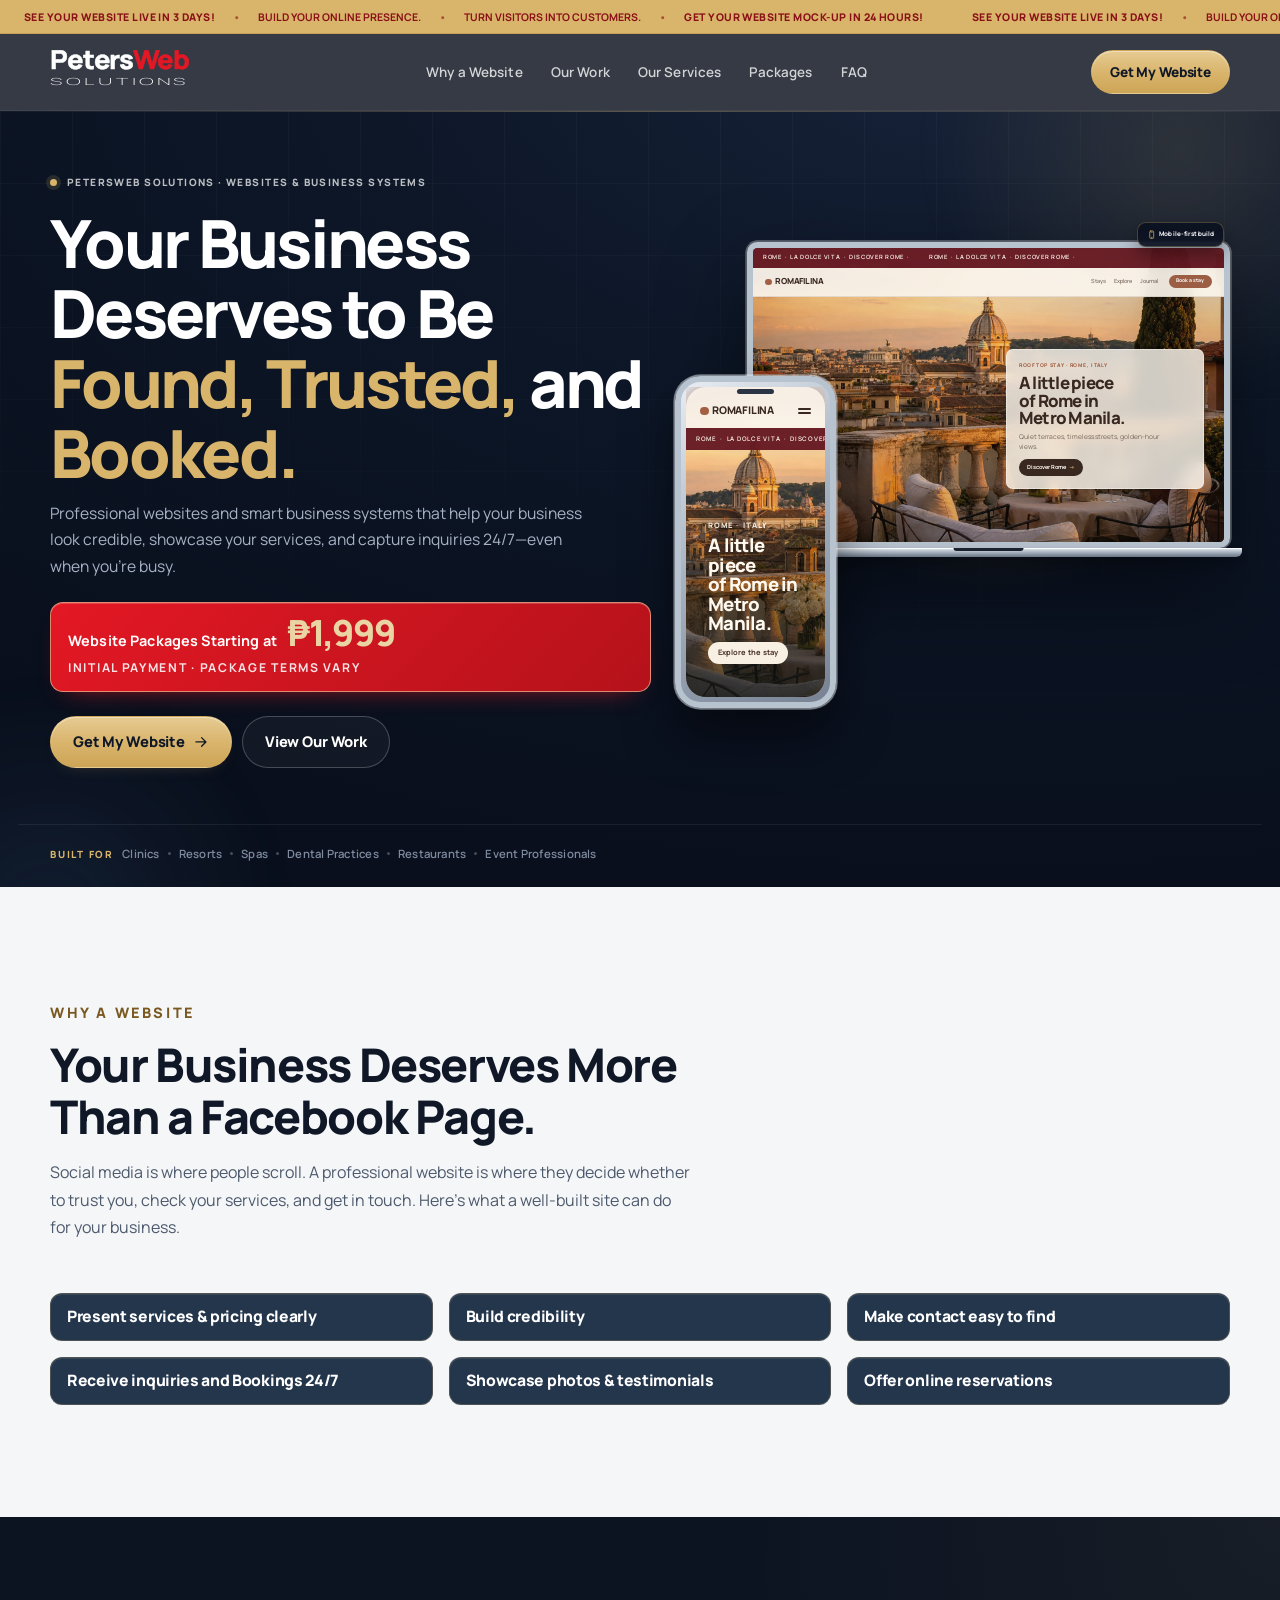
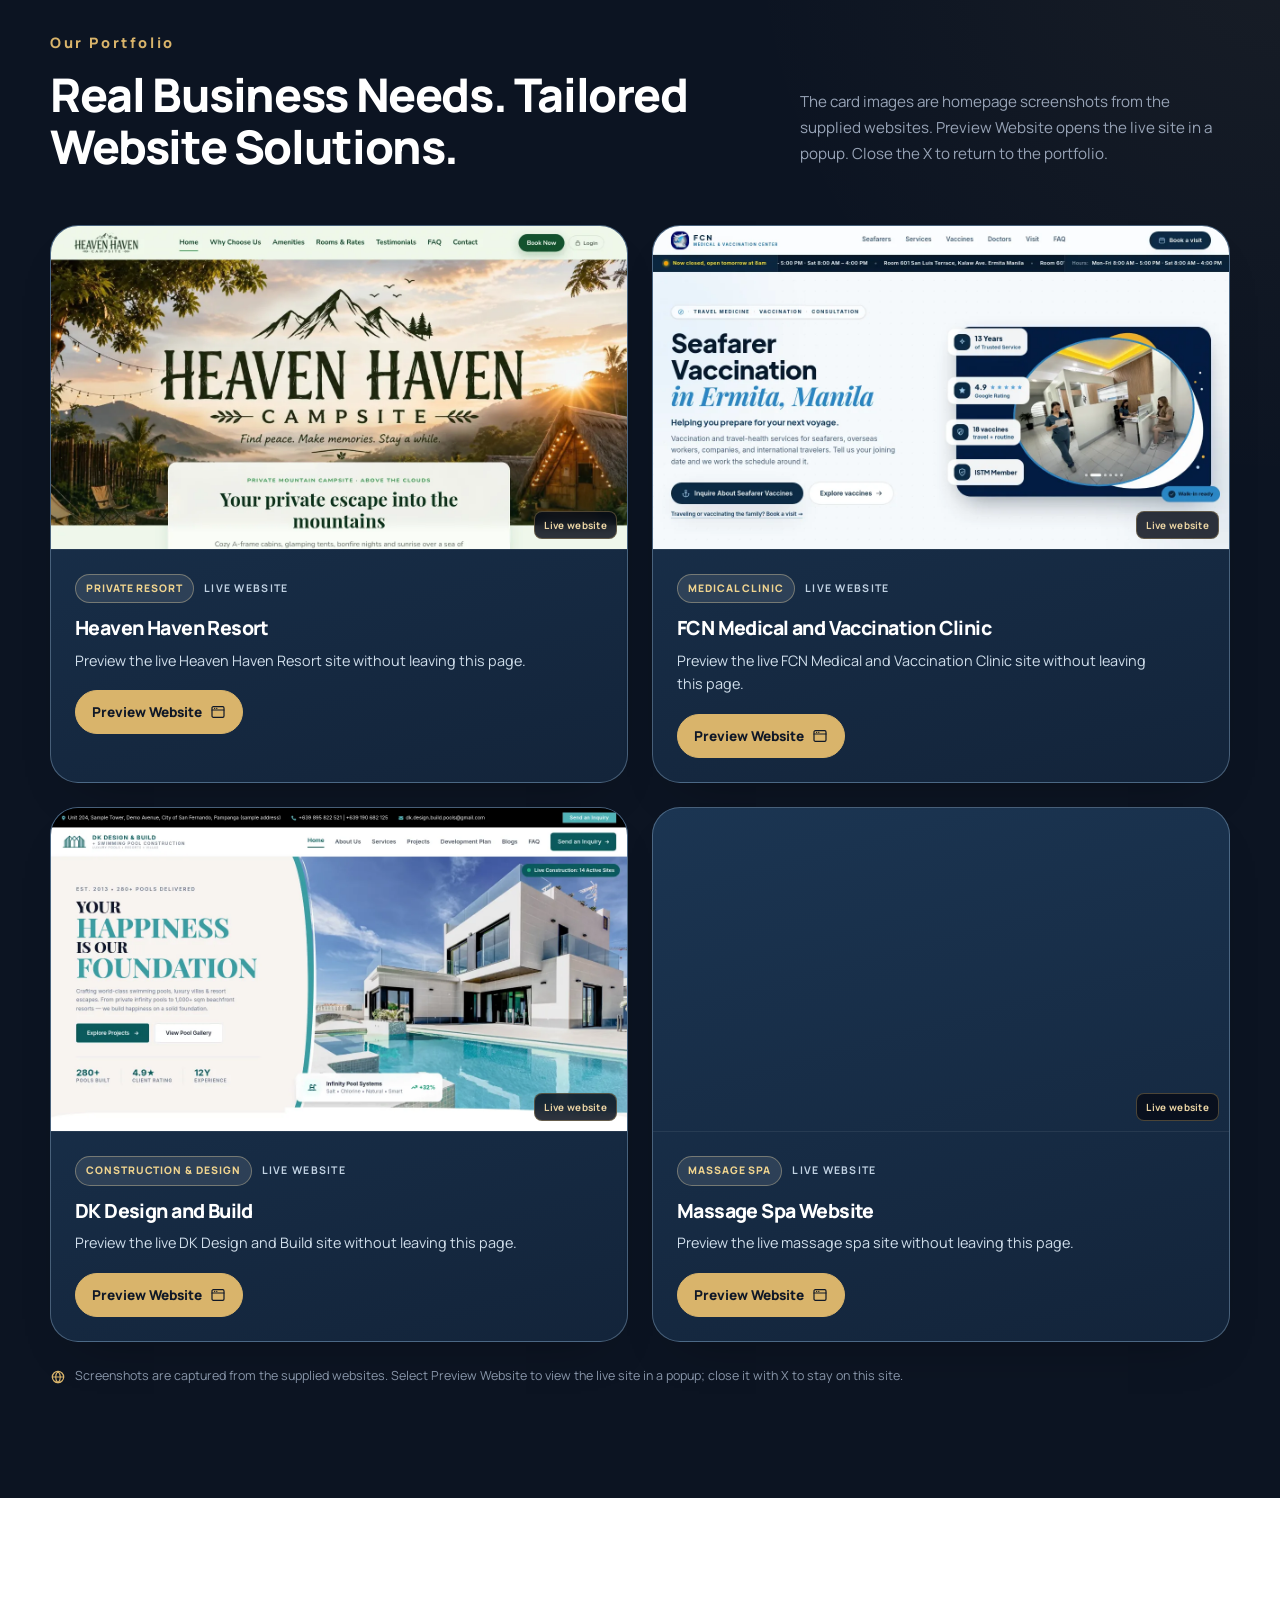
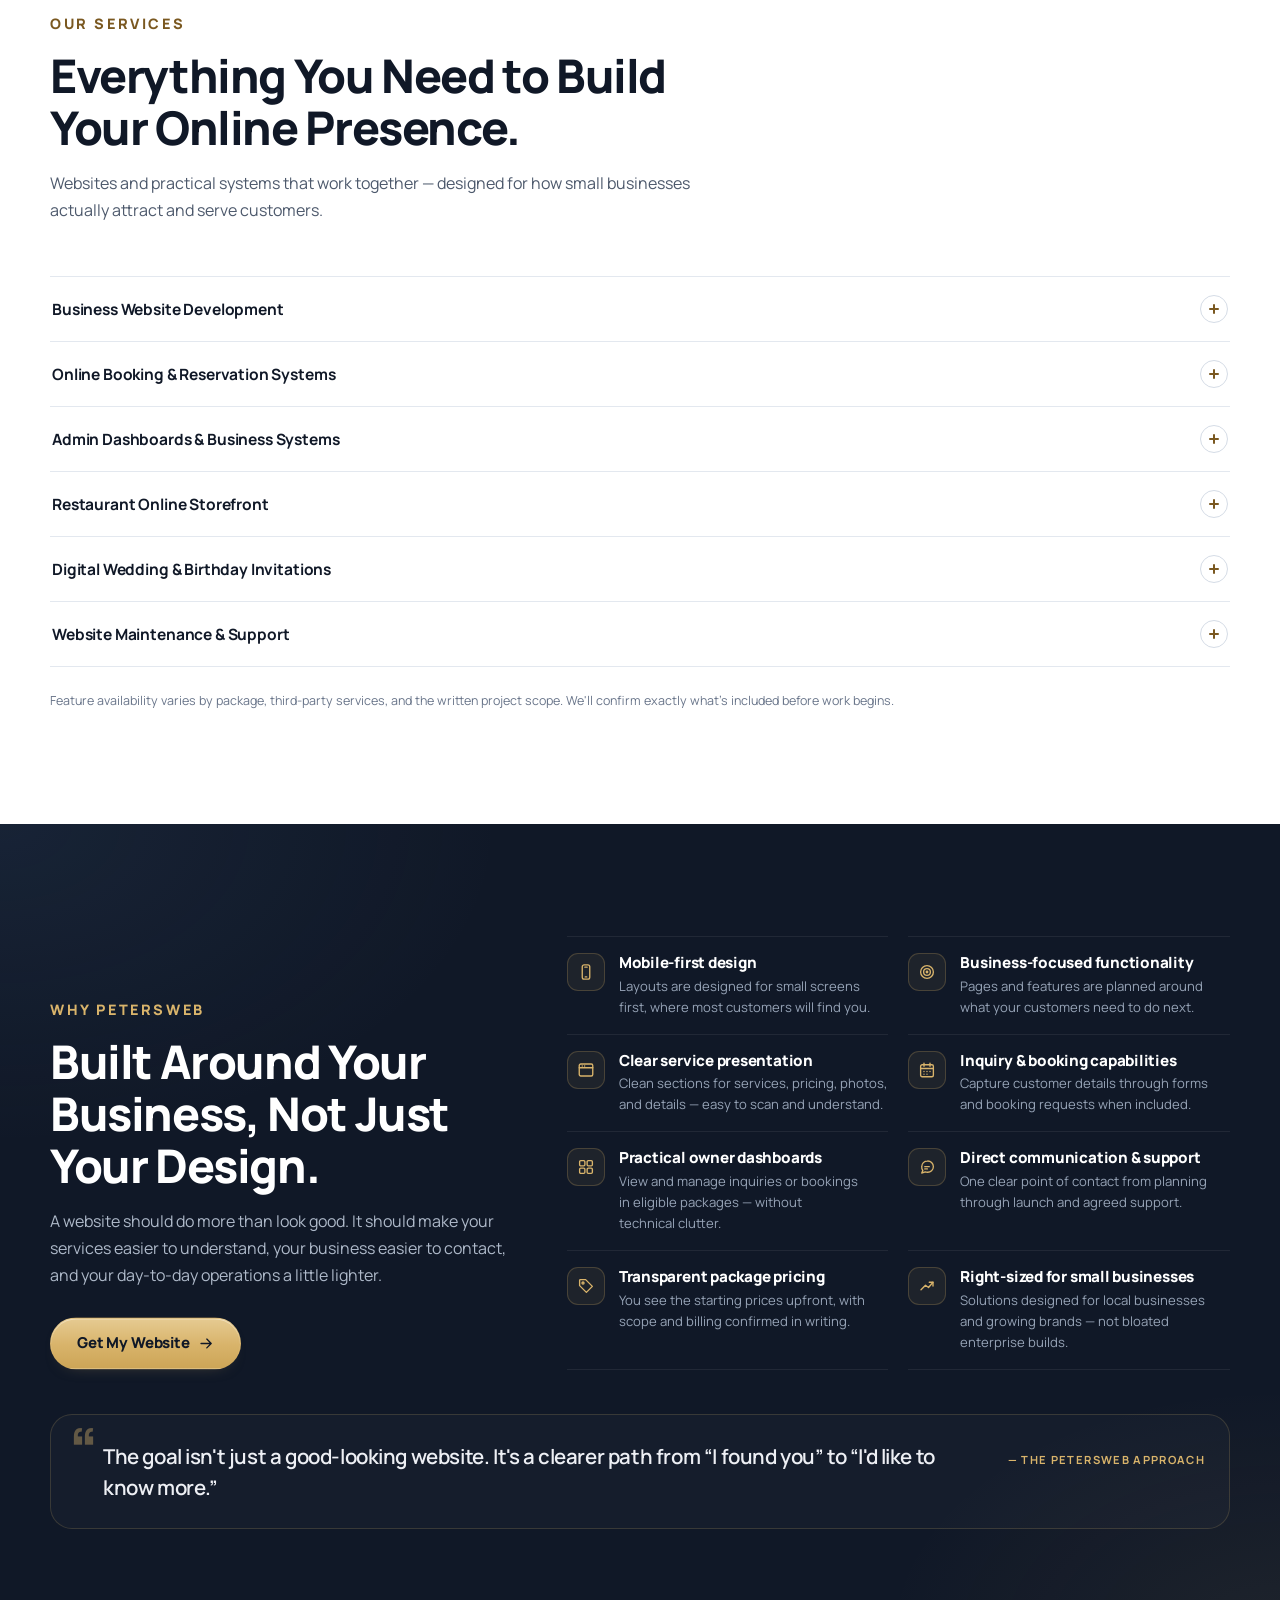
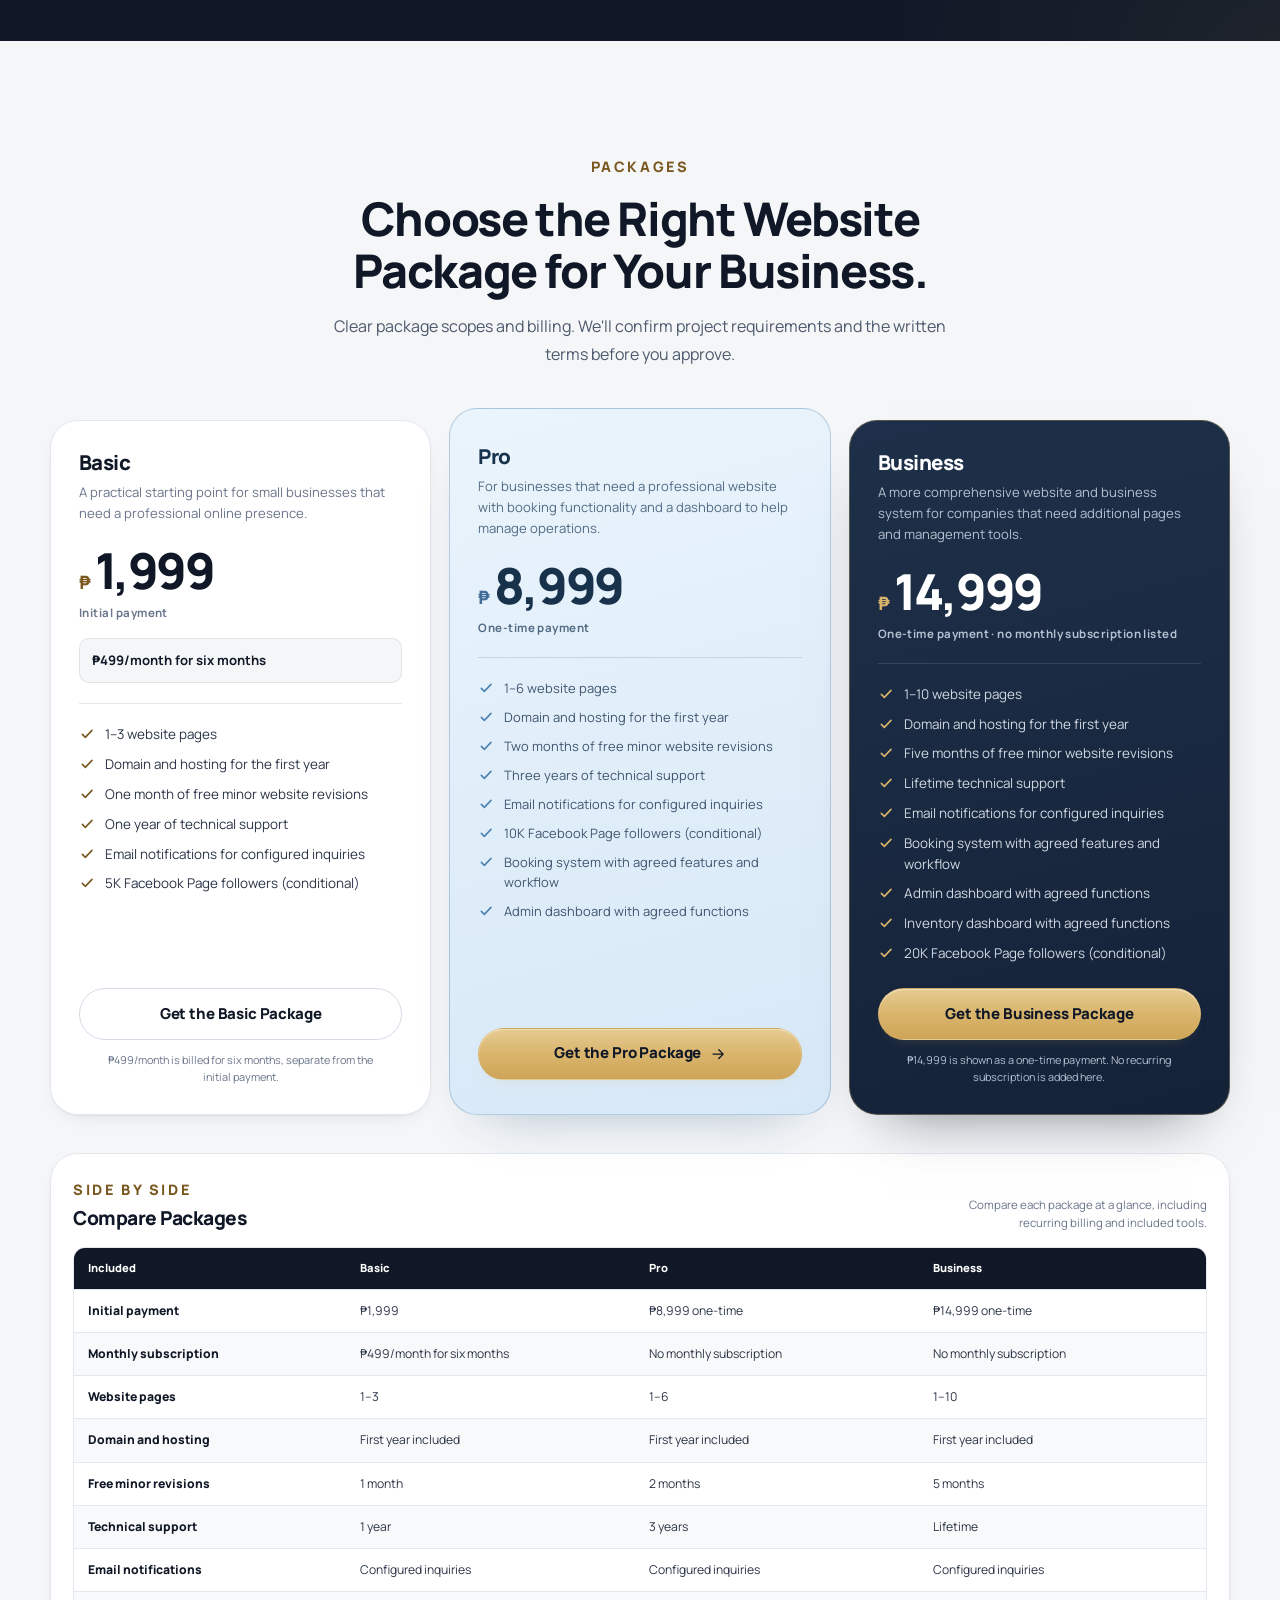
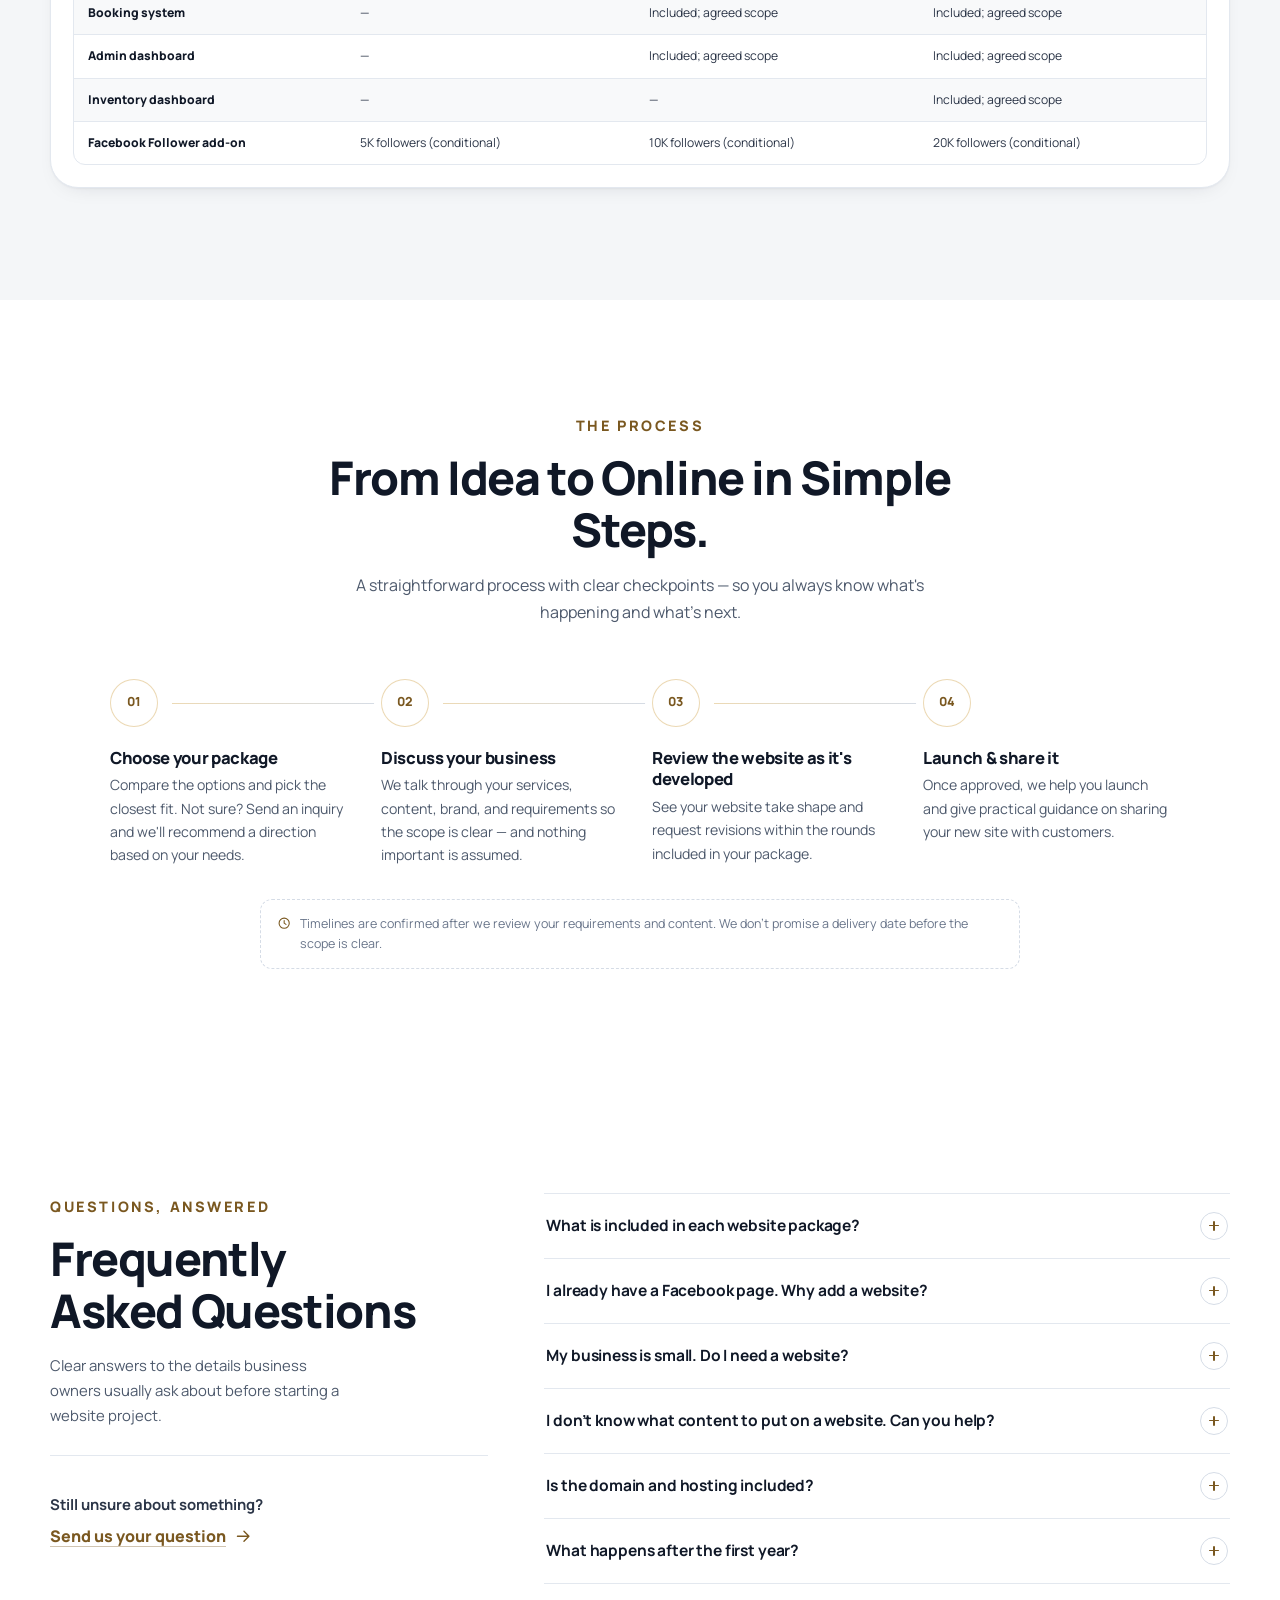
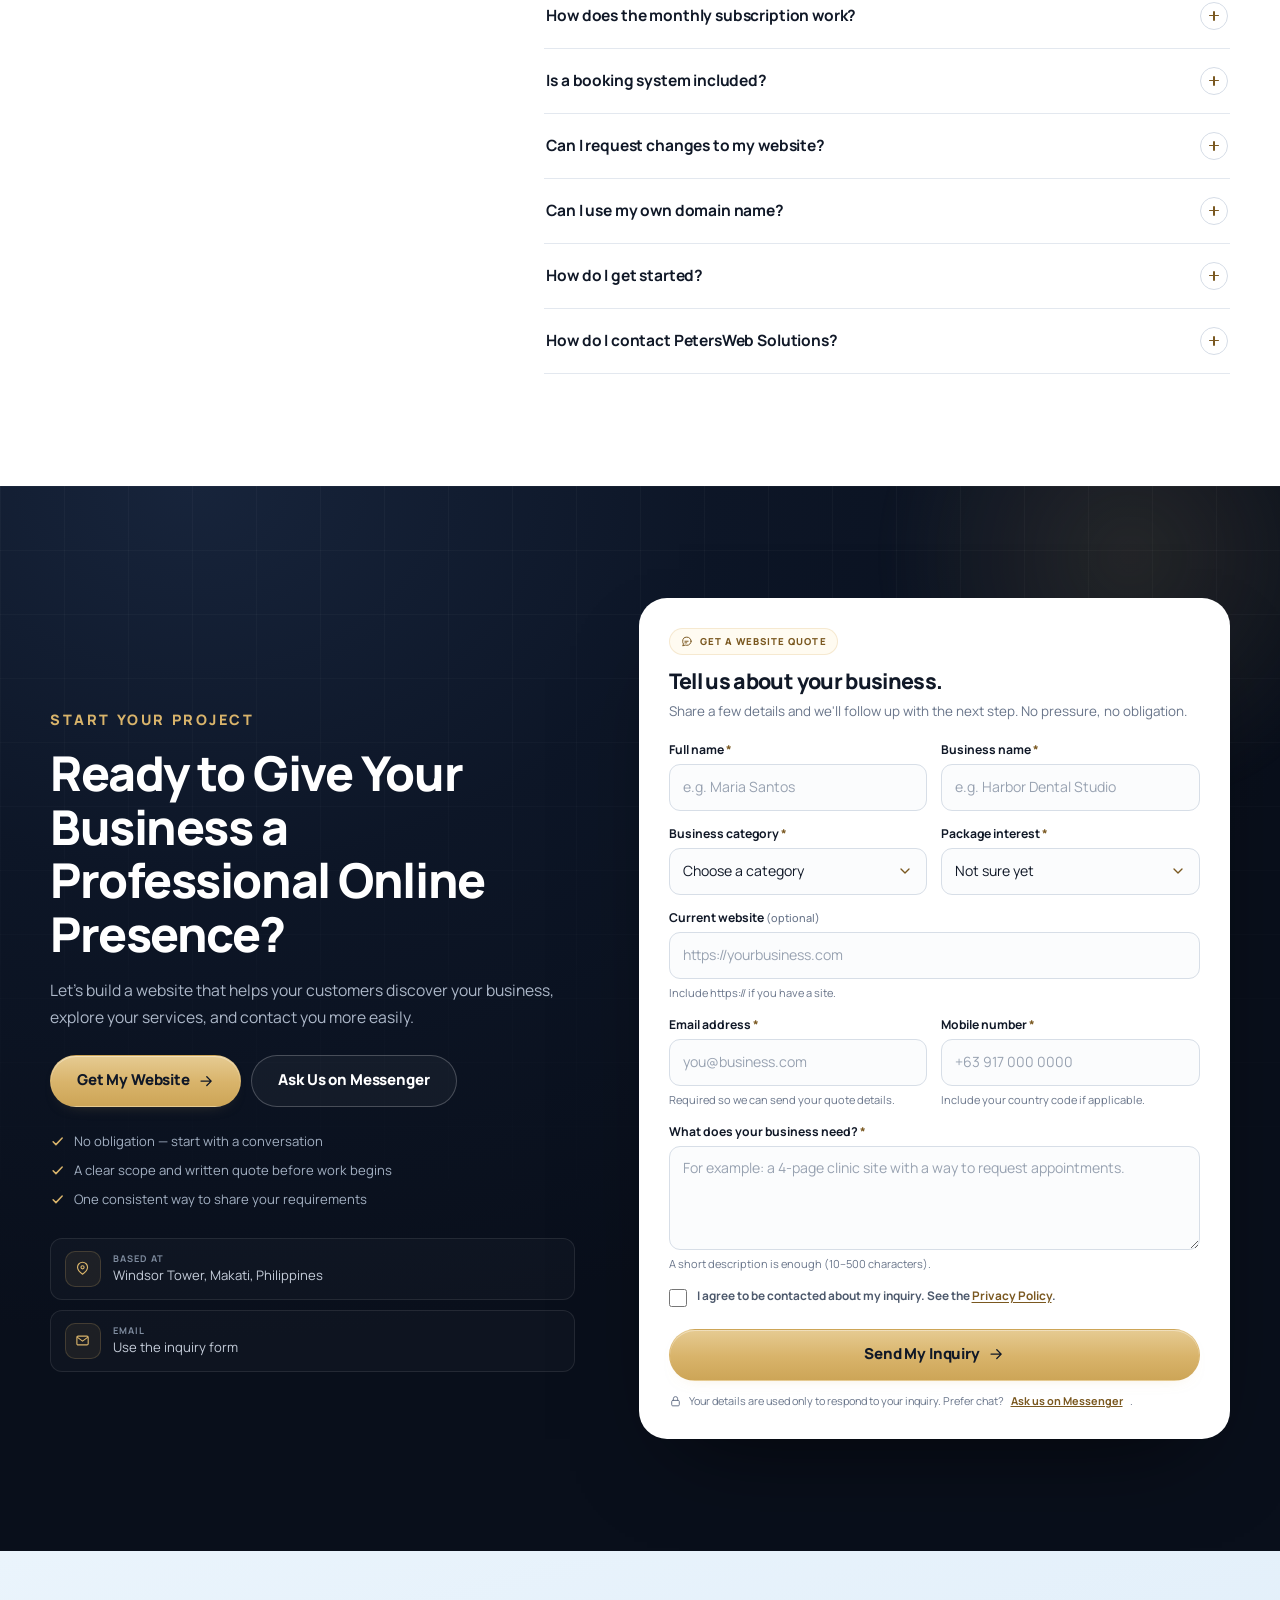
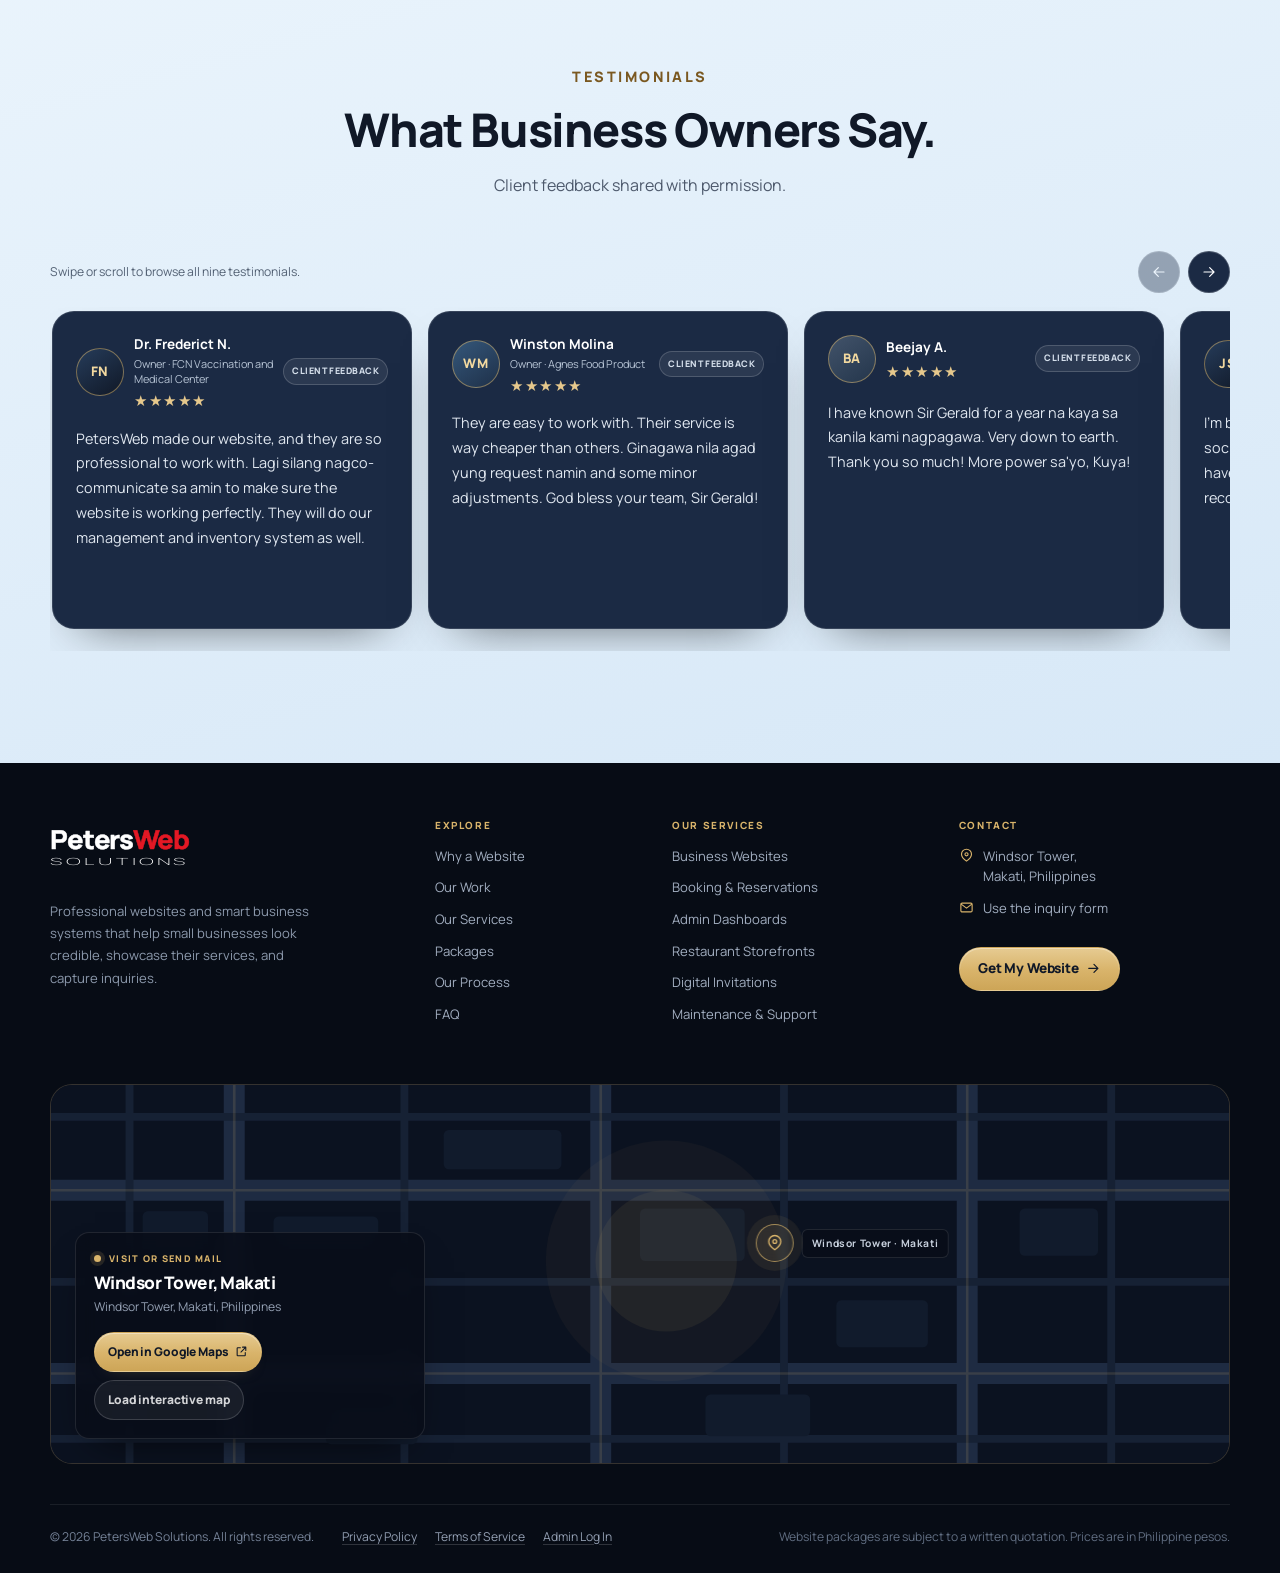
==== commit 36d49eba: "Add files via upload" ====
--- a/index.html
+++ b/index.html
@@ -8,8 +8,7 @@
   <meta name="theme-color" content="#101827">
   <meta name="author" content="PetersWeb Solutions">
   <meta name="robots" content="index, follow">
-  <!-- Add your canonical URL once the production domain is live:
-  <link rel="canonical" href="https://yourdomain.com/"> -->
+  <link rel="canonical" href="https://www.peterswebsolutions.com/">
 
   <meta property="og:type" content="website">
   <meta property="og:site_name" content="PetersWeb Solutions">
@@ -919,6 +918,7 @@
         <div class="footer__legal">
           <a href="privacy.html">Privacy Policy</a>
           <a href="terms.html">Terms of Service</a>
+          <a href="/admin/">Admin Log In</a>
         </div>
         <p class="footer__fine">Website packages are subject to a written quotation. Prices are in Philippine pesos.</p>
       </div>
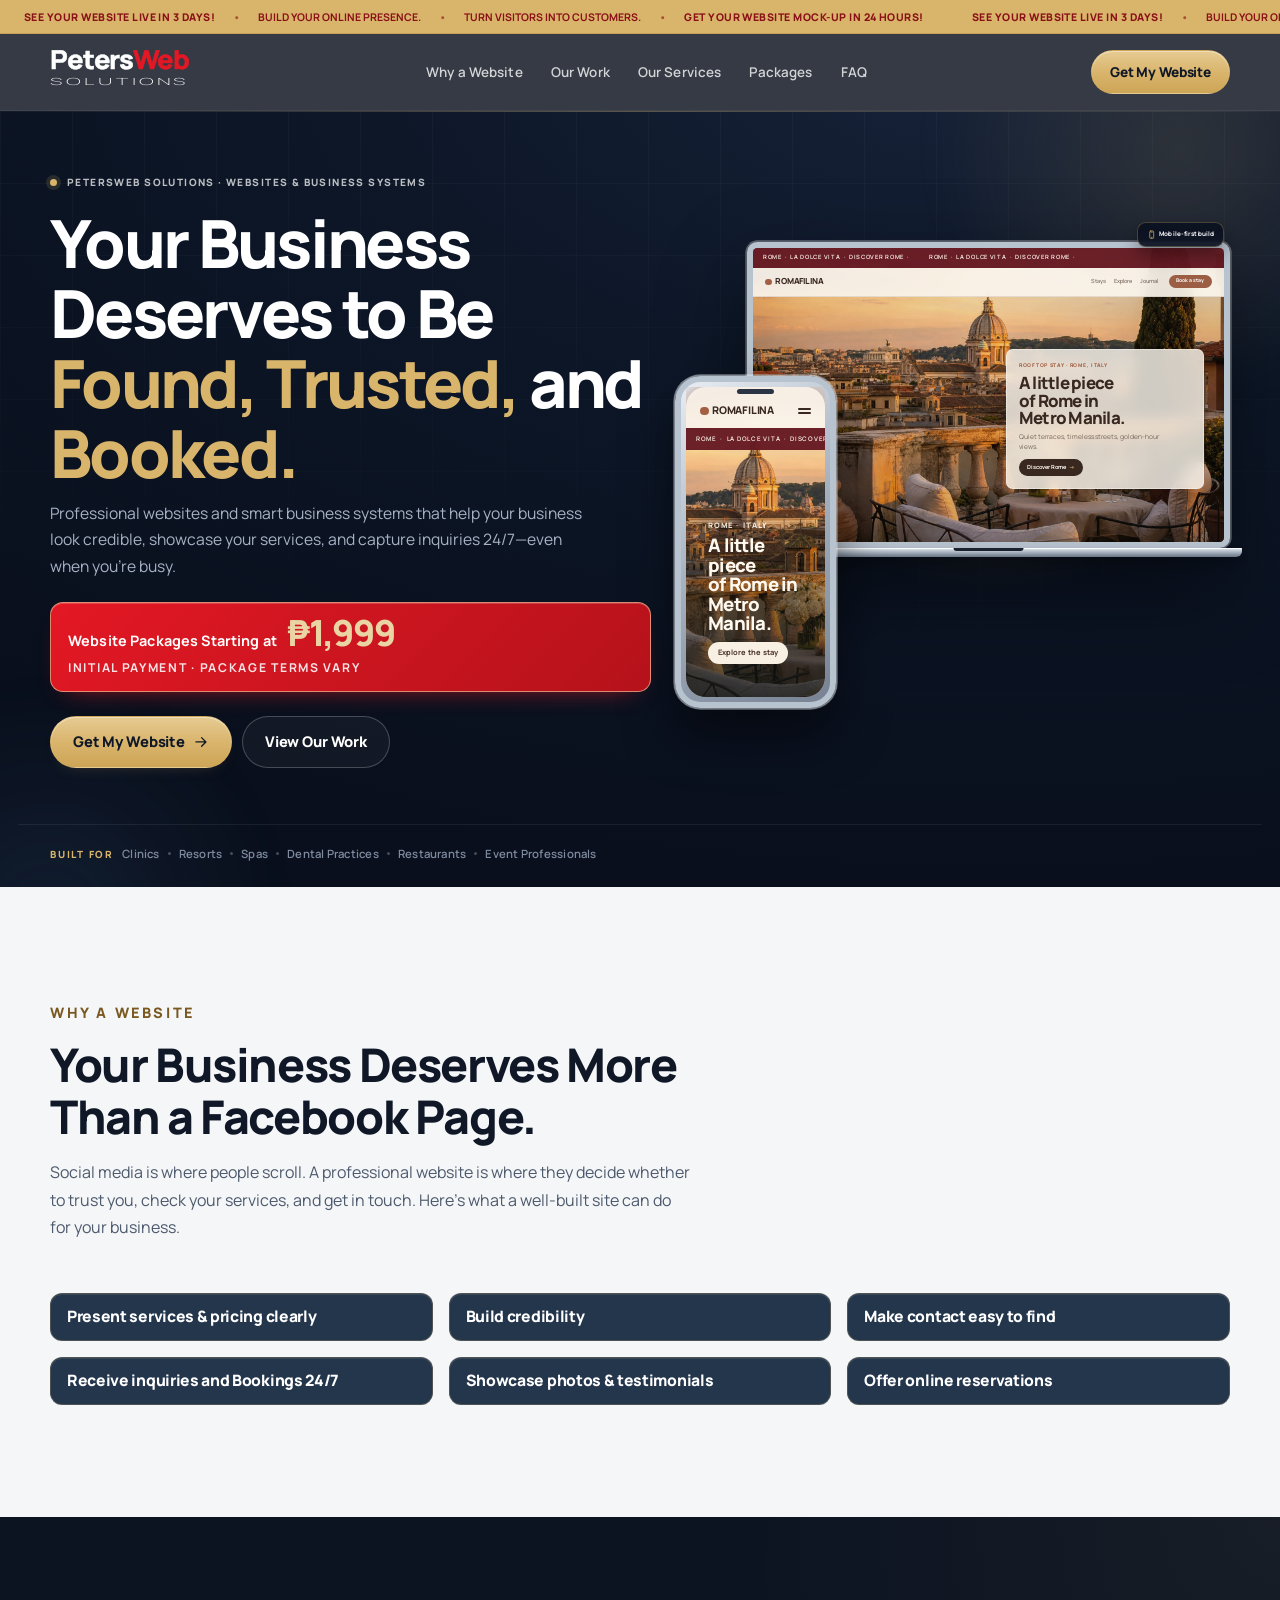
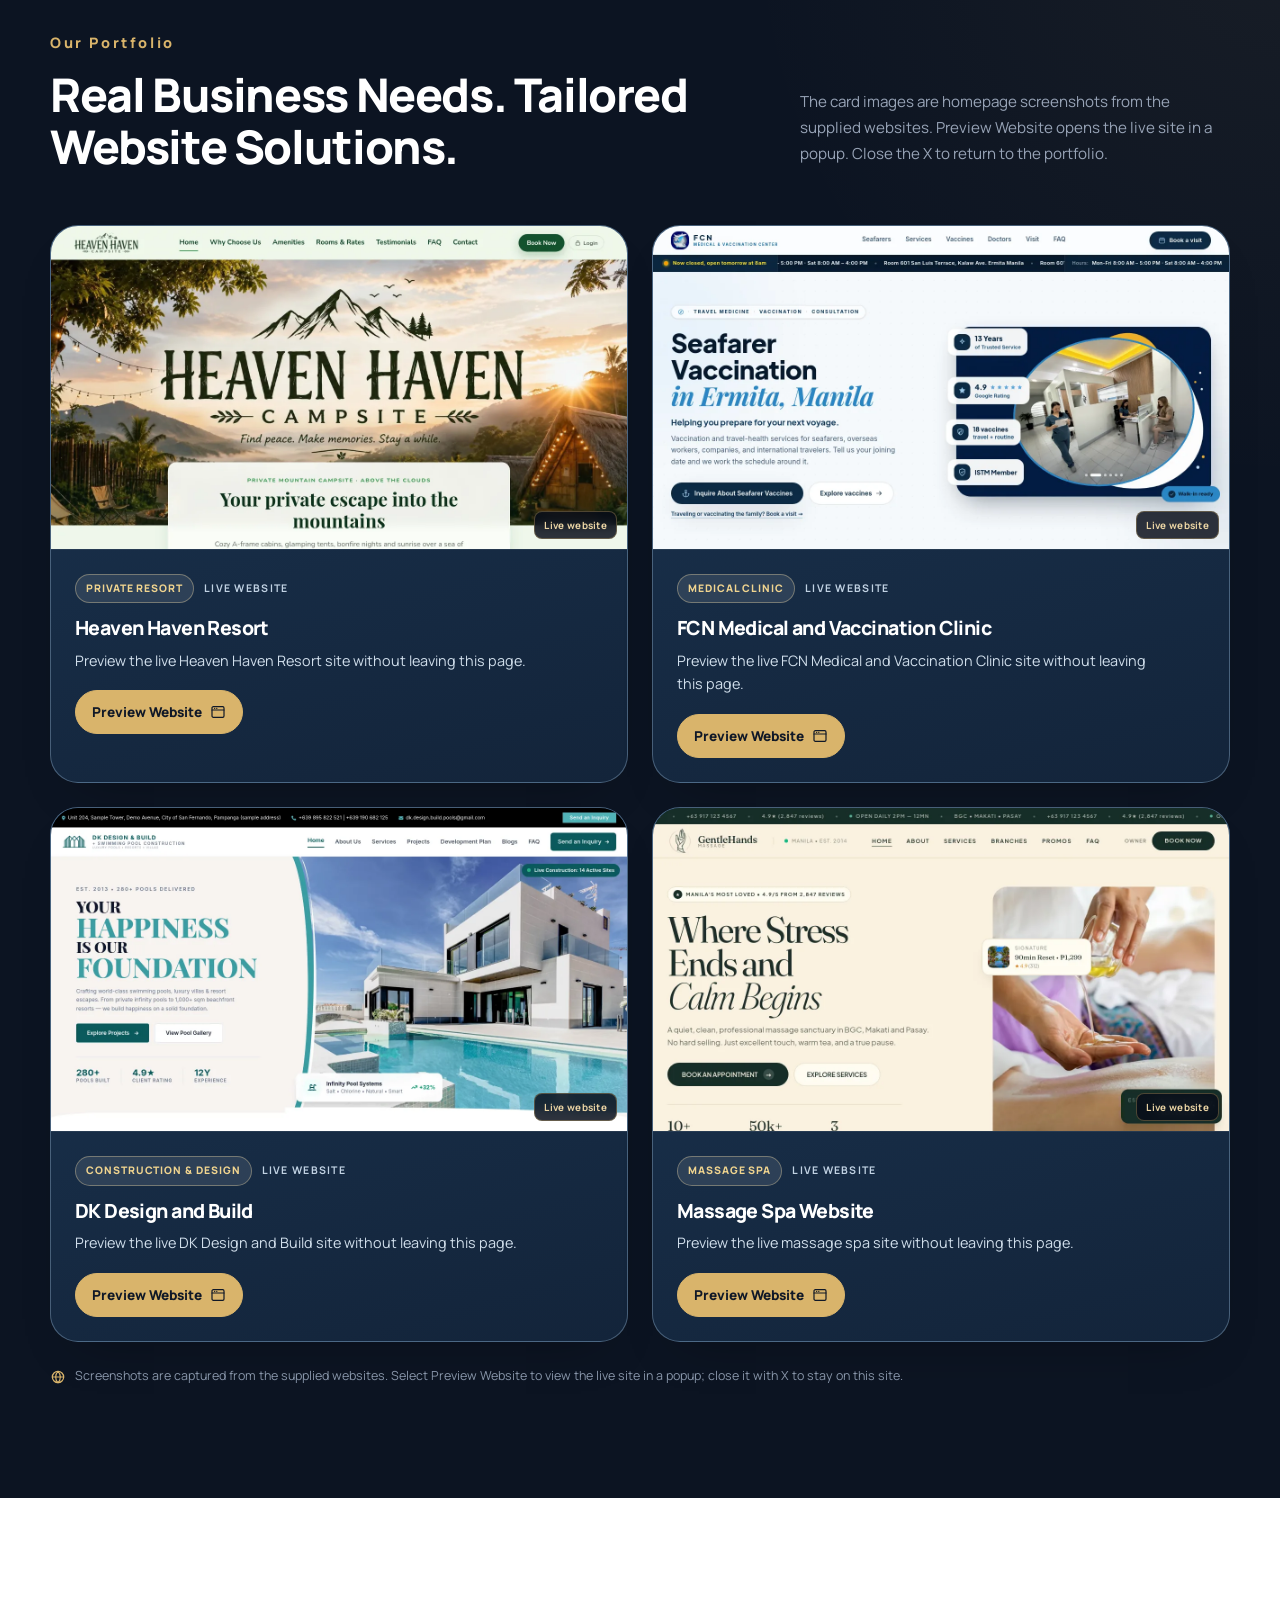
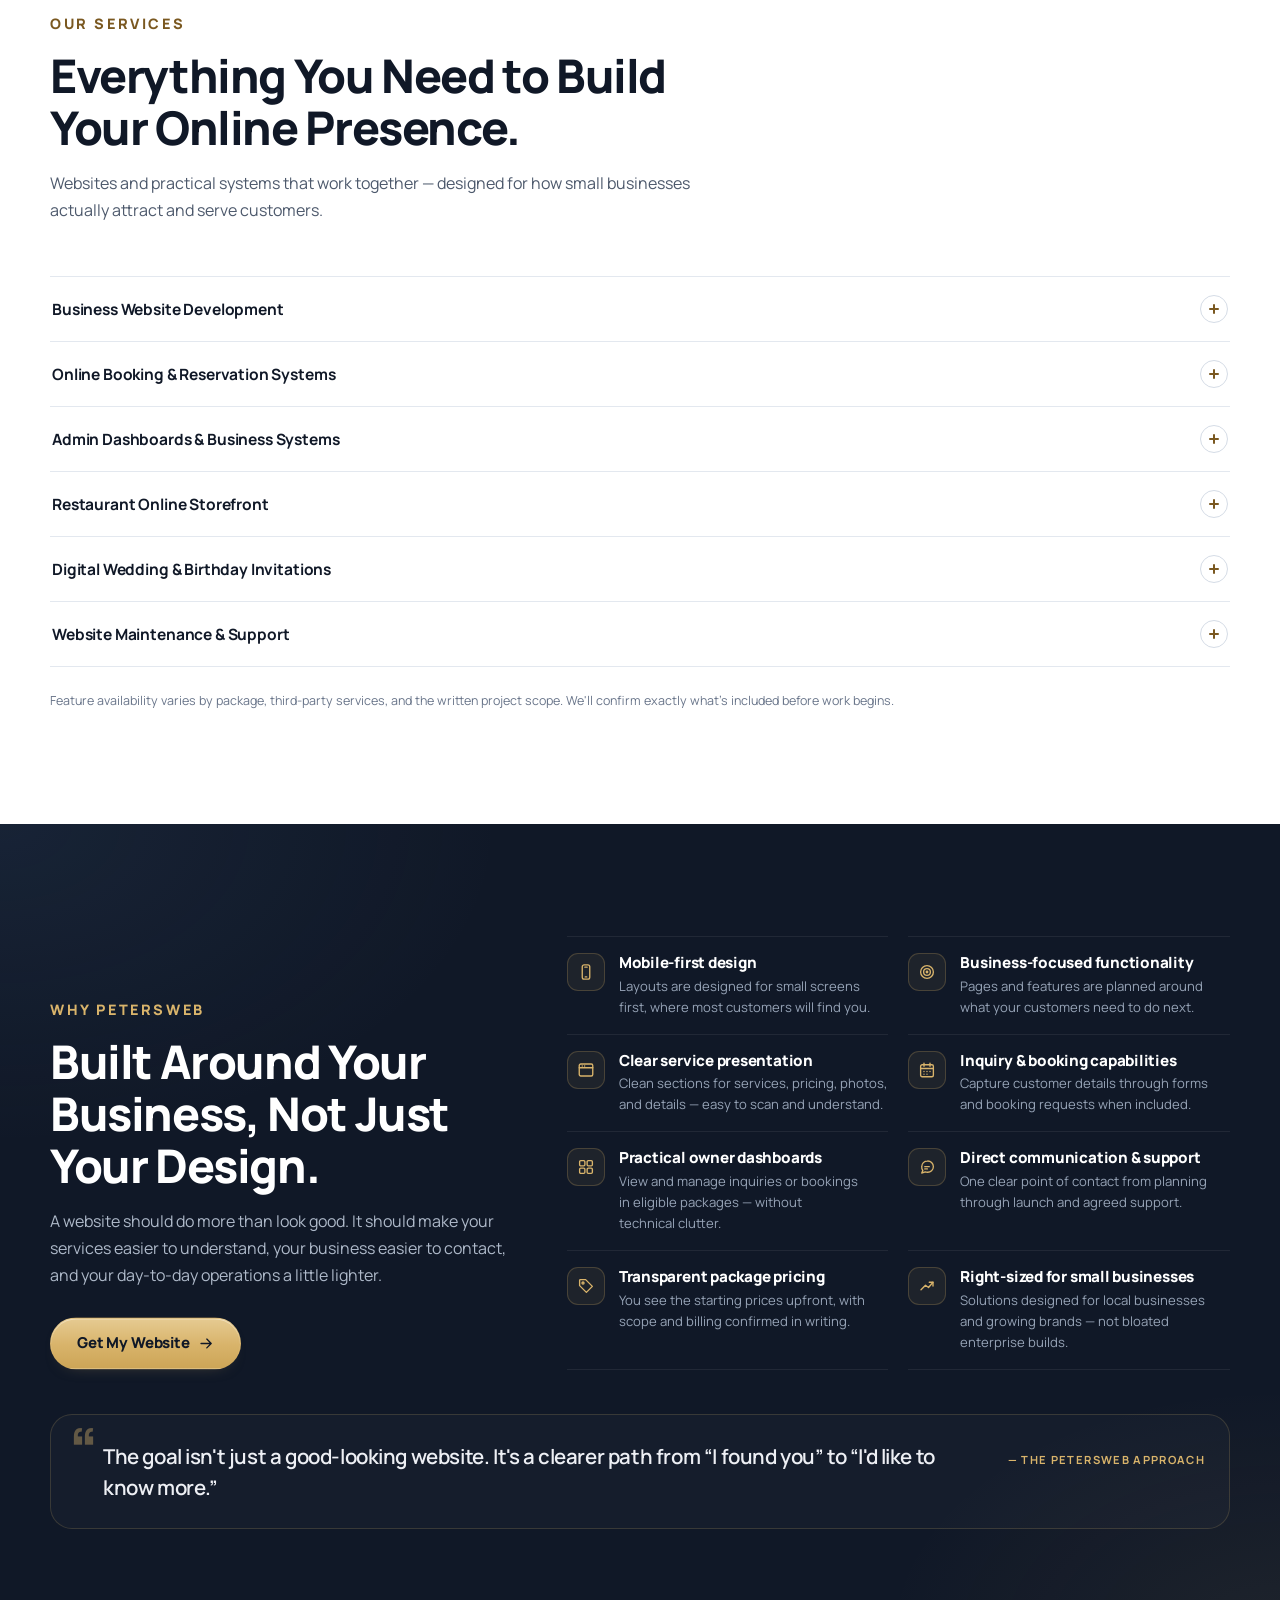
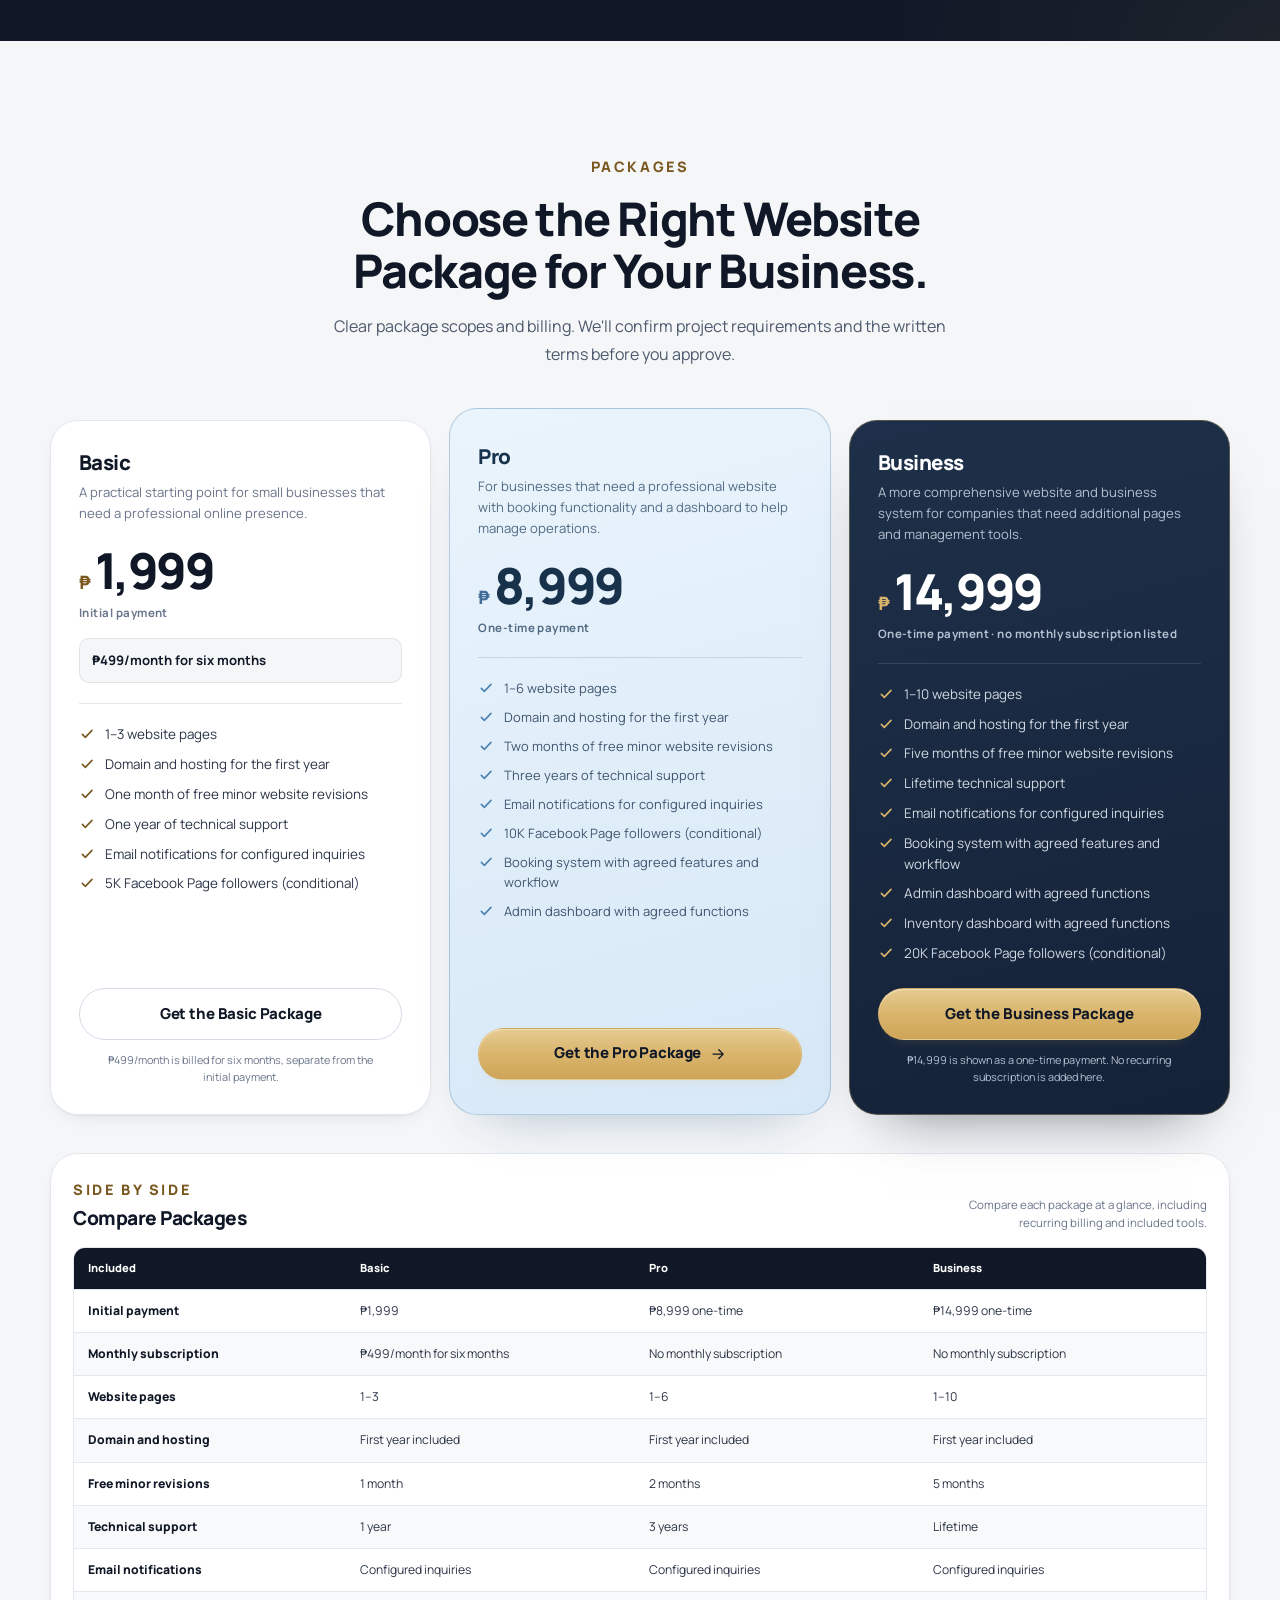
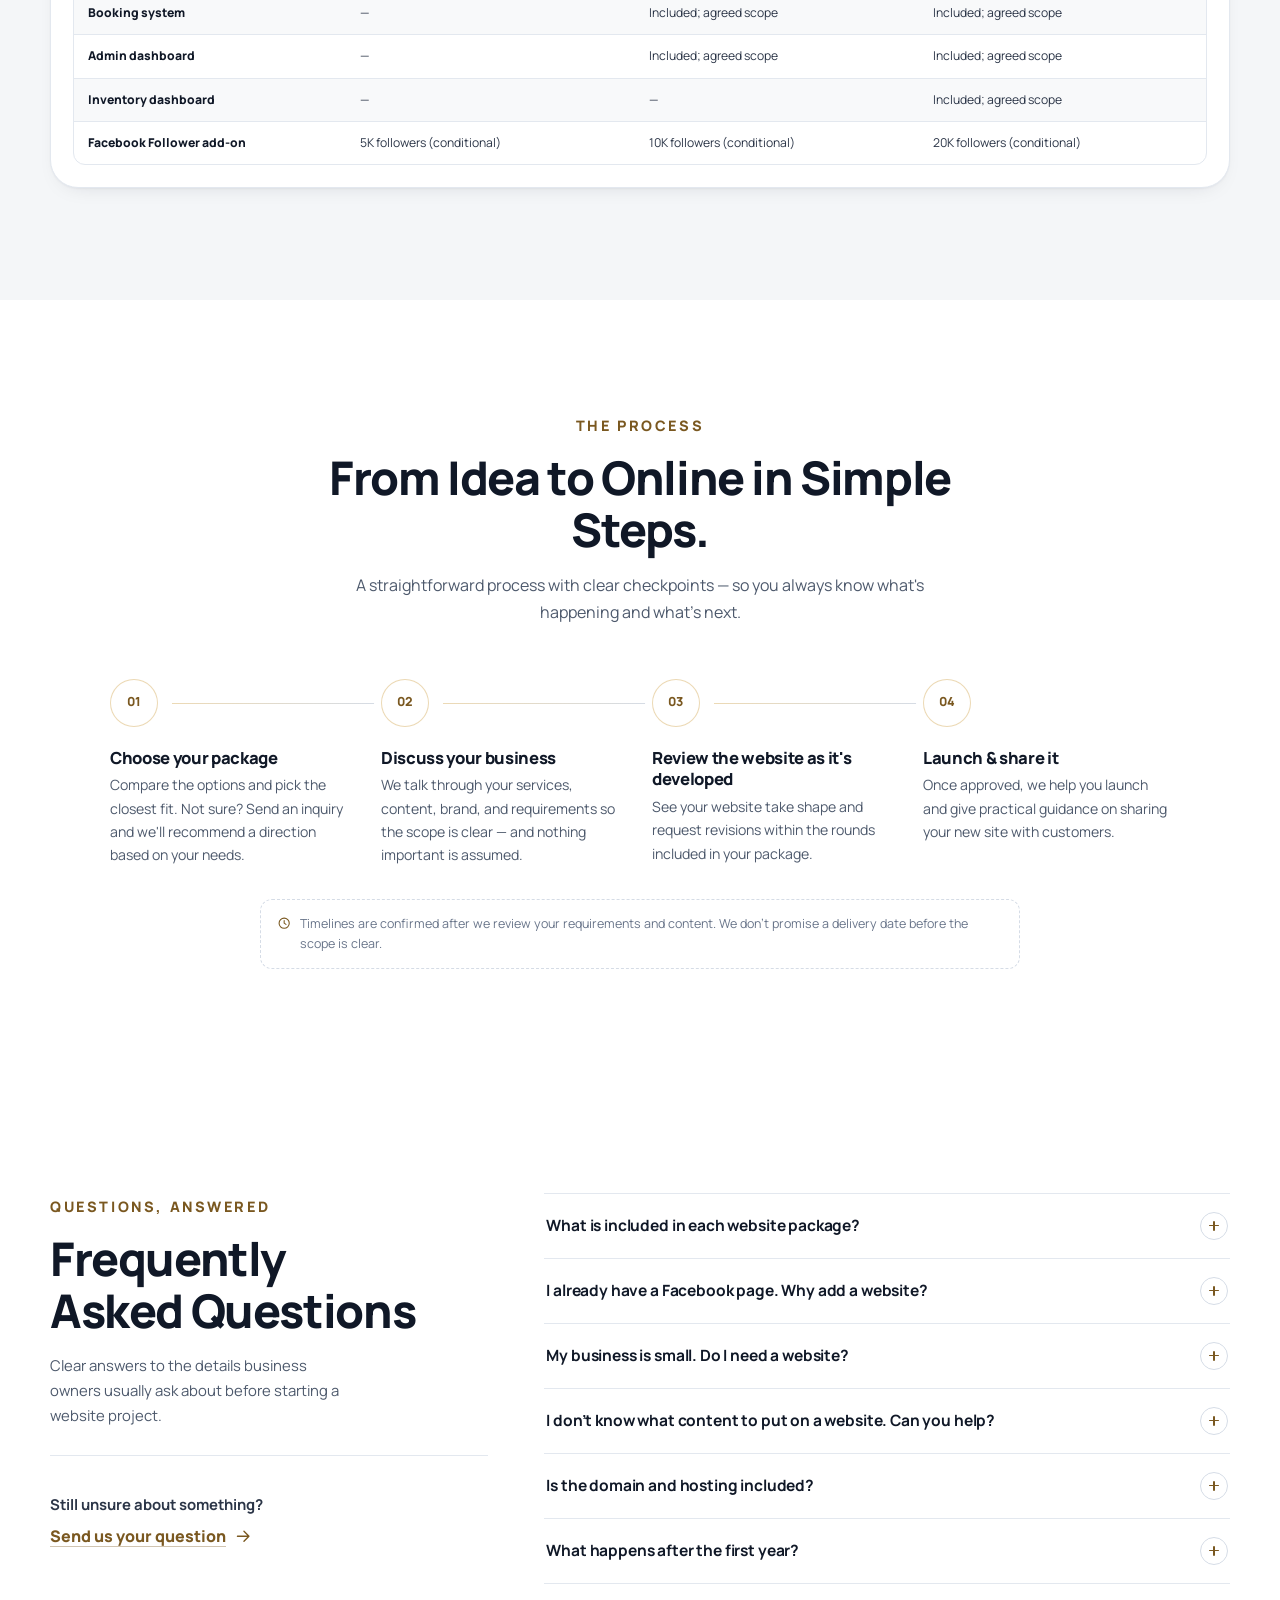
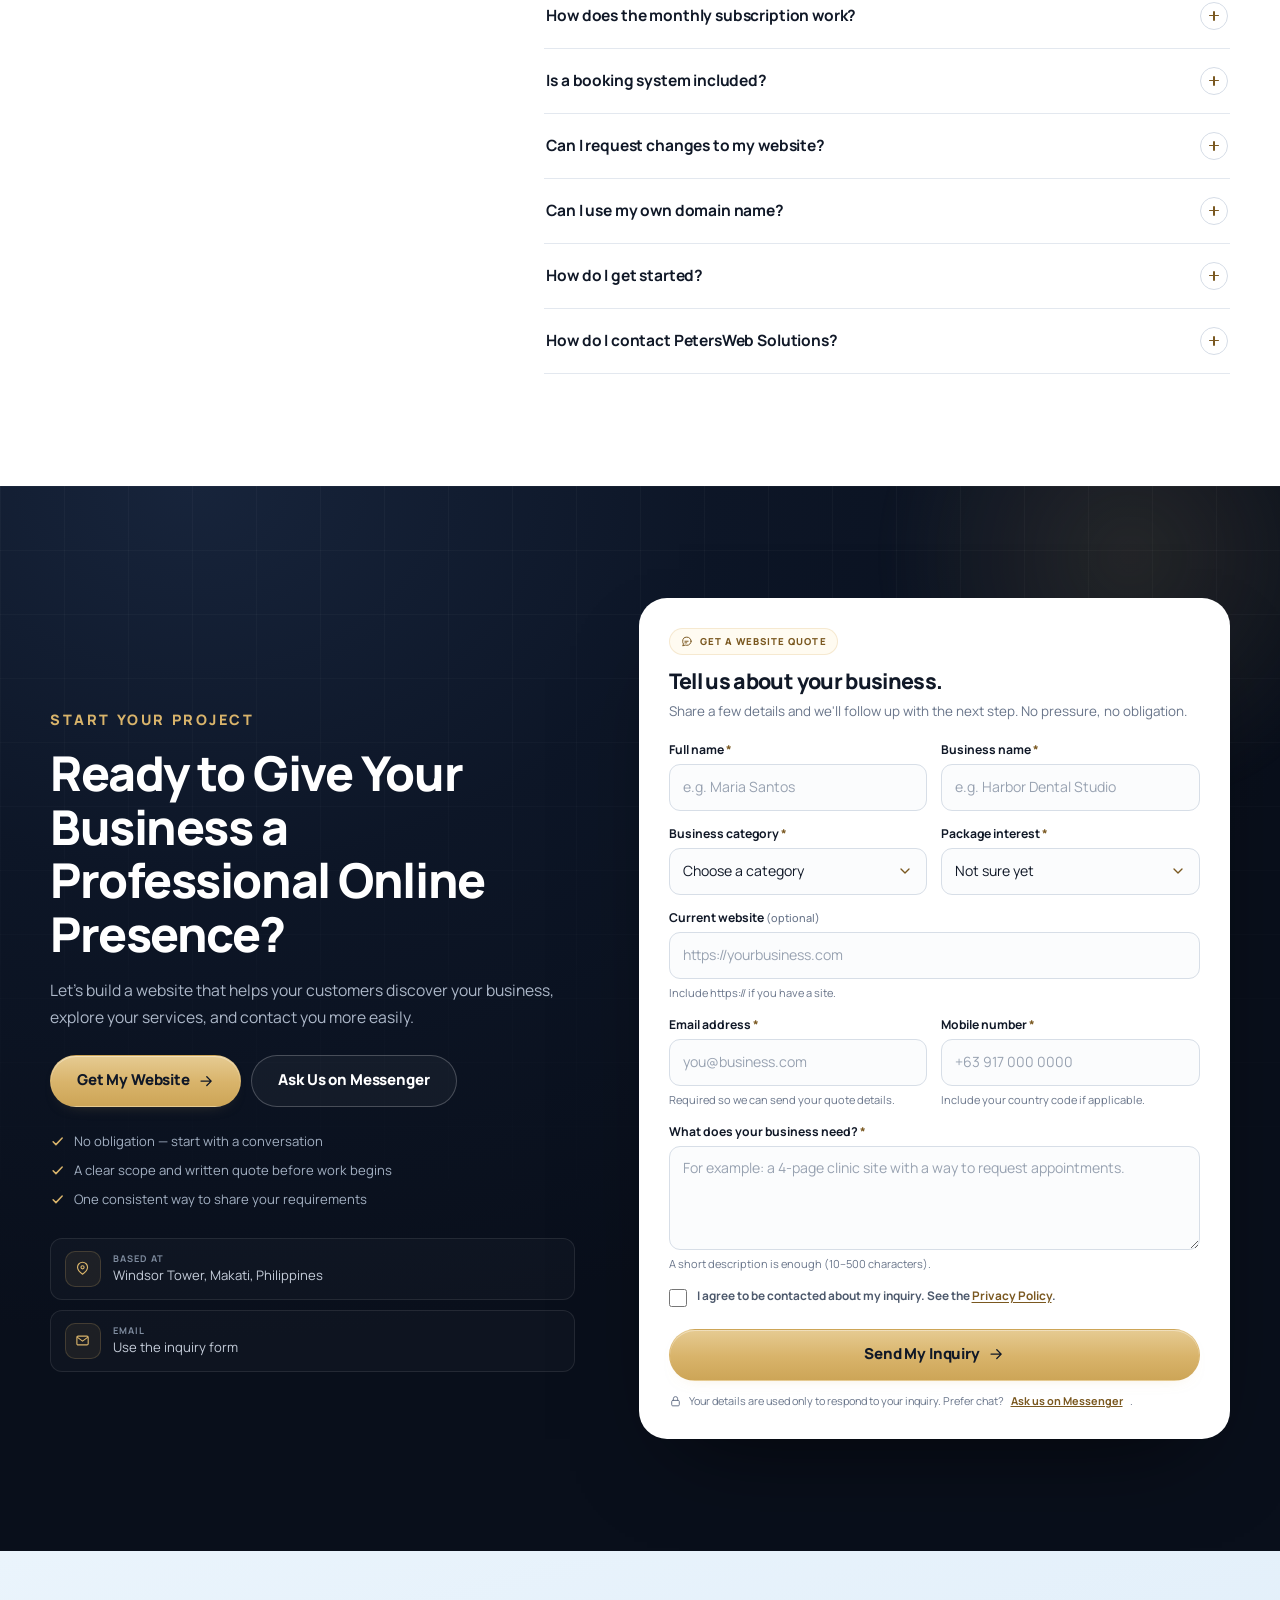
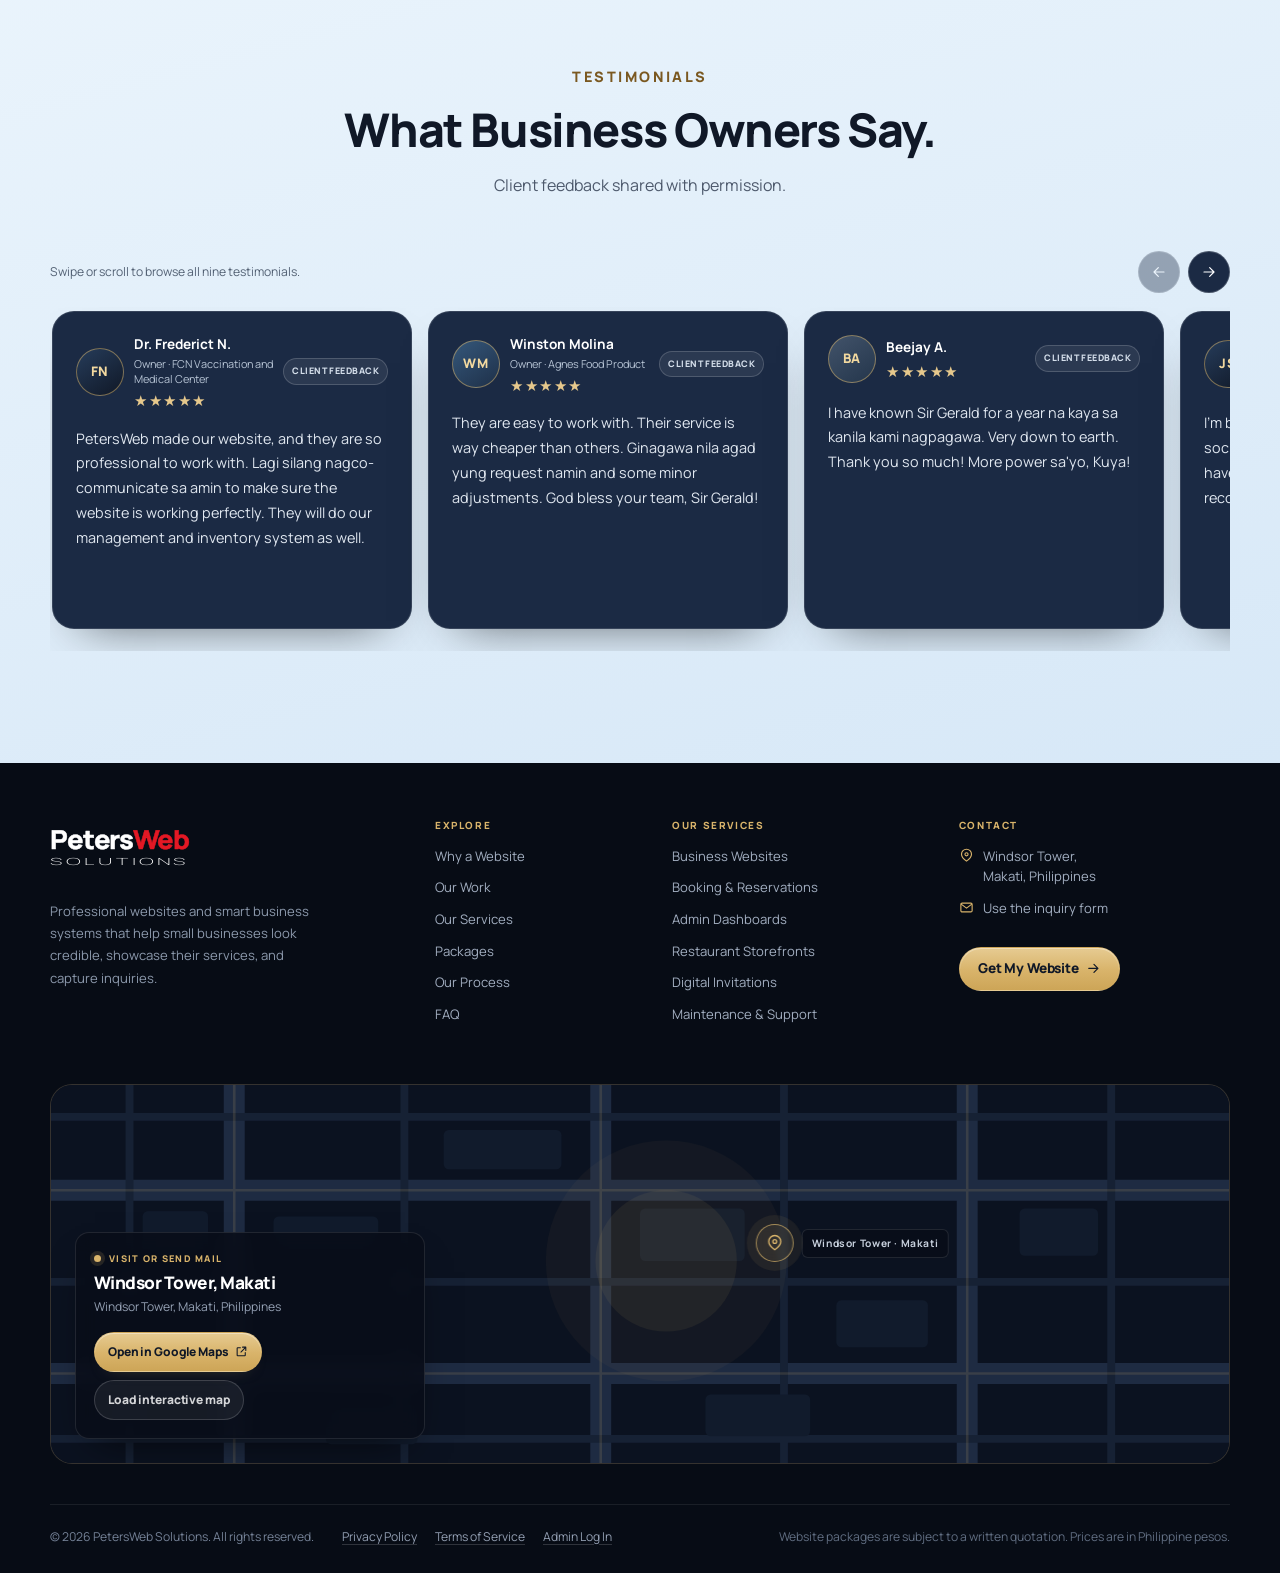
==== commit 7a0ef42e: "Add files via upload" ====
--- a/index.html
+++ b/index.html
@@ -778,6 +778,7 @@
             <span class="form-success__icon"><svg class="icon" aria-hidden="true"><use href="#i-check"/></svg></span>
             <h3>Your inquiry has been received.</h3>
             <p>Thanks, <span data-success-name>there</span>. Your reference is <strong data-success-ref>—</strong>. We'll use the contact details you provided to follow up about your website.</p>
+            <p class="form-success__note" data-success-email-status hidden></p>
             <p class="form-success__note">Want to add something? Send another inquiry or reach us through the contact channels listed in the footer.</p>
             <button type="button" class="btn btn--outline-dark" data-reset-form>Send another inquiry</button>
           </div>
@@ -1011,6 +1012,6 @@
   </script>
 
   <script src="assets/js/config.js?v=testimonials-ratings-five-stars-2" defer></script>
-  <script src="assets/js/main.js?v=sticky-ticker-services-accordion-5" defer></script>
+  <script src="assets/js/main.js?v=inquiry-email-1" defer></script>
 </body>
 </html>
